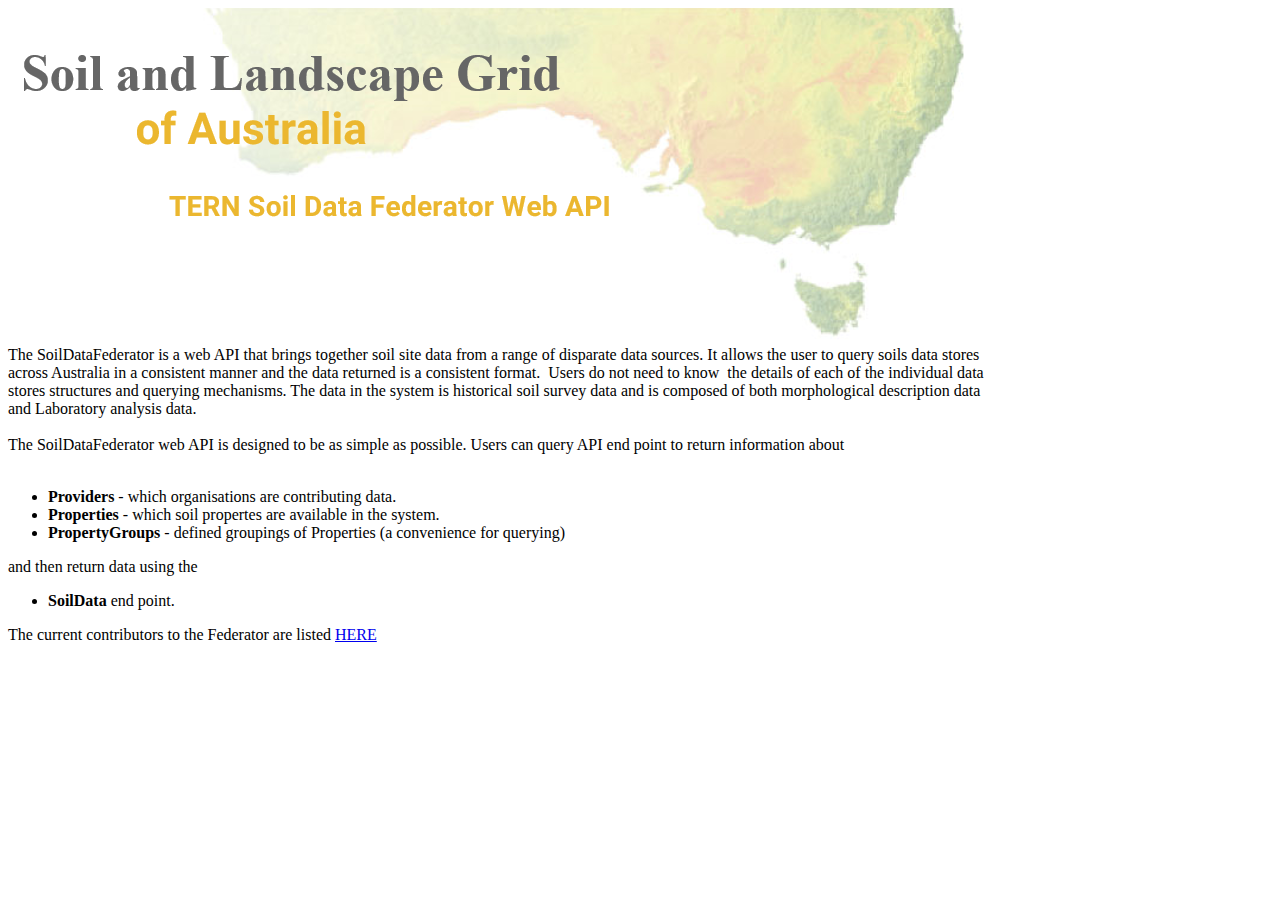
==== R/Docs/index.html @ 095fe371 "first help draft" ====
<!DOCTYPE html PUBLIC "-//W3C//DTD HTML 4.01//EN" "http://www.w3.org/TR/html4/strict.dtd">
<html><head><meta content="text/html; charset=ISO-8859-1" http-equiv="content-type"><title>TERN SoilDataFederator</title></head><body style="width: 985px;">&nbsp;<img src="images/SoilDataFederator_Header.png" alt=""><br>
<span style="font-family: Calibri;">The SoilDataFederator is a web API
that brings together soil site data from a range of disparate data
sources. It allows the user to query soils data stores across Australia
in a consistent manner and the data returned is a consistent
format.&nbsp; Users do not need to know&nbsp; the details of each of
the individual data stores structures and querying mechanisms. The data
in the system is historical soil survey data and is composed of both
morphological description data and Laboratory analysis data</span>.<br>
<br>
The <span style="font-family: Calibri;">SoilDataFederator web API is designed to be as simple as possible. Users can query API end point to return information about<br>
<br>
</span>
<ul>
  <li><span style="font-family: Calibri;"><span style="font-weight: bold;">Providers</span> - which organisations are contributing data.</span></li>
  <li><span style="font-family: Calibri;"><span style="font-weight: bold;">Properties </span>- which soil propertes are available in the system.</span></li>
  <li><span style="font-family: Calibri;"><span style="font-weight: bold;">PropertyGroups</span> - defined groupings of Properties (a convenience for querying)</span></li>
</ul>
<span style="font-family: Calibri;">and then return data using the <span style="font-weight: bold;"><br>
</span></span>
<ul>
  <li><span style="font-family: Calibri;"><span style="font-weight: bold;">SoilData</span> end point.</span></li>
</ul>
The current contributors to the Federator are listed <a href="http://shiny.esoil.io/SoilFederatorWebPages/Providers/" target="_blank">HERE</a><br>
<span style="font-family: Calibri;"><br>
<br>
</span>

</body></html>
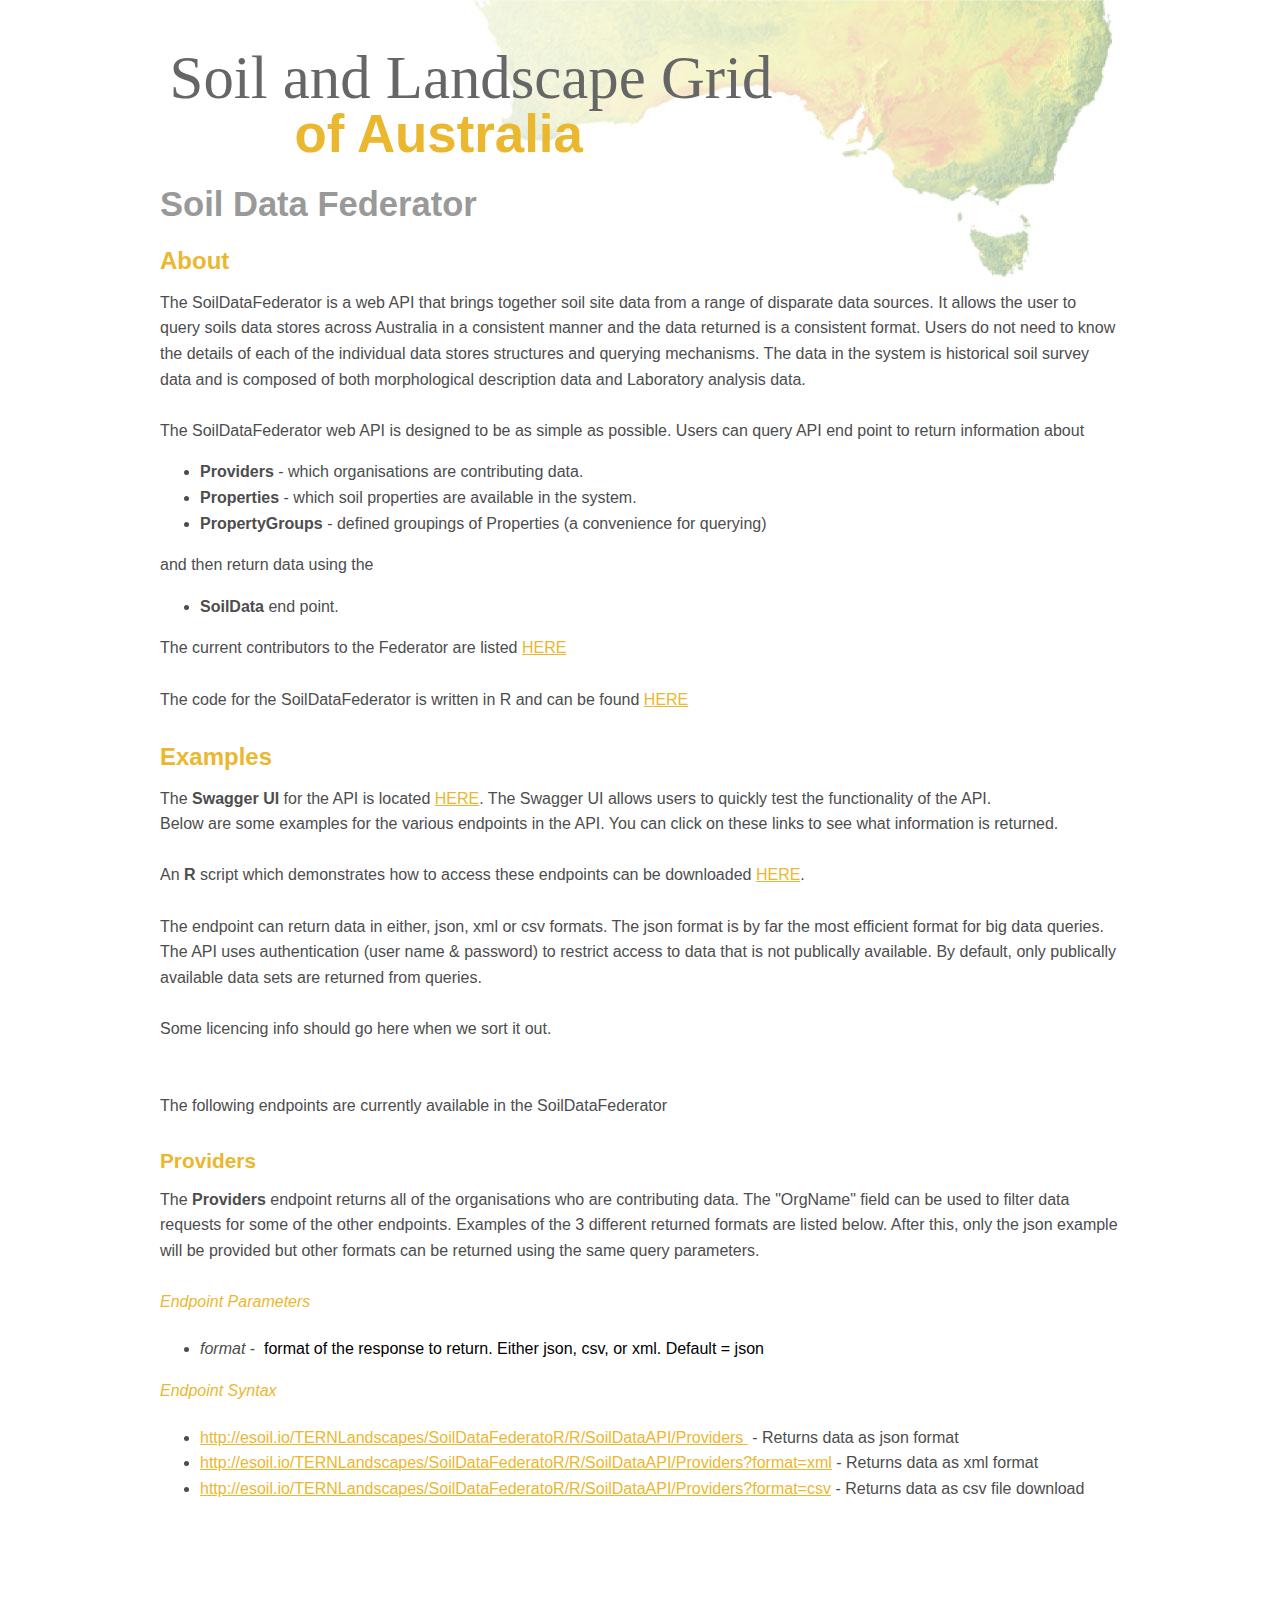
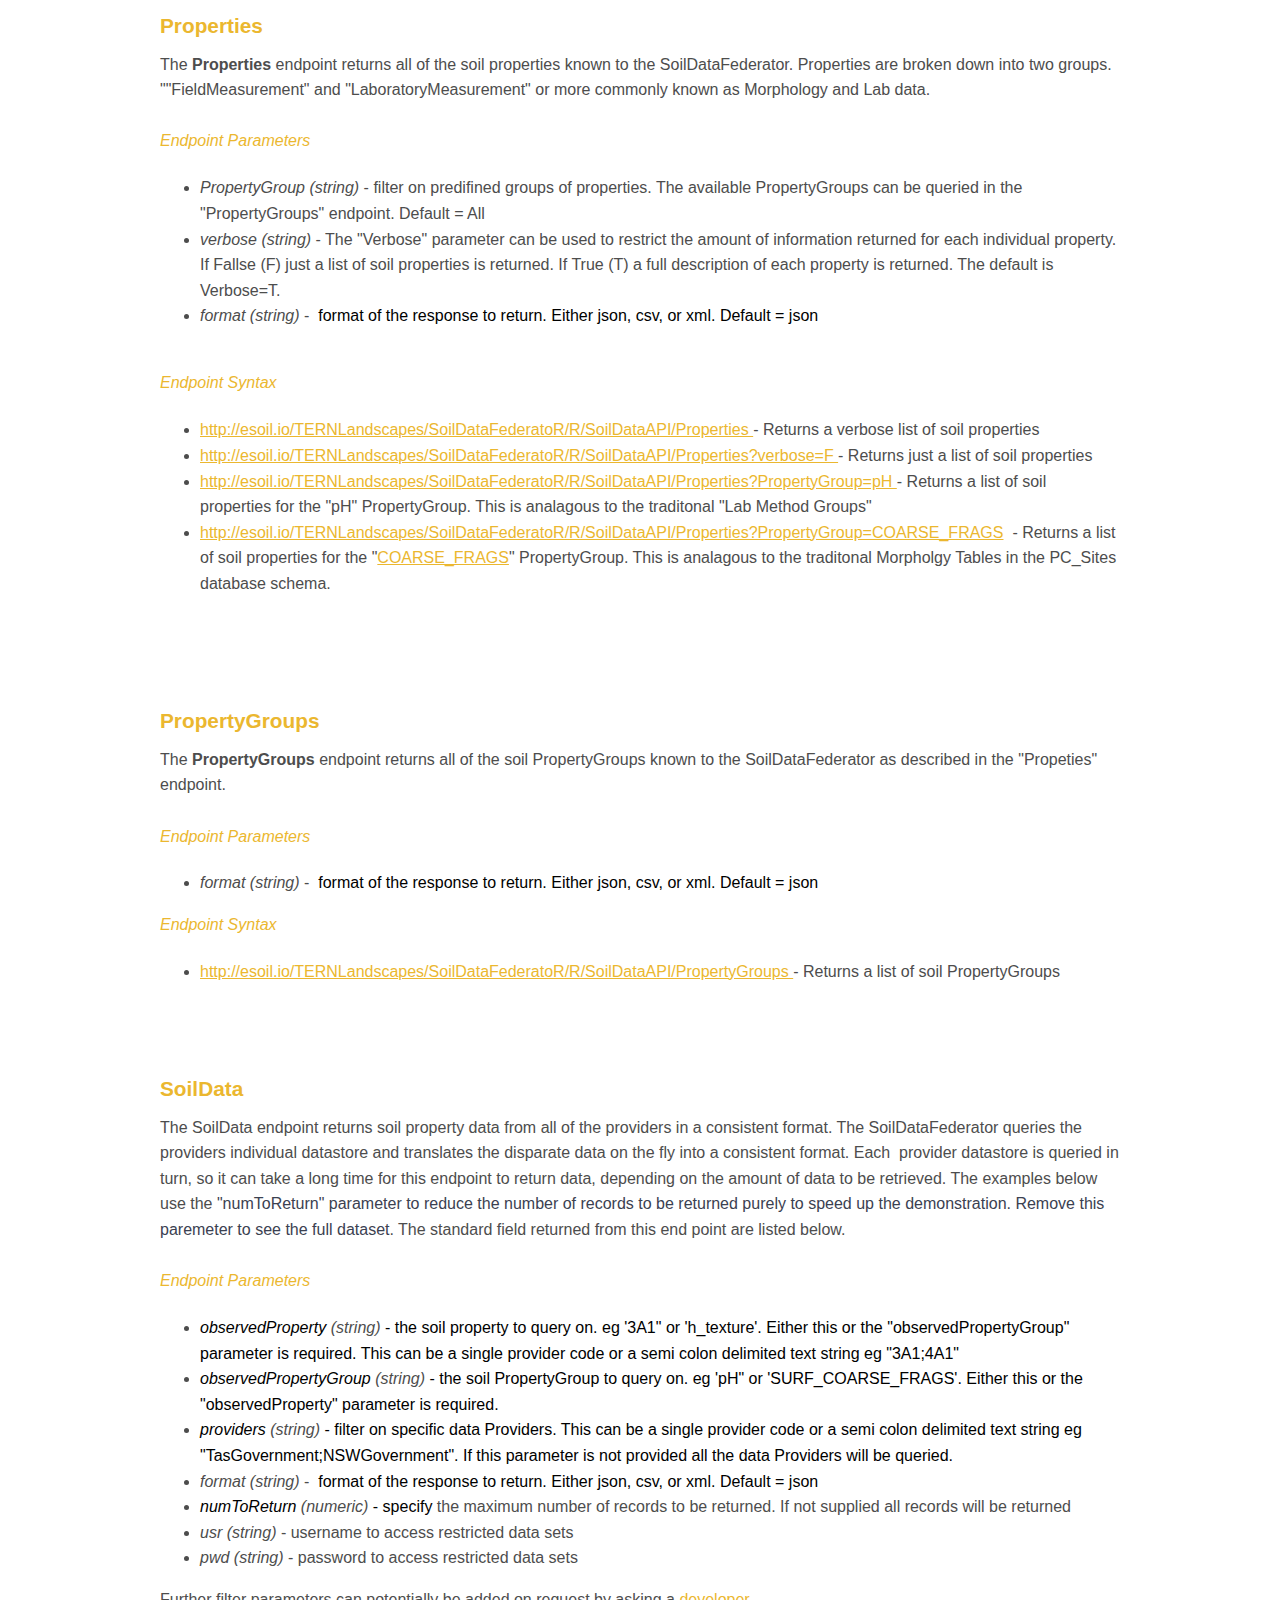
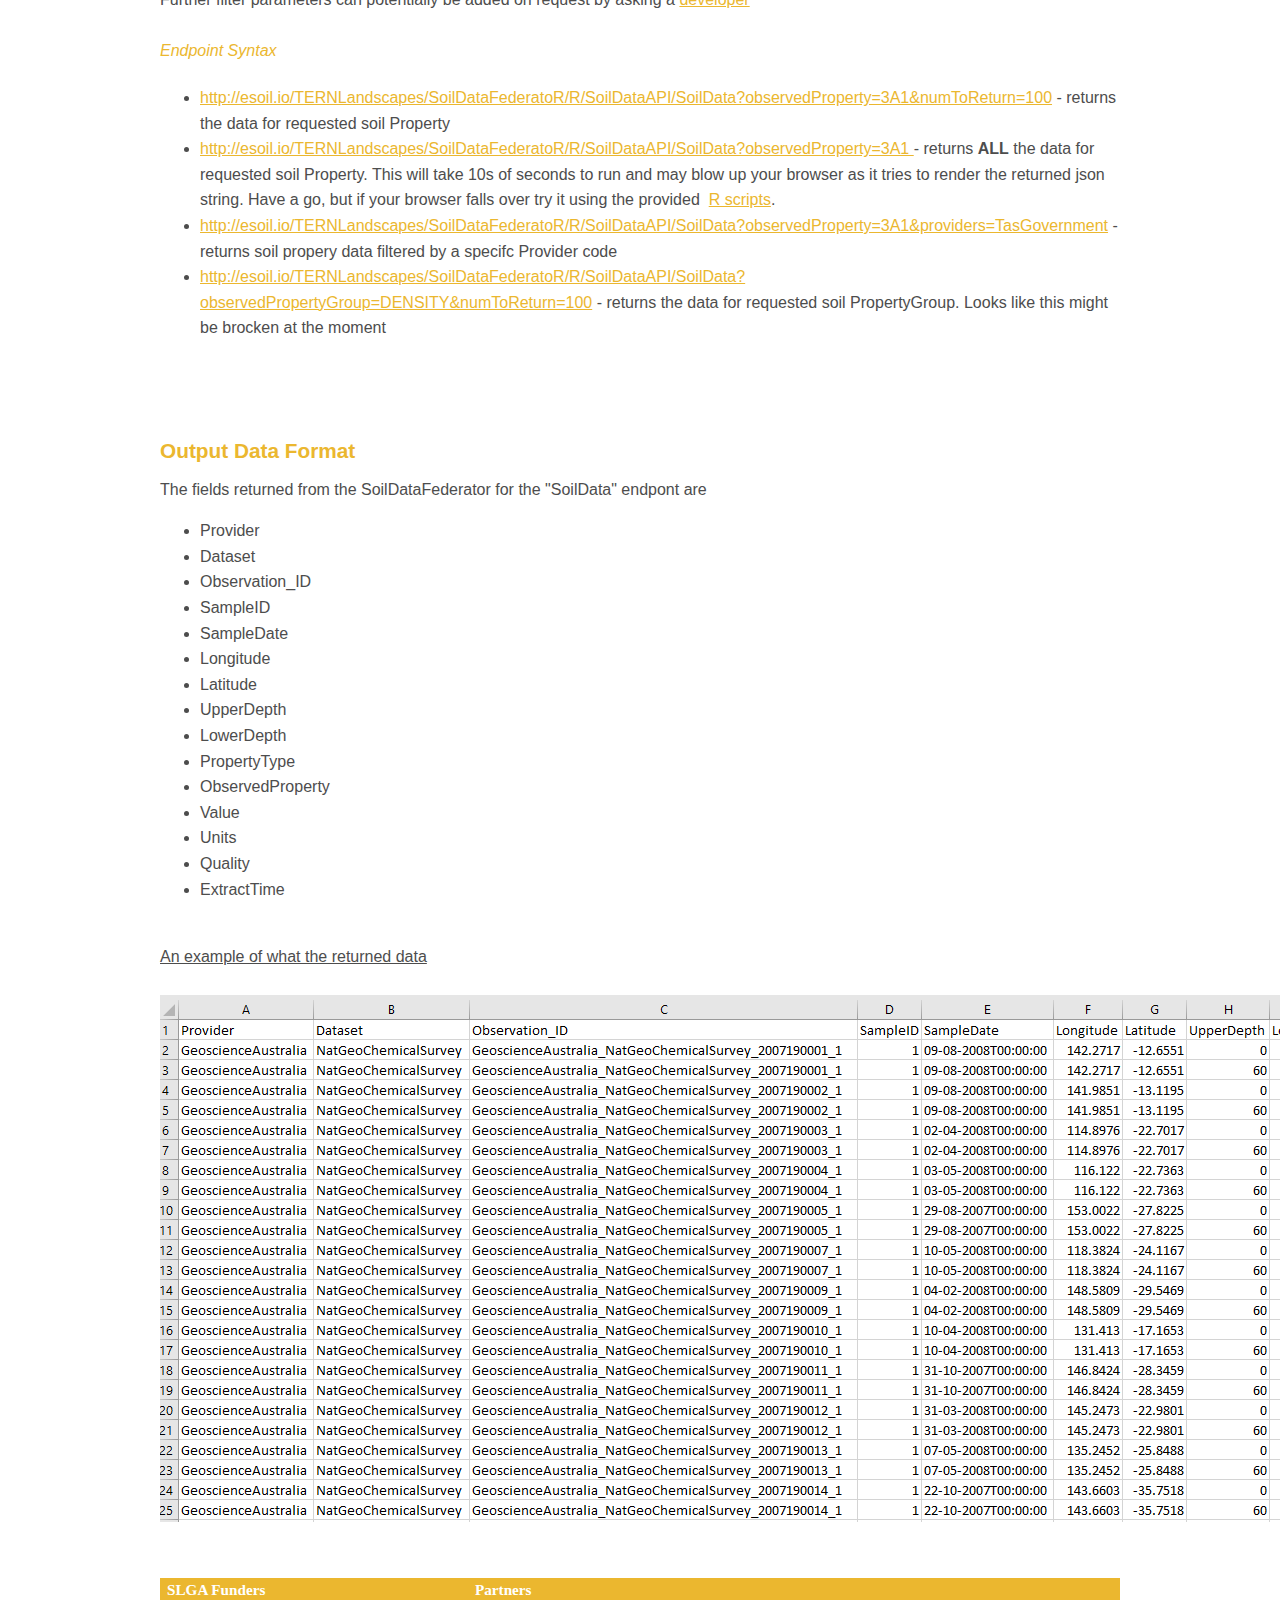
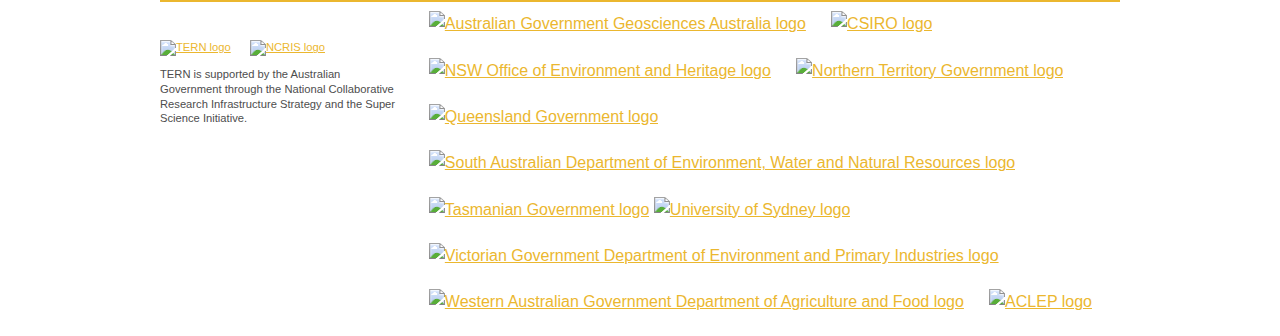
==== commit 212dc2a5: "sync" ====
--- a/R/Docs/index.html
+++ b/R/Docs/index.html
@@ -1,30 +1,387 @@
-<!DOCTYPE html PUBLIC "-//W3C//DTD HTML 4.01//EN" "http://www.w3.org/TR/html4/strict.dtd">
-<html><head><meta content="text/html; charset=ISO-8859-1" http-equiv="content-type"><title>TERN SoilDataFederator</title></head><body style="width: 985px;">&nbsp;<img src="images/SoilDataFederator_Header.png" alt=""><br>
-<span style="font-family: Calibri;">The SoilDataFederator is a web API
-that brings together soil site data from a range of disparate data
-sources. It allows the user to query soils data stores across Australia
-in a consistent manner and the data returned is a consistent
-format.&nbsp; Users do not need to know&nbsp; the details of each of
-the individual data stores structures and querying mechanisms. The data
-in the system is historical soil survey data and is composed of both
-morphological description data and Laboratory analysis data</span>.<br>
-<br>
-The <span style="font-family: Calibri;">SoilDataFederator web API is designed to be as simple as possible. Users can query API end point to return information about<br>
-<br>
-</span>
-<ul>
-  <li><span style="font-family: Calibri;"><span style="font-weight: bold;">Providers</span> - which organisations are contributing data.</span></li>
-  <li><span style="font-family: Calibri;"><span style="font-weight: bold;">Properties </span>- which soil propertes are available in the system.</span></li>
-  <li><span style="font-family: Calibri;"><span style="font-weight: bold;">PropertyGroups</span> - defined groupings of Properties (a convenience for querying)</span></li>
-</ul>
-<span style="font-family: Calibri;">and then return data using the <span style="font-weight: bold;"><br>
-</span></span>
-<ul>
-  <li><span style="font-family: Calibri;"><span style="font-weight: bold;">SoilData</span> end point.</span></li>
-</ul>
-The current contributors to the Federator are listed <a href="http://shiny.esoil.io/SoilFederatorWebPages/Providers/" target="_blank">HERE</a><br>
-<span style="font-family: Calibri;"><br>
-<br>
-</span>
+<!DOCTYPE html PUBLIC "-//W3C//DTD HTML 4.01//EN" "http://www.w3.org/TR/html4/strict.dtd">
+<html>
+<head>
+  <meta content="text/html; charset=ISO-8859-1"
+ http-equiv="content-type">
+  <title>TERN SoilDataFederator Information</title>
+  <meta content="Ross Searle" name="author">
+  <style type="text/css">
 
-</body></html>+
+  </style>
+  <link href="styles/styles.css" rel="stylesheet" type="text/css">
+  <style type="text/css">
+    @import url("styles/styles.css");
+  </style>
+</head>
+<body>
+<div class="container">
+<div class="header">
+<div class="headertext1">Soil and Landscape Grid</div>
+<div class="headertext2">of Australia</div>
+</div>
+<h1><big style="color: rgb(153, 153, 153);"><big>Soil Data Federator</big></big></h1>
+<h1>About</h1>
+The SoilDataFederator is a web API that brings together soil site data
+from a range of disparate data sources. It allows the user to query
+soils data stores across Australia in a consistent manner and the data
+returned is a consistent
+format. Users do not need to know the details of each of the individual
+data stores structures and querying mechanisms. The data in the system
+is historical soil survey data and is composed of both morphological
+description data and Laboratory analysis data.<br>
+<br>
+The SoilDataFederator web API is designed to be as simple as possible.
+Users can query API end point to return information about<br>
+<ul>
+  <li><span style="font-weight: bold;">Providers </span>- which
+organisations are contributing data. </li>
+  <li><span style="font-weight: bold;">Properties</span> - which soil
+properties are available in the system. </li>
+  <li><span style="font-weight: bold;">PropertyGroups </span>- defined
+groupings of Properties (a convenience for querying)</li>
+</ul>
+and then return data using the <br>
+<ul>
+  <li><span style="font-weight: bold;">SoilData</span> end point.</li>
+</ul>
+The current contributors to the Federator are listed <a
+ href="http://shiny.esoil.io/SoilFederatorWebPages/Providers/"
+ target="_blank">HERE</a><br>
+<br>
+The code for the SoilDataFederator is written in R and can be found <a
+ href="https://github.com/RossDSearle/soilsDataFederator"
+ target="_blank">HERE</a><br>
+<br>
+<h1>Examples</h1>
+The <span style="font-weight: bold;">Swagger UI </span>for the API is
+located <a
+ href="http://esoil.io/TERNLandscapes/SoilDataFederatoR/R/__swagger__/#">HERE</a>.
+The Swagger UI allows users to quickly test the functionality of the
+API.<br>
+Below are some examples for the various endpoints in the API. You can
+click on these links to see what information is returned. <br>
+<br>
+An <span style="font-weight: bold;">R</span> script which demonstrates
+how to access these endpoints can be
+downloaded <a href="SoilDataFederatorR_Examples.R">HERE</a>.<br>
+<br>
+The endpoint can return data in either, json, xml or csv formats. The
+json format is by far the most efficient format for big data queries.<br>
+The API uses authentication (user name &amp; password) to restrict
+access to data that is not publically available. By default, only
+publically available data sets are returned from queries. <br>
+<br>
+Some licencing info should go here when we sort it out.<br>
+<br>
+<br>
+The following endpoints are currently available in the SoilDataFederator<br>
+<br>
+<h2 style="font-weight: bold;">Providers</h2>
+The <span style="font-weight: bold;">Providers</span> endpoint returns
+all of the organisations who are
+contributing data. The "OrgName" field can be used to filter data
+requests for some of the other endpoints. Examples of the 3 different
+returned formats are listed below. After this, only the json example
+will be provided but other formats can be returned using the same query
+parameters.<br>
+<br>
+<h4>Endpoint Parameters</h4>
+<ul>
+  <li><span style="font-style: italic;">format</span> -&nbsp; <span
+ style="color: rgb(0, 0, 0); font-family: sans-serif; font-size: medium; font-style: normal; font-weight: 400; letter-spacing: normal; orphans: 2; text-align: start; text-indent: 0px; text-transform: none; white-space: normal; widows: 2; word-spacing: 0px; display: inline ! important; float: none;"><span></span>format
+of the response to return. Either json, csv, or xml. Default = json</span></li>
+</ul>
+<h4>Endpoint Syntax</h4>
+<span
+ style="color: rgb(0, 0, 0); font-family: sans-serif; font-size: medium; font-style: normal; font-weight: 400; letter-spacing: normal; orphans: 2; text-align: start; text-indent: 0px; text-transform: none; white-space: normal; widows: 2; word-spacing: 0px; display: inline ! important; float: none;"></span>
+<ul>
+  <li><a
+ href="http://esoil.io/TERNLandscapes/SoilDataFederatoR/R/SoilDataAPI/Providers"
+ target="_blank">http://esoil.io/TERNLandscapes/SoilDataFederatoR/R/SoilDataAPI/Providers&nbsp;</a>
+- Returns data as json format</li>
+  <li><a target="_blank"
+ href="http://esoil.io/TERNLandscapes/SoilDataFederatoR/R/SoilDataAPI/Providers?format=xml">http://esoil.io/TERNLandscapes/SoilDataFederatoR/R/SoilDataAPI/Providers?format=xml</a>
+- Returns data as xml format</li>
+  <li><a
+ href="http://esoil.io/TERNLandscapes/SoilDataFederatoR/R/SoilDataAPI/Providers?format=csv">http://esoil.io/TERNLandscapes/SoilDataFederatoR/R/SoilDataAPI/Providers?format=csv</a>
+-
+Returns data as csv file download</li>
+</ul>
+<h3><br>
+</h3>
+<h3><br>
+</h3>
+<h2 style="font-weight: bold;">Properties</h2>
+The <span style="font-weight: bold;">Properties</span> endpoint
+returns all of the soil properties known to the SoilDataFederator.
+Properties are broken down into two groups. ""FieldMeasurement" and
+"LaboratoryMeasurement" or more commonly known as Morphology and Lab
+data. <br>
+<br>
+<h4>Endpoint Parameters</h4>
+<ul>
+  <li><span style="font-style: italic;">PropertyGroup (string) </span>-
+filter
+on predifined
+groups of properties. The available PropertyGroups can be queried in
+the "PropertyGroups" endpoint. Default = All</li>
+  <li><span style="font-style: italic;">verbose</span> <span
+ style="font-style: italic;">(string) </span>- The "Verbose"
+parameter can be used to
+restrict the amount of information returned for each individual
+property. If Fallse (F) just a list of soil properties is returned. If
+True (T) a full description of each property is returned. The default
+is Verbose=T.</li>
+  <li><span style="font-style: italic;">format</span> <span
+ style="font-style: italic;">(string) </span>-&nbsp; <span
+ style="color: rgb(0, 0, 0); font-family: sans-serif; font-size: medium; font-style: normal; font-weight: 400; letter-spacing: normal; orphans: 2; text-align: start; text-indent: 0px; text-transform: none; white-space: normal; widows: 2; word-spacing: 0px; display: inline ! important; float: none;"><span></span>format
+of the response to return. Either json, csv, or xml. Default = json</span></li>
+</ul>
+&nbsp;
+<br>
+<h4>Endpoint Syntax</h4>
+<ul>
+  <li><a
+ href="http://esoil.io/TERNLandscapes/SoilDataFederatoR/R/SoilDataAPI/Properties"
+ target="_blank">http://esoil.io/TERNLandscapes/SoilDataFederatoR/R/SoilDataAPI/Properties
+    </a> - Returns a verbose list of soil properties<br>
+  </li>
+  <li><a
+ href="http://esoil.io/TERNLandscapes/SoilDataFederatoR/R/SoilDataAPI/Properties?verbose=F"
+ target="_blank">http://esoil.io/TERNLandscapes/SoilDataFederatoR/R/SoilDataAPI/Properties?verbose=F
+    </a> - Returns just a list of soil properties</li>
+  <li><a
+ href="http://esoil.io/TERNLandscapes/SoilDataFederatoR/R/SoilDataAPI/Properties?PropertyGroup=pH"
+ target="_blank">http://esoil.io/TERNLandscapes/SoilDataFederatoR/R/SoilDataAPI/Properties?PropertyGroup=pH
+    </a> - Returns a list of soil properties for the "pH"
+PropertyGroup. This is analagous to the traditonal "Lab Method Groups"<br>
+  </li>
+  <li><a
+ href="http://esoil.io/TERNLandscapes/SoilDataFederatoR/R/SoilDataAPI/Properties?PropertyGroup=COARSE_FRAGS"
+ target="_blank">http://esoil.io/TERNLandscapes/SoilDataFederatoR/R/SoilDataAPI/Properties?PropertyGroup=COARSE_FRAGS</a>&nbsp;
+- Returns a list of soil properties for the "<a
+ href="http://esoil.io/TERNLandscapes/SoilDataFederatoR/R/SoilDataAPI/Properties?PropertyGroup=COARSE_FRAGS"
+ target="_blank">COARSE_FRAGS</a>" PropertyGroup. This is analagous to
+the traditonal Morpholgy Tables in the PC_Sites database schema.</li>
+</ul>
+<h3><br>
+</h3>
+<h3><br>
+</h3>
+<h2 style="font-weight: bold;">PropertyGroups</h2>
+The <span style="font-weight: bold;">PropertyGroups</span> endpoint
+returns all of the soil PropertyGroups known to the SoilDataFederator
+as described in the "Propeties" endpoint. <br>
+<br>
+<h4>Endpoint Parameters</h4>
+<ul>
+  <li><span style="font-style: italic;">format</span> <span
+ style="font-style: italic;">(string) </span>-&nbsp; <span
+ style="color: rgb(0, 0, 0); font-family: sans-serif; font-size: medium; font-style: normal; font-weight: 400; letter-spacing: normal; orphans: 2; text-align: start; text-indent: 0px; text-transform: none; white-space: normal; widows: 2; word-spacing: 0px; display: inline ! important; float: none;"><span></span>format
+of the response to return. Either json, csv, or xml. Default = json</span></li>
+</ul>
+<h4>Endpoint Syntax</h4>
+<ul>
+  <li><a
+ href="http://esoil.io/TERNLandscapes/SoilDataFederatoR/R/SoilDataAPI/PropertyGroups"
+ target="_blank">http://esoil.io/TERNLandscapes/SoilDataFederatoR/R/SoilDataAPI/PropertyGroups
+    </a> - Returns a list of soil PropertyGroups</li>
+</ul>
+<br>
+<h3><br>
+</h3>
+<h2 style="font-weight: bold;">SoilData</h2>
+The SoilData endpoint returns soil property data from all of the
+providers in a consistent format. The SoilDataFederator queries the
+providers individual datastore and translates the disparate data on the
+fly into a consistent format. Each&nbsp; provider datastore is queried
+in turn, so it can take a long time for this endpoint to return data,
+depending on the amount of data to be retrieved. The examples below use
+the <span
+ style="color: rgb(59, 65, 81); font-family: sans-serif; font-size: 16px; font-style: normal; font-weight: 400; letter-spacing: normal; orphans: 2; text-align: start; text-indent: 0px; text-transform: none; white-space: normal; widows: 2; word-spacing: 0px; display: inline ! important; float: none;">"numToReturn"
+parameter to reduce the number of records to be returned purely to
+speed up the demonstration. Remove this paremeter to see the full
+dataset</span>. The standard field returned from this end point are
+listed below.<br>
+<br>
+<h4>Endpoint Parameters</h4>
+<ul>
+  <li><span
+ style="color: rgb(0, 0, 0); font-family: sans-serif; font-size: medium; font-style: normal; font-weight: 400; letter-spacing: normal; orphans: 2; text-align: start; text-indent: 0px; text-transform: none; white-space: normal; widows: 2; word-spacing: 0px; display: inline ! important; float: none;"><span
+ style="font-style: italic;">observedProperty</span> </span><span
+ style="font-style: italic;">(string) </span><span
+ style="color: rgb(0, 0, 0); font-family: sans-serif; font-size: medium; font-style: normal; font-weight: 400; letter-spacing: normal; orphans: 2; text-align: start; text-indent: 0px; text-transform: none; white-space: normal; widows: 2; word-spacing: 0px; display: inline ! important; float: none;">-
+the soil property to query on. eg '3A1" or 'h_texture'. Either this
+or the "observedPropertyGroup" parameter is required. </span><span
+ style="color: rgb(0, 0, 0); font-family: sans-serif; font-size: medium; font-style: normal; font-weight: 400; letter-spacing: normal; orphans: 2; text-align: start; text-indent: 0px; text-transform: none; white-space: normal; widows: 2; word-spacing: 0px; display: inline ! important; float: none;">This
+can be a single provider code or a semi colon delimited
+text string eg "3A1;4A1"<br>
+    </span></li>
+  <li><span
+ style="color: rgb(0, 0, 0); font-family: sans-serif; font-size: medium; font-style: normal; font-weight: 400; letter-spacing: normal; orphans: 2; text-align: start; text-indent: 0px; text-transform: none; white-space: normal; widows: 2; word-spacing: 0px; display: inline ! important; float: none;"><span
+ style="font-style: italic;">observedPropertyGroup</span> </span><span
+ style="font-style: italic;">(string) </span><span
+ style="color: rgb(0, 0, 0); font-family: sans-serif; font-size: medium; font-style: normal; font-weight: 400; letter-spacing: normal; orphans: 2; text-align: start; text-indent: 0px; text-transform: none; white-space: normal; widows: 2; word-spacing: 0px; display: inline ! important; float: none;">-
+    </span><span
+ style="color: rgb(0, 0, 0); font-family: sans-serif; font-size: medium; font-style: normal; font-weight: 400; letter-spacing: normal; orphans: 2; text-align: start; text-indent: 0px; text-transform: none; white-space: normal; widows: 2; word-spacing: 0px; display: inline ! important; float: none;">the
+soil </span><span
+ style="color: rgb(0, 0, 0); font-family: sans-serif; font-size: medium; font-style: normal; font-weight: 400; letter-spacing: normal; orphans: 2; text-align: start; text-indent: 0px; text-transform: none; white-space: normal; widows: 2; word-spacing: 0px; display: inline ! important; float: none;">PropertyGroup</span><span
+ style="color: rgb(0, 0, 0); font-family: sans-serif; font-size: medium; font-style: normal; font-weight: 400; letter-spacing: normal; orphans: 2; text-align: start; text-indent: 0px; text-transform: none; white-space: normal; widows: 2; word-spacing: 0px; display: inline ! important; float: none;">
+to query on. eg 'pH" or 'SURF_COARSE_FRAGS'. Either this
+or the "observedProperty" parameter is required.</span></li>
+  <li><span
+ style="color: rgb(0, 0, 0); font-family: sans-serif; font-size: medium; font-style: normal; font-weight: 400; letter-spacing: normal; orphans: 2; text-align: start; text-indent: 0px; text-transform: none; white-space: normal; widows: 2; word-spacing: 0px; display: inline ! important; float: none;"><span
+ style="font-style: italic;">providers</span> </span><span
+ style="font-style: italic;">(string) </span><span
+ style="color: rgb(0, 0, 0); font-family: sans-serif; font-size: medium; font-style: normal; font-weight: 400; letter-spacing: normal; orphans: 2; text-align: start; text-indent: 0px; text-transform: none; white-space: normal; widows: 2; word-spacing: 0px; display: inline ! important; float: none;">
+- filter on specific data
+Providers. This can be a single provider code or a semi colon delimited
+text string eg "TasGovernment;NSWGovernment". If this parameter is not
+provided all the data Providers will be queried.</span></li>
+  <li><span style="font-style: italic;">format</span> <span
+ style="font-style: italic;">(string) </span> -&nbsp; <span
+ style="color: rgb(0, 0, 0); font-family: sans-serif; font-size: medium; font-style: normal; font-weight: 400; letter-spacing: normal; orphans: 2; text-align: start; text-indent: 0px; text-transform: none; white-space: normal; widows: 2; word-spacing: 0px; display: inline ! important; float: none;"><span></span>format
+of the response to return. Either json, csv, or xml. Default = json</span></li>
+  <li><span
+ style="color: rgb(0, 0, 0); font-family: sans-serif; font-size: medium; font-style: normal; font-weight: 400; letter-spacing: normal; orphans: 2; text-align: start; text-indent: 0px; text-transform: none; white-space: normal; widows: 2; word-spacing: 0px; display: inline ! important; float: none;"><span
+ style="font-style: italic;">numToReturn </span></span><span
+ style="font-style: italic;">(numeric) </span><span
+ style="color: rgb(0, 0, 0); font-family: sans-serif; font-size: medium; font-style: normal; font-weight: 400; letter-spacing: normal; orphans: 2; text-align: start; text-indent: 0px; text-transform: none; white-space: normal; widows: 2; word-spacing: 0px; display: inline ! important; float: none;"><span
+ style="font-style: italic;"> </span>- specify</span><span
+ style="font-family: sans-serif; font-size: 16px; font-style: normal; font-weight: 400; letter-spacing: normal; orphans: 2; text-align: start; text-indent: 0px; text-transform: none; white-space: normal; widows: 2; word-spacing: 0px; display: inline ! important; float: none;">
+the maximum number of records to be returned. If not supplied all
+records will be returned</span></li>
+  <li><span
+ style="font-family: sans-serif; font-size: 16px; font-style: normal; font-weight: 400; letter-spacing: normal; orphans: 2; text-align: start; text-indent: 0px; text-transform: none; white-space: normal; widows: 2; word-spacing: 0px; display: inline ! important; float: none;"><span
+ style="font-style: italic;">usr</span> </span><span
+ style="font-style: italic;">(string) </span><span
+ style="font-family: sans-serif; font-size: 16px; font-style: normal; font-weight: 400; letter-spacing: normal; orphans: 2; text-align: start; text-indent: 0px; text-transform: none; white-space: normal; widows: 2; word-spacing: 0px; display: inline ! important; float: none;">-
+username to access restricted
+data sets</span></li>
+  <li><span
+ style="font-family: sans-serif; font-size: 16px; font-style: normal; font-weight: 400; letter-spacing: normal; orphans: 2; text-align: start; text-indent: 0px; text-transform: none; white-space: normal; widows: 2; word-spacing: 0px; display: inline ! important; float: none;"><span
+ style="font-style: italic;">pwd</span> </span><span
+ style="font-style: italic;">(string) </span><span
+ style="font-family: sans-serif; font-size: 16px; font-style: normal; font-weight: 400; letter-spacing: normal; orphans: 2; text-align: start; text-indent: 0px; text-transform: none; white-space: normal; widows: 2; word-spacing: 0px; display: inline ! important; float: none;">-
+password </span><span
+ style="font-family: sans-serif; font-size: 16px; font-style: normal; font-weight: 400; letter-spacing: normal; orphans: 2; text-align: start; text-indent: 0px; text-transform: none; white-space: normal; widows: 2; word-spacing: 0px; display: inline ! important; float: none;">to
+access restricted data sets</span></li>
+</ul>
+<span
+ style="font-family: sans-serif; font-size: 16px; font-style: normal; font-weight: 400; letter-spacing: normal; orphans: 2; text-align: start; text-indent: 0px; text-transform: none; white-space: normal; widows: 2; word-spacing: 0px; display: inline ! important; float: none;">Further
+filter parameters can potentially be added on request by asking a <a
+ href="mailto:ross.searle@csiro.au?subject=SoilDataFederator">developer<br>
+</a></span><br>
+<h4>Endpoint Syntax</h4>
+<ul>
+  <li><a
+ href="http://esoil.io/TERNLandscapes/SoilDataFederatoR/R/SoilDataAPI/SoilData?observedProperty=3A1&amp;numToReturn=100"
+ target="_blank">http://esoil.io/TERNLandscapes/SoilDataFederatoR/R/SoilDataAPI/SoilData?observedProperty=3A1&amp;numToReturn=100</a>
+- returns the data for requested soil Property</li>
+  <li><a
+ href="http://esoil.io/TERNLandscapes/SoilDataFederatoR/R/SoilDataAPI/SoilData?observedProperty=3A1"
+ target="_blank">http://esoil.io/TERNLandscapes/SoilDataFederatoR/R/SoilDataAPI/SoilData?observedProperty=3A1
+    </a>- returns <span style="font-weight: bold;">ALL</span> the data
+for requested soil Property. This will take 10s of seconds to run and
+may blow up your browser as it tries to render the returned json
+string. Have a go, but if your browser falls over try it using the
+provided&nbsp; <a href="SoilDataFederatorR_Examples.R">R scripts</a>.<br>
+  </li>
+  <li><a
+ href="http://esoil.io/TERNLandscapes/SoilDataFederatoR/R/SoilDataAPI/SoilData?observedProperty=3A1&amp;providers=TasGovernment"
+ target="_blank">http://esoil.io/TERNLandscapes/SoilDataFederatoR/R/SoilDataAPI/SoilData?observedProperty=3A1&amp;providers=TasGovernment</a>
+- returns soil propery data filtered by a specifc Provider code<br>
+  </li>
+  <li><a
+ href="http://esoil.io/TERNLandscapes/SoilDataFederatoR/R/SoilDataAPI/SoilData?observedPropertyGroup=DENSITY&amp;numToReturn=100"
+ target="_blank">http://esoil.io/TERNLandscapes/SoilDataFederatoR/R/SoilDataAPI/SoilData?observedPropertyGroup=DENSITY&amp;numToReturn=100</a>
+- returns the data for requested soil PropertyGroup. Looks like this
+might be brocken at the moment<br>
+  </li>
+</ul>
+<br>
+<br>
+<br>
+<h2 style="font-weight: bold;">Output Data Format</h2>
+The fields returned from the SoilDataFederator for the "SoilData"
+endpont are<br>
+<ul>
+  <li>Provider&nbsp;&nbsp;&nbsp; </li>
+  <li>Dataset&nbsp;&nbsp;&nbsp; </li>
+  <li>Observation_ID&nbsp;&nbsp;&nbsp; </li>
+  <li>SampleID&nbsp;&nbsp;&nbsp; </li>
+  <li>SampleDate&nbsp;&nbsp;&nbsp; </li>
+  <li>Longitude&nbsp;&nbsp;&nbsp; </li>
+  <li>Latitude&nbsp;&nbsp;&nbsp; </li>
+  <li>UpperDepth&nbsp;&nbsp;&nbsp; </li>
+  <li>LowerDepth&nbsp;&nbsp;&nbsp; </li>
+  <li>PropertyType&nbsp;&nbsp;&nbsp; </li>
+  <li>ObservedProperty&nbsp;&nbsp;&nbsp; </li>
+  <li>Value&nbsp;&nbsp;&nbsp; </li>
+  <li>Units&nbsp;&nbsp;&nbsp; </li>
+  <li>Quality&nbsp;&nbsp;&nbsp; </li>
+  <li>ExtractTime&nbsp;&nbsp;&nbsp; </li>
+</ul>
+<div id="message-bar" class="swagger-ui-wrap" data-sw-translate="">&nbsp;<br>
+<span style="text-decoration: underline;">An example of what the
+returned data</span><br>
+</div>
+<br>
+<img style="width: 1804px; height: 527px;" alt="Data Format"
+ src="images/OutputFomat.PNG"><br>
+<div id="footer">
+<h1 class="textinbar">SLGA Funders<span style="margin-left: 22%;">Partners</span></h1>
+<div id="partners"> <a href="http://www.ga.gov.au/" target="_blank"><img
+ src="http://www.clw.csiro.au/aclep/soilandlandscapegrid/logos/AustGovtGSA_stack.gif"
+ alt="Australian Government Geosciences Australia logo" height="59"
+ width="90"></a> <a href="http://www.csiro.au/" target="_blank"><img
+ src="http://www.clw.csiro.au/aclep/soilandlandscapegrid/logos/CSIRO.gif"
+ alt="CSIRO logo" height="54" width="55"></a> <a
+ href="http://www.environment.nsw.gov.au/" target="_blank"><img
+ src="http://www.clw.csiro.au/aclep/soilandlandscapegrid/logos/NSWOEH.gif"
+ alt="NSW Office of Environment and Heritage logo" height="44"
+ width="120"></a> <a href="http://www.lrm.nt.gov.au/" target="_blank"><img
+ src="http://www.clw.csiro.au/aclep/soilandlandscapegrid/logos/NTGovt.gif"
+ alt="Northern Territory Government logo" height="55" width="59"></a> <a
+ href="http://www.qld.gov.au/dsitia/" target="_blank"><img
+ src="http://www.clw.csiro.au/aclep/soilandlandscapegrid/logos/QLDGovt.gif"
+ alt="Queensland Government logo" height="69" width="55"></a> <a
+ href="http://www.environment.sa.gov.au/Home" target="_blank"><img
+ src="http://www.clw.csiro.au/aclep/soilandlandscapegrid/logos/SAGovt_DEWNR.gif"
+ alt="South Australian Department of Environment, Water and Natural Resources logo"
+ height="67" width="85"></a> <a href="http://dpipwe.tas.gov.au/"
+ target="_blank"><img
+ src="http://www.clw.csiro.au/aclep/soilandlandscapegrid/logos/TasGov.png"
+ style="margin-right: 0%;" alt="Tasmanian Government logo" height="56"
+ width="68"></a> <a href="http://sydney.edu.au/agriculture/"
+ target="_blank"><img
+ src="http://www.clw.csiro.au/aclep/soilandlandscapegrid/logos/Uni-of-Sydney.gif"
+ alt="University of Sydney logo" height="44" width="112"></a> <a
+ href="http://www.depi.vic.gov.au/" target="_blank"><img
+ src="http://www.clw.csiro.au/aclep/soilandlandscapegrid/logos/VICGovt_DEPI.gif"
+ alt="Victorian Government Department of Environment and Primary Industries logo"
+ height="32" width="137"></a> <a href="https://www.agric.wa.gov.au/"
+ target="_blank"><img
+ src="http://www.clw.csiro.au/aclep/soilandlandscapegrid/logos/WAGovt_DAF.gif"
+ alt="Western Australian Government Department of Agriculture and Food logo"
+ height="38" width="168"></a> <a href="http://www.clw.csiro.au/aclep/"
+ target="_blank"><img
+ src="http://www.clw.csiro.au/aclep/soilandlandscapegrid/logos/ACLEP.gif"
+ alt="ACLEP logo" height="44" width="165"></a> </div>
+</div>
+<div id="funder">
+<p> <a href="http://www.tern.org.au/" target="_blank"><img
+ src="http://www.clw.csiro.au/aclep/soilandlandscapegrid/logos/TERNLogo.gif"
+ alt="TERN logo" height="83" width="90"></a><a
+ href="https://education.gov.au/national-collaborative-research-infrastructure-strategy-ncris"
+ target="_blank"><img
+ src="http://www.clw.csiro.au/aclep/soilandlandscapegrid/logos/NCRIS.gif"
+ style="margin-left: 8%;" alt="NCRIS logo" height="62" width="130"></a></p>
+<p>TERN is supported by the Australian Government through the National
+Collaborative Research Infrastructure Strategy and the Super Science
+Initiative.</p>
+</div>
+</div>
+</body>
+</html>
--- a/R/Docs/styles/styles.css
+++ b/R/Docs/styles/styles.css
@@ -0,0 +1,303 @@
+﻿@charset "utf-8";
+
+
+body {
+	font: 100%/1.6 'Arial', sans-serif;
+	background-color: #FFF;
+	margin: 0;
+	padding: 0;
+	color: #4d4d4d;
+}
+table {
+    border-collapse: collapse;
+}
+td {
+    padding: 0;
+    padding-left: 5px;
+}
+
+
+
+h1, h2, h3, h4, h5, h6, p {
+	margin-top: 0;	 
+}
+
+h1{
+	font-size:150%;
+	font-family:'Roboto', sans-serif;
+	color:#ebb72f;
+	font-weight:700;
+	margin-bottom:1%;
+}
+
+h2{
+	font-size:130%;
+	font-family:'Roboto', sans-serif;
+	color:#ebb72f;
+	font-weight:normal;
+	margin-bottom:1%;
+}
+
+h3{
+	font-size:110%;
+	font-family:Arial, sans-serif;
+	color:#ebb72f;
+	font-weight:normal;
+}
+
+h4{
+	font-size:100%;
+	font-family:Arial, sans-serif;
+	color:#ebb72f;
+	font-weight:normal;
+	font-style:italic;
+}
+
+a img { 
+	border: none;
+}
+
+a:link {
+	color:#ebb72f;
+	text-decoration: underline; 
+}
+
+a:visited {
+	color: #ebb72f;
+	text-decoration: underline;
+}
+
+a:hover, a:active, a:focus { 
+	text-decoration: none;
+}
+
+
+.td_size1 {    
+  width:200px; 
+  max-width:200px;
+  min-width:200px; 
+}
+.td_size2 {    
+ 
+}
+.td_size3 {    
+  width:80px; 
+  max-width:80px;
+  min-width:80px; 
+  /*overflow:hidden;*/ 
+}
+/*--header--*/
+.headertext1{
+	font-size:380%;
+	font-family:'Roboto Slab', serif;
+	color:#666666;
+	font-weight:400;
+	padding-left:1%;
+	padding-top:3%;
+}
+
+.headertext2{
+	font-size:330%;
+	font-family:'Roboto', sans-serif;
+	font-weight:700;
+	color:#ebb72f;
+	margin-left:14%;
+	margin-top:-3.5%;
+	margin-bottom:0%;	
+}
+
+.headertextExtrationTool{
+	font-size:150%;
+	font-family:'Roboto', sans-serif;
+	font-weight:700;
+	color:#ebb72f;
+	margin-left:14%;
+	margin-top:-3.5%;
+	margin-bottom:0%;	
+}
+
+.header {
+		background-image:url(../images/BlocksImage.jpg);
+		background-repeat:no-repeat;
+}
+
+.menuPadder {
+    color:#4D4D4D
+}
+
+
+.ImageASRISSoilSitePortalImage{
+    float: right;
+    position:relative;
+    margin-left:4%;
+    /*margin-top: 40%;*/
+    padding-top:7px;
+    z-index:1;
+
+            }
+
+.ImageGoogleEarth{
+    float: right;
+    position:relative;
+    margin-right:4%;
+    margin-top: 20px;
+    /*height: 370px;*/
+   
+    z-index:1;
+            }
+.ImageGoogleEarth2{
+    
+   float: left;
+    position:relative;
+    margin-left:30%;
+     margin-right:30%;
+    margin-top: 20px;
+    z-index:1;
+            }
+
+.ImageASRISViewer{
+    float: left;
+    position:relative;
+    margin-left:4%;
+    margin-top: 20px;
+   
+    z-index:1;
+            }
+
+
+/*--main content stuff--*/
+.container {
+	width: 100%;
+	max-width: 960px;
+	min-width: 480px;
+	background-color:#FFF;
+	margin: 0 auto; 
+	background-image:url(../images/AustraliaImage.jpg);
+	background-repeat:no-repeat;
+    z-index: 200;
+}
+
+#content {
+	padding: 1% 0% 3% 0%;
+	line-height:1.8;
+	font-size:90%;
+	clear:left;
+	margin-top:2px;
+}
+
+#maincontent{
+	width:72%;
+     z-index:10;	
+}
+
+#boxright{
+float:right;
+width:20%;
+    z-index:20;
+margin-left:4%;
+	margin-top:2%;
+}
+
+.textinbar{ /*--orange bar with white text--*/
+color:#fff;
+background-color:#ebb72f;
+font-size:95%;
+padding-left:7px;
+font-family:'Roboto', sans serif;
+}
+
+/*--navigation bar--*/
+.activetab{
+	background-color:#ebb72f;
+	height:39px;
+}
+
+#nav, #nav ul{ /*--first level grey bar--*/
+	padding: 0;
+	margin: 0;
+	list-style: none;
+	background-color:#4D4D4D;
+	height:40px;
+}
+
+#nav a {
+	display: block;
+	text-decoration:none;
+	color:#fff;
+	/*padding:9px 15px 8px 15px;*/
+     /************  change value below to change menu header Width ************/
+    padding:9px 50px 8px 15px;
+}
+
+#nav li {
+	float: left;
+	position:relative;
+	padding:0px 0px 1px 0px;
+	text-align:left;
+	color:#fff;
+	font-family:'Roboto', sans-serif;
+	font-weight:700;
+	font-size:90%;
+	border-right:solid 2px #FFF;
+    z-index: 100;
+   
+}
+
+#nav li:hover, #nav li:active, #nav li:focus { 
+	background-color:#ebb72f;
+}
+
+#nav li ul { /*--second level dropdown--*/
+	position: absolute;
+	left: -999em;
+	background-color:#a6a6a6;
+	height:auto;
+	border-top:solid 2px #fff;
+	margin-top:1px;
+}
+
+#nav li ul li{
+	border-bottom:solid 2px #fff;
+	border-right:none;
+	position:relative;
+}
+
+#nav li ul li a{
+	padding:9px 15px 8px 15px;
+	text-align:left;
+    /************  change value below to change menu item Widths ************/
+	width:15em;	
+    z-index: 100
+}
+
+#nav li:hover ul {
+	left: auto;
+}
+
+#nav li:hover ul, #nav li.sfhover ul {
+	left: auto;
+}
+
+
+/*--footer--*/
+#footer {
+	padding: 5% 0% 3% 0%;
+	clear:both;
+}
+
+#funder{
+	width:25%;
+	font-size:70%;
+	line-height:1.3em;
+}
+
+#partners{
+	float:right;
+width:72%;
+position:relative;
+}
+
+#partners img{
+	margin-right:3%;	
+	margin-bottom:3%;
+}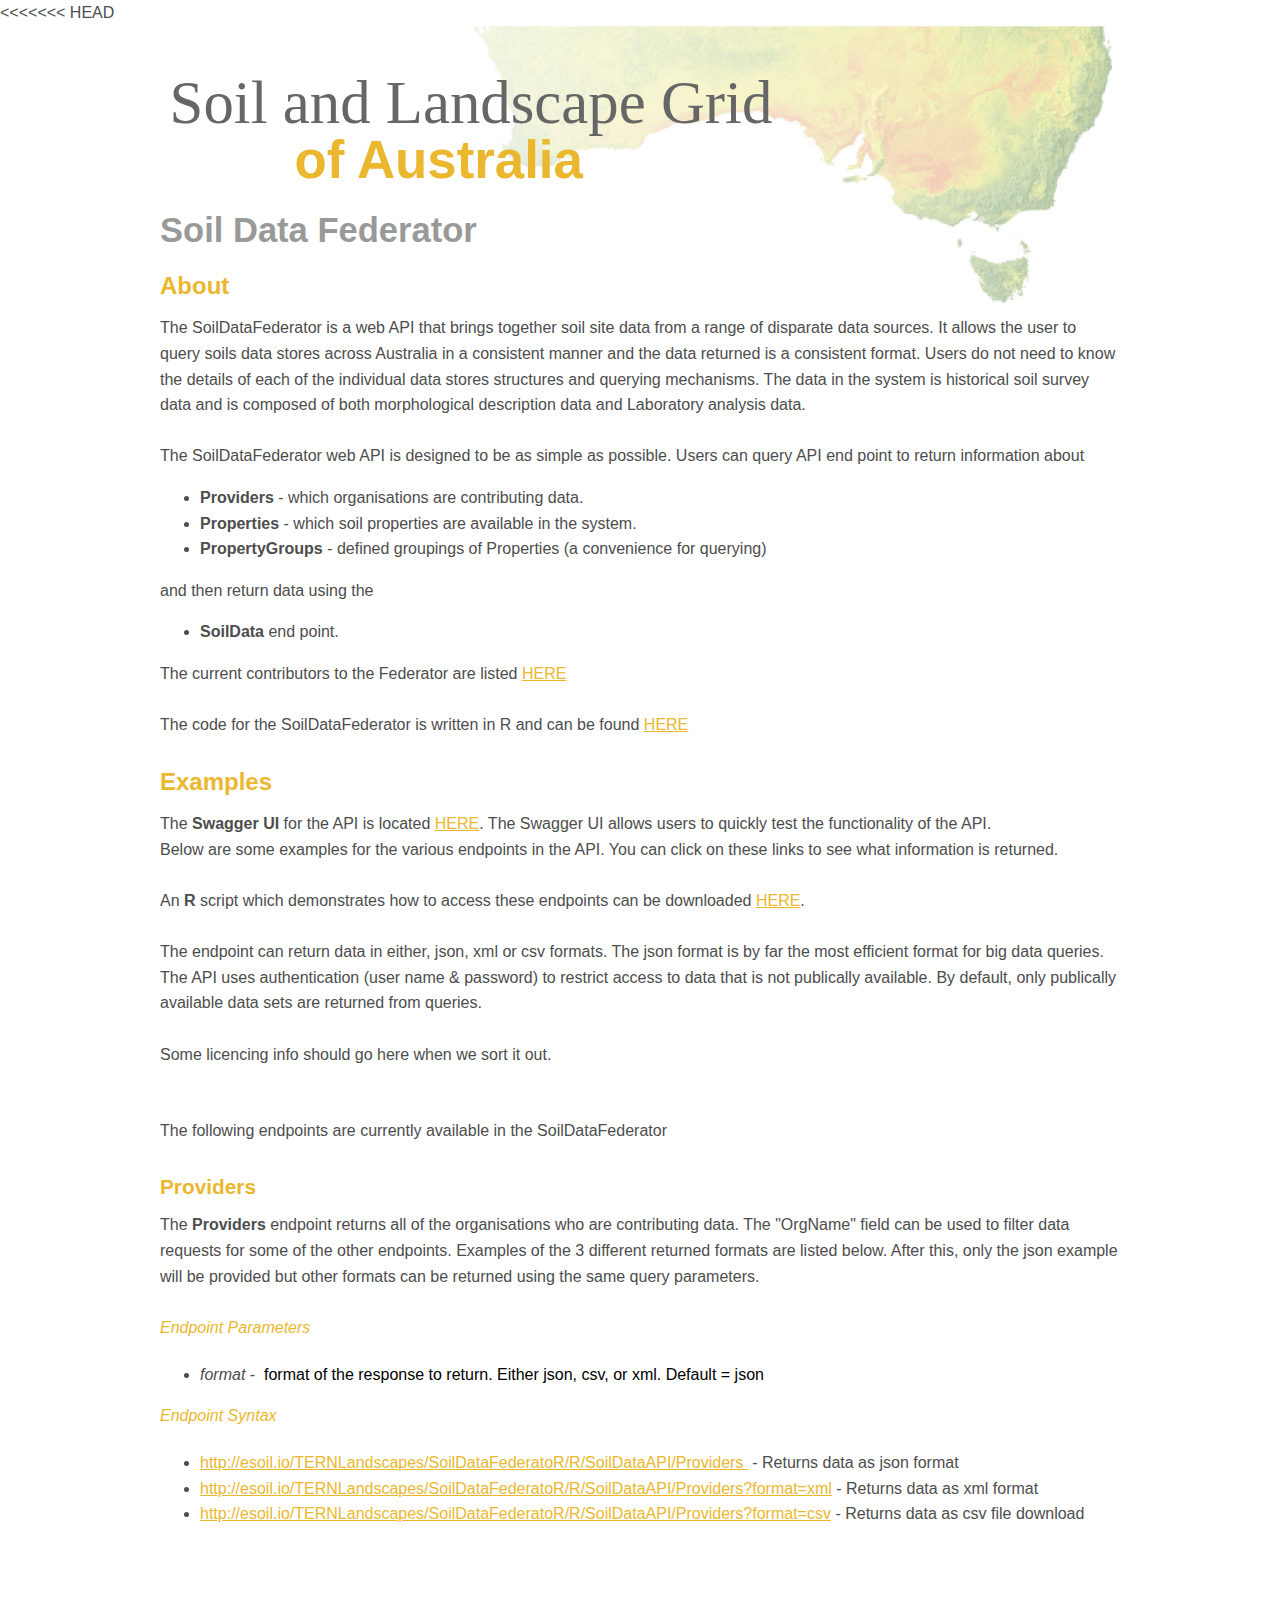
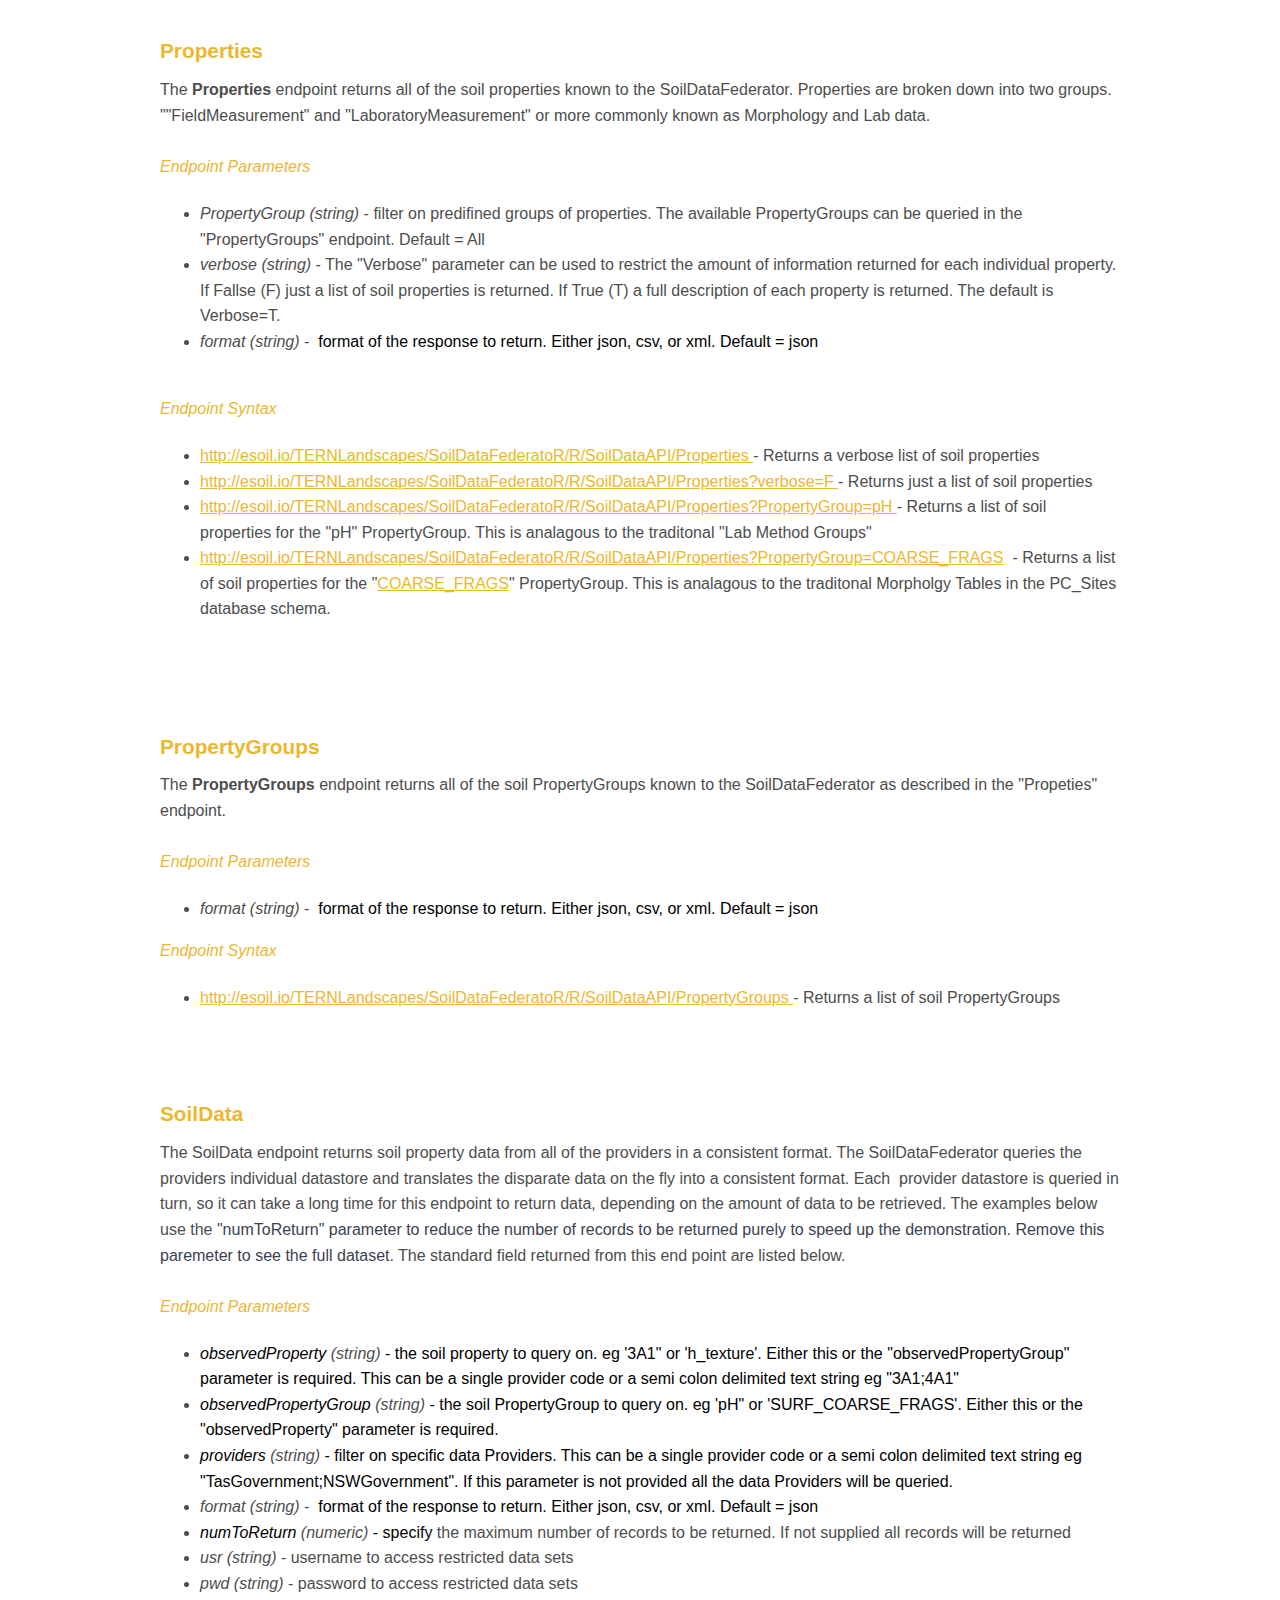
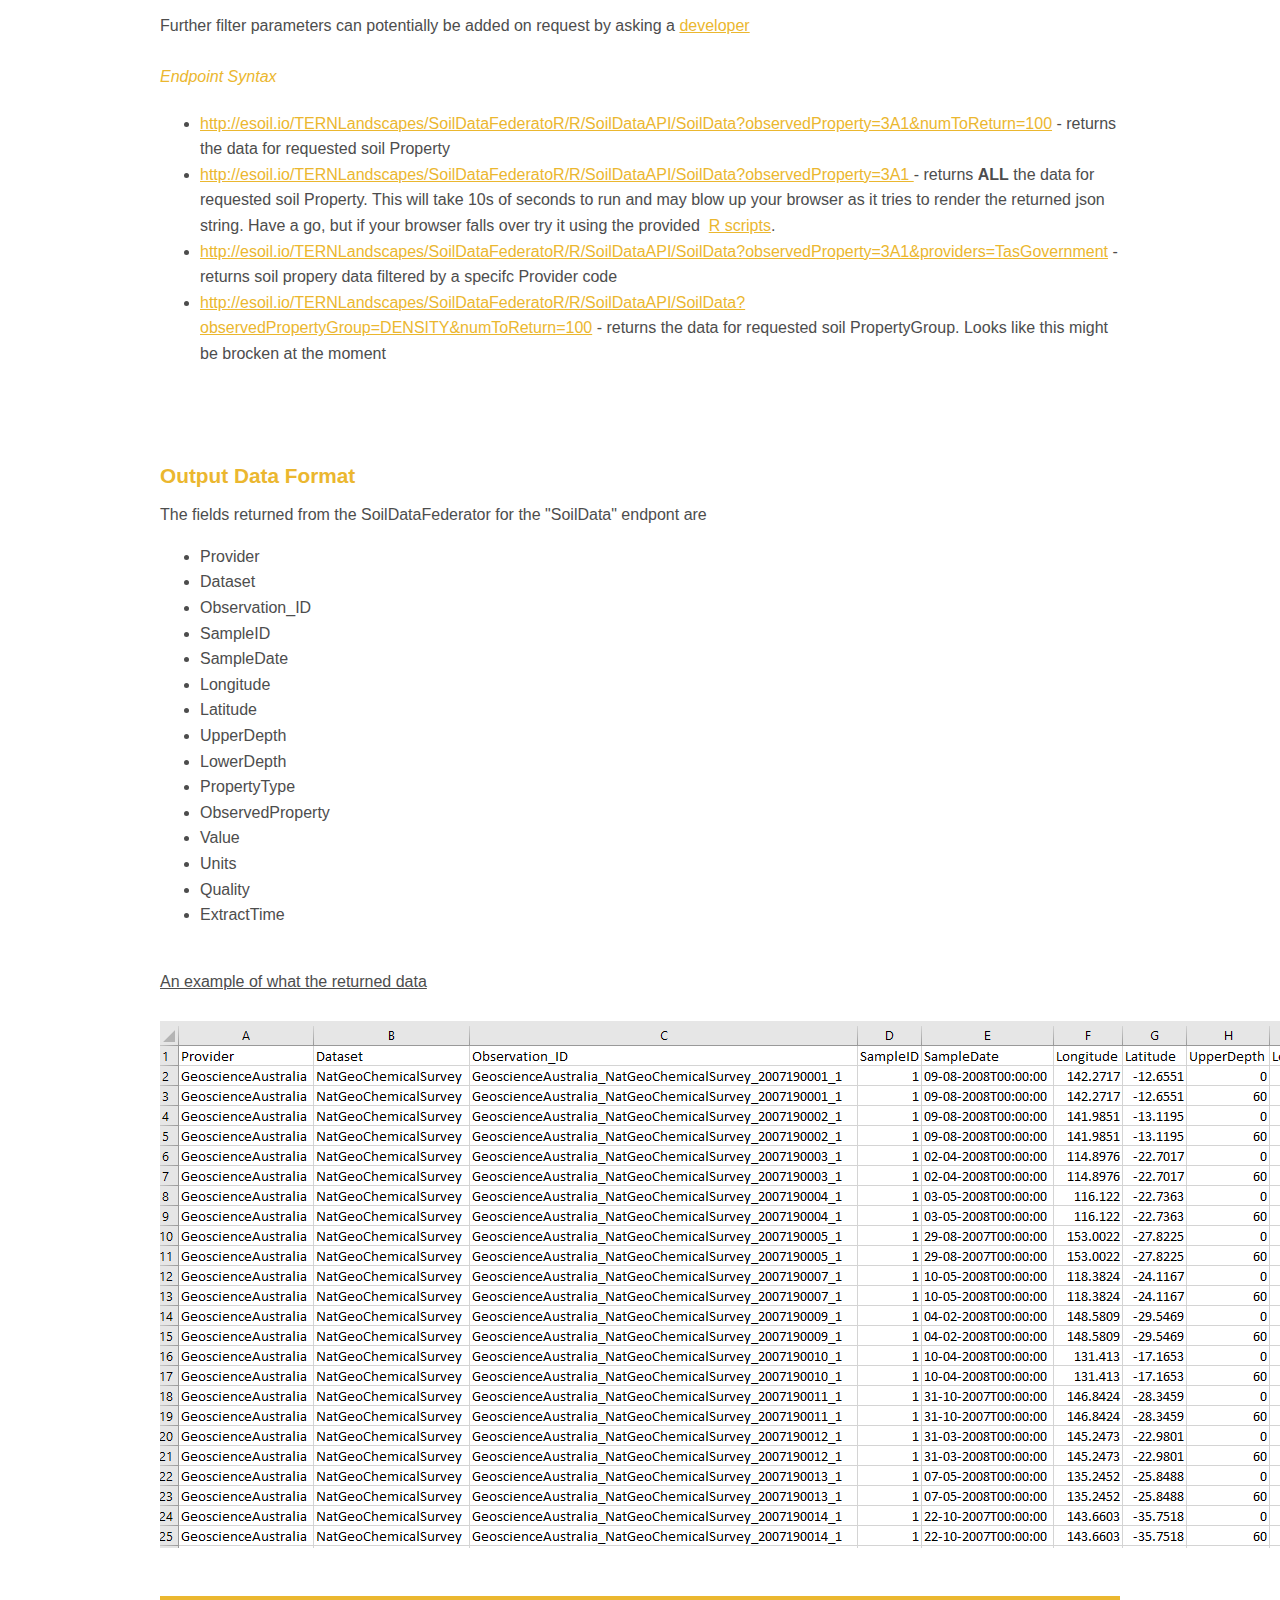
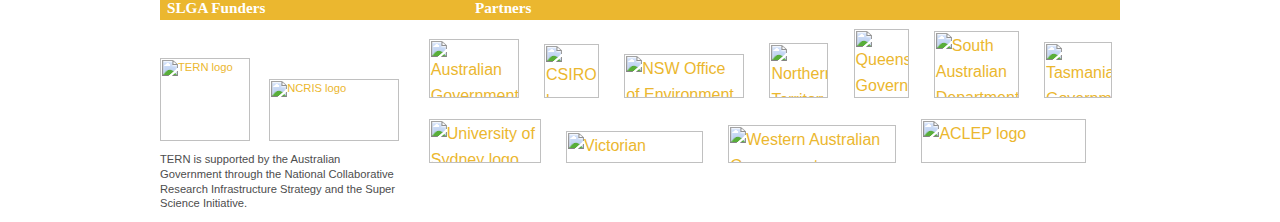
==== commit 3669633d: "sync" ====
--- a/R/Docs/index.html
+++ b/R/Docs/index.html
@@ -1,3 +1,4 @@
+<<<<<<< HEAD
 <!DOCTYPE html PUBLIC "-//W3C//DTD HTML 4.01//EN" "http://www.w3.org/TR/html4/strict.dtd">
 <html>
 <head>
@@ -6,6 +7,36 @@
   <title>TERN SoilDataFederator Information</title>
   <meta content="Ross Searle" name="author">
   <style type="text/css">
+=======
+<!DOCTYPE html PUBLIC "-//W3C//DTD HTML 4.01//EN" "http://www.w3.org/TR/html4/strict.dtd">
+<html><head><meta content="text/html; charset=ISO-8859-1" http-equiv="content-type"><title>TERN SoilDataFederator</title></head><body style="width: 985px;">&nbsp;<img src="images/SoilDataFederator_Header.png" alt=""><br>
+<span style="font-family: Calibri;">The SoilDataFederator is a web API
+that brings together soil site data from a range of disparate data
+sources. It allows the user to query soils data stores across Australia
+in a consistent manner and the data returned is a consistent
+format.&nbsp; Users do not need to know&nbsp; the details of each of
+the individual data stores structures and querying mechanisms. The data
+in the system is historical soil survey data and is composed of both
+morphological description data and Laboratory analysis data</span>.<br>
+<br>
+The <span style="font-family: Calibri;">SoilDataFederator web API is designed to be as simple as possible. Users can query API end point to return information about<br>
+<br>
+</span>
+<ul>
+  <li><span style="font-family: Calibri;"><span style="font-weight: bold;">Providers</span> - which organisations are contributing data.</span></li>
+  <li><span style="font-family: Calibri;"><span style="font-weight: bold;">Properties </span>- which soil propertes are available in the system.</span></li>
+  <li><span style="font-family: Calibri;"><span style="font-weight: bold;">PropertyGroups</span> - defined groupings of Properties (a convenience for querying)</span></li>
+</ul>
+<span style="font-family: Calibri;">and then return data using the <span style="font-weight: bold;"><br>
+</span></span>
+<ul>
+  <li><span style="font-family: Calibri;"><span style="font-weight: bold;">SoilData</span> end point.</span></li>
+</ul>
+The current contributors to the Federator are listed <a href="http://shiny.esoil.io/SoilFederatorWebPages/Providers/" target="_blank">HERE</a><br>
+<span style="font-family: Calibri;"><br>
+<br>
+</span>
+>>>>>>> 095fe3716221a315cb4028f87d53c679accf528d
 
 
   </style>
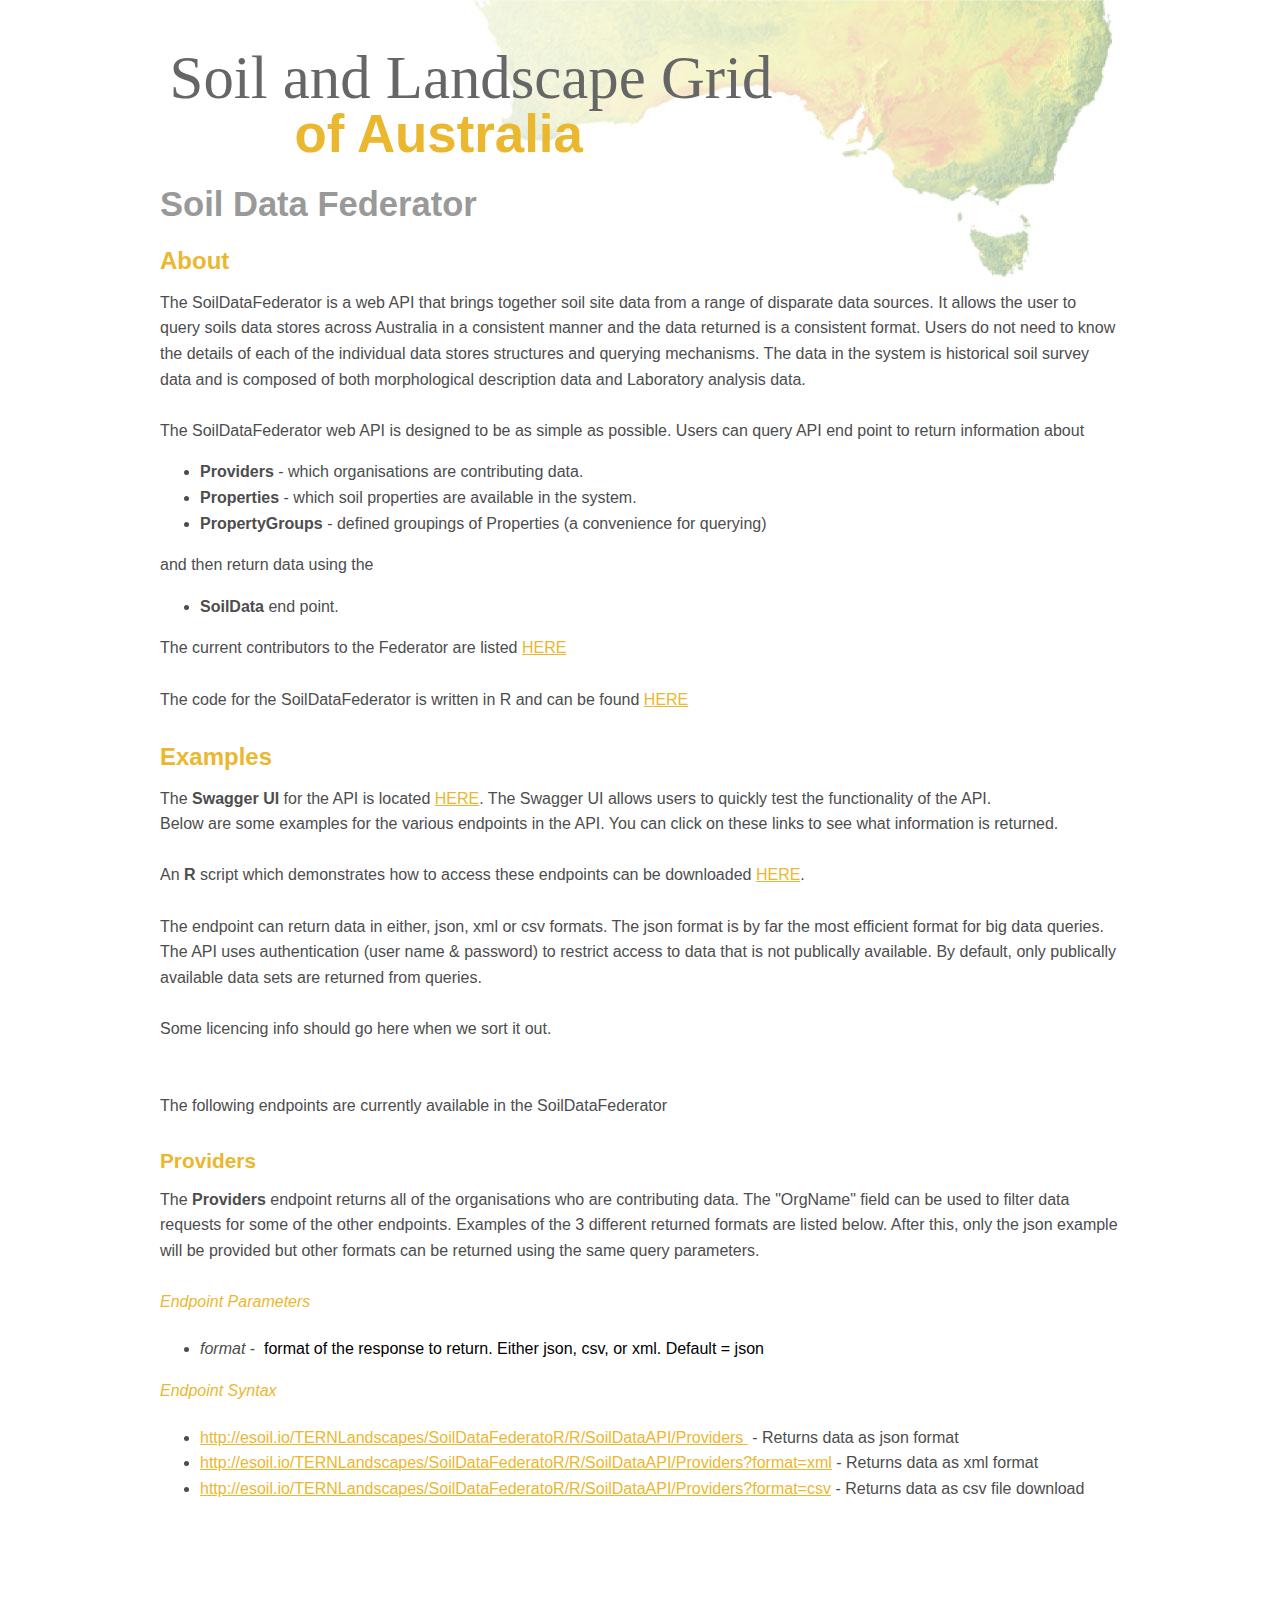
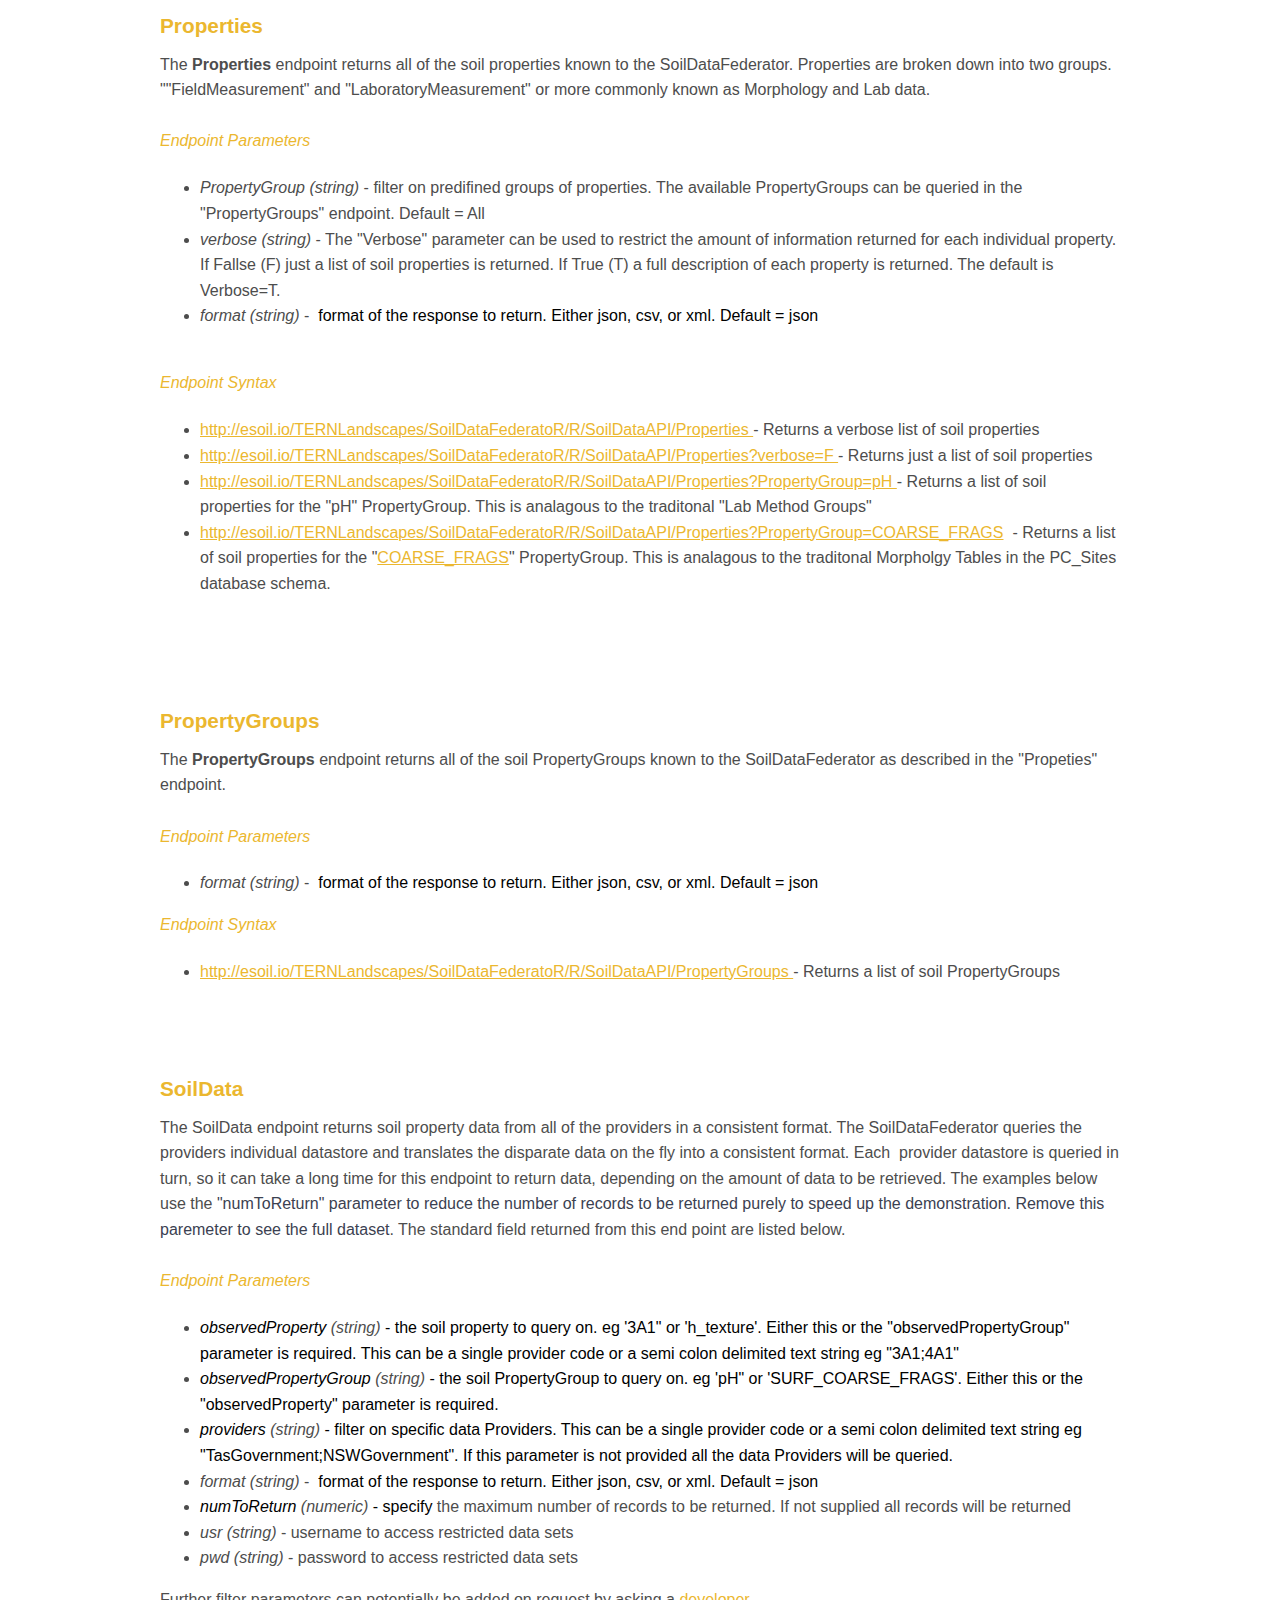
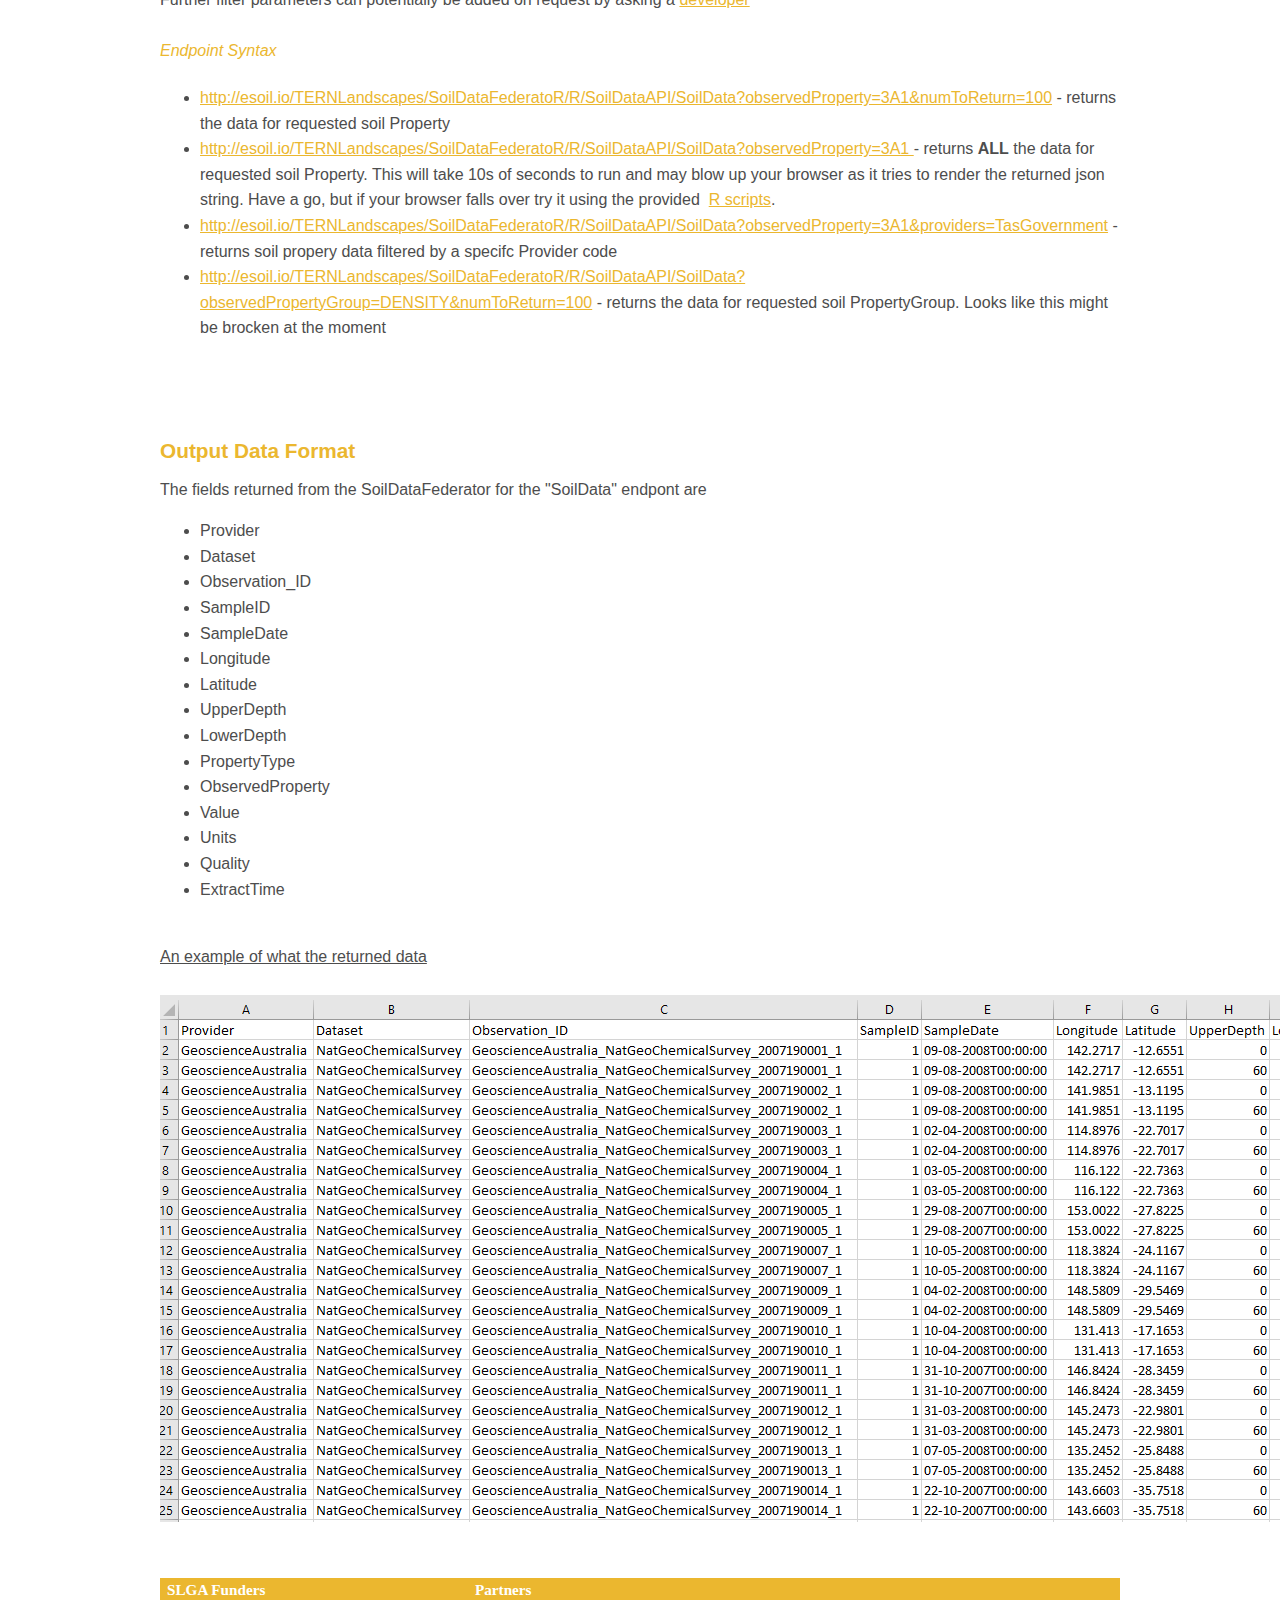
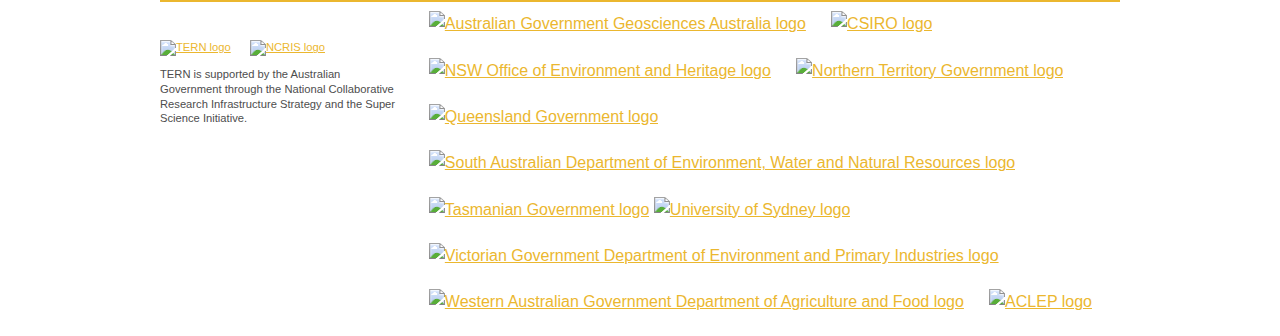
==== commit d742560c: "Sync" ====
--- a/R/Docs/index.html
+++ b/R/Docs/index.html
@@ -1,418 +1,418 @@
-<<<<<<< HEAD
-<!DOCTYPE html PUBLIC "-//W3C//DTD HTML 4.01//EN" "http://www.w3.org/TR/html4/strict.dtd">
-<html>
-<head>
-  <meta content="text/html; charset=ISO-8859-1"
- http-equiv="content-type">
-  <title>TERN SoilDataFederator Information</title>
-  <meta content="Ross Searle" name="author">
-  <style type="text/css">
+
+<!DOCTYPE html PUBLIC "-//W3C//DTD HTML 4.01//EN" "http://www.w3.org/TR/html4/strict.dtd">
+<html>
+<head>
+  <meta content="text/html; charset=ISO-8859-1"
+ http-equiv="content-type">
+  <title>TERN SoilDataFederator Information</title>
+  <meta content="Ross Searle" name="author">
+  <style type="text/css">
 =======
 <!DOCTYPE html PUBLIC "-//W3C//DTD HTML 4.01//EN" "http://www.w3.org/TR/html4/strict.dtd">
-<html><head><meta content="text/html; charset=ISO-8859-1" http-equiv="content-type"><title>TERN SoilDataFederator</title></head><body style="width: 985px;">&nbsp;<img src="images/SoilDataFederator_Header.png" alt=""><br>
-<span style="font-family: Calibri;">The SoilDataFederator is a web API
-that brings together soil site data from a range of disparate data
-sources. It allows the user to query soils data stores across Australia
-in a consistent manner and the data returned is a consistent
-format.&nbsp; Users do not need to know&nbsp; the details of each of
-the individual data stores structures and querying mechanisms. The data
-in the system is historical soil survey data and is composed of both
-morphological description data and Laboratory analysis data</span>.<br>
-<br>
-The <span style="font-family: Calibri;">SoilDataFederator web API is designed to be as simple as possible. Users can query API end point to return information about<br>
-<br>
-</span>
-<ul>
-  <li><span style="font-family: Calibri;"><span style="font-weight: bold;">Providers</span> - which organisations are contributing data.</span></li>
-  <li><span style="font-family: Calibri;"><span style="font-weight: bold;">Properties </span>- which soil propertes are available in the system.</span></li>
-  <li><span style="font-family: Calibri;"><span style="font-weight: bold;">PropertyGroups</span> - defined groupings of Properties (a convenience for querying)</span></li>
-</ul>
-<span style="font-family: Calibri;">and then return data using the <span style="font-weight: bold;"><br>
-</span></span>
-<ul>
-  <li><span style="font-family: Calibri;"><span style="font-weight: bold;">SoilData</span> end point.</span></li>
-</ul>
-The current contributors to the Federator are listed <a href="http://shiny.esoil.io/SoilFederatorWebPages/Providers/" target="_blank">HERE</a><br>
-<span style="font-family: Calibri;"><br>
-<br>
-</span>
+<html><head><meta content="text/html; charset=ISO-8859-1" http-equiv="content-type"><title>TERN SoilDataFederator</title></head><body style="width: 985px;">&nbsp;<img src="images/SoilDataFederator_Header.png" alt=""><br>
+<span style="font-family: Calibri;">The SoilDataFederator is a web API
+that brings together soil site data from a range of disparate data
+sources. It allows the user to query soils data stores across Australia
+in a consistent manner and the data returned is a consistent
+format.&nbsp; Users do not need to know&nbsp; the details of each of
+the individual data stores structures and querying mechanisms. The data
+in the system is historical soil survey data and is composed of both
+morphological description data and Laboratory analysis data</span>.<br>
+<br>
+The <span style="font-family: Calibri;">SoilDataFederator web API is designed to be as simple as possible. Users can query API end point to return information about<br>
+<br>
+</span>
+<ul>
+  <li><span style="font-family: Calibri;"><span style="font-weight: bold;">Providers</span> - which organisations are contributing data.</span></li>
+  <li><span style="font-family: Calibri;"><span style="font-weight: bold;">Properties </span>- which soil propertes are available in the system.</span></li>
+  <li><span style="font-family: Calibri;"><span style="font-weight: bold;">PropertyGroups</span> - defined groupings of Properties (a convenience for querying)</span></li>
+</ul>
+<span style="font-family: Calibri;">and then return data using the <span style="font-weight: bold;"><br>
+</span></span>
+<ul>
+  <li><span style="font-family: Calibri;"><span style="font-weight: bold;">SoilData</span> end point.</span></li>
+</ul>
+The current contributors to the Federator are listed <a href="http://shiny.esoil.io/SoilFederatorWebPages/Providers/" target="_blank">HERE</a><br>
+<span style="font-family: Calibri;"><br>
+<br>
+</span>
 >>>>>>> 095fe3716221a315cb4028f87d53c679accf528d
-
-
-  </style>
-  <link href="styles/styles.css" rel="stylesheet" type="text/css">
-  <style type="text/css">
-    @import url("styles/styles.css");
-  </style>
-</head>
-<body>
-<div class="container">
-<div class="header">
-<div class="headertext1">Soil and Landscape Grid</div>
-<div class="headertext2">of Australia</div>
-</div>
-<h1><big style="color: rgb(153, 153, 153);"><big>Soil Data Federator</big></big></h1>
-<h1>About</h1>
-The SoilDataFederator is a web API that brings together soil site data
-from a range of disparate data sources. It allows the user to query
-soils data stores across Australia in a consistent manner and the data
-returned is a consistent
-format. Users do not need to know the details of each of the individual
-data stores structures and querying mechanisms. The data in the system
-is historical soil survey data and is composed of both morphological
-description data and Laboratory analysis data.<br>
-<br>
-The SoilDataFederator web API is designed to be as simple as possible.
-Users can query API end point to return information about<br>
-<ul>
-  <li><span style="font-weight: bold;">Providers </span>- which
-organisations are contributing data. </li>
-  <li><span style="font-weight: bold;">Properties</span> - which soil
-properties are available in the system. </li>
-  <li><span style="font-weight: bold;">PropertyGroups </span>- defined
-groupings of Properties (a convenience for querying)</li>
-</ul>
-and then return data using the <br>
-<ul>
-  <li><span style="font-weight: bold;">SoilData</span> end point.</li>
-</ul>
-The current contributors to the Federator are listed <a
- href="http://shiny.esoil.io/SoilFederatorWebPages/Providers/"
- target="_blank">HERE</a><br>
-<br>
-The code for the SoilDataFederator is written in R and can be found <a
- href="https://github.com/RossDSearle/soilsDataFederator"
- target="_blank">HERE</a><br>
-<br>
-<h1>Examples</h1>
-The <span style="font-weight: bold;">Swagger UI </span>for the API is
-located <a
- href="http://esoil.io/TERNLandscapes/SoilDataFederatoR/R/__swagger__/#">HERE</a>.
-The Swagger UI allows users to quickly test the functionality of the
-API.<br>
-Below are some examples for the various endpoints in the API. You can
-click on these links to see what information is returned. <br>
-<br>
-An <span style="font-weight: bold;">R</span> script which demonstrates
-how to access these endpoints can be
-downloaded <a href="SoilDataFederatorR_Examples.R">HERE</a>.<br>
-<br>
-The endpoint can return data in either, json, xml or csv formats. The
-json format is by far the most efficient format for big data queries.<br>
-The API uses authentication (user name &amp; password) to restrict
-access to data that is not publically available. By default, only
-publically available data sets are returned from queries. <br>
-<br>
-Some licencing info should go here when we sort it out.<br>
-<br>
-<br>
-The following endpoints are currently available in the SoilDataFederator<br>
-<br>
-<h2 style="font-weight: bold;">Providers</h2>
-The <span style="font-weight: bold;">Providers</span> endpoint returns
-all of the organisations who are
-contributing data. The "OrgName" field can be used to filter data
-requests for some of the other endpoints. Examples of the 3 different
-returned formats are listed below. After this, only the json example
-will be provided but other formats can be returned using the same query
-parameters.<br>
-<br>
-<h4>Endpoint Parameters</h4>
-<ul>
-  <li><span style="font-style: italic;">format</span> -&nbsp; <span
- style="color: rgb(0, 0, 0); font-family: sans-serif; font-size: medium; font-style: normal; font-weight: 400; letter-spacing: normal; orphans: 2; text-align: start; text-indent: 0px; text-transform: none; white-space: normal; widows: 2; word-spacing: 0px; display: inline ! important; float: none;"><span></span>format
-of the response to return. Either json, csv, or xml. Default = json</span></li>
-</ul>
-<h4>Endpoint Syntax</h4>
-<span
- style="color: rgb(0, 0, 0); font-family: sans-serif; font-size: medium; font-style: normal; font-weight: 400; letter-spacing: normal; orphans: 2; text-align: start; text-indent: 0px; text-transform: none; white-space: normal; widows: 2; word-spacing: 0px; display: inline ! important; float: none;"></span>
-<ul>
-  <li><a
- href="http://esoil.io/TERNLandscapes/SoilDataFederatoR/R/SoilDataAPI/Providers"
- target="_blank">http://esoil.io/TERNLandscapes/SoilDataFederatoR/R/SoilDataAPI/Providers&nbsp;</a>
-- Returns data as json format</li>
-  <li><a target="_blank"
- href="http://esoil.io/TERNLandscapes/SoilDataFederatoR/R/SoilDataAPI/Providers?format=xml">http://esoil.io/TERNLandscapes/SoilDataFederatoR/R/SoilDataAPI/Providers?format=xml</a>
-- Returns data as xml format</li>
-  <li><a
- href="http://esoil.io/TERNLandscapes/SoilDataFederatoR/R/SoilDataAPI/Providers?format=csv">http://esoil.io/TERNLandscapes/SoilDataFederatoR/R/SoilDataAPI/Providers?format=csv</a>
--
-Returns data as csv file download</li>
-</ul>
-<h3><br>
-</h3>
-<h3><br>
-</h3>
-<h2 style="font-weight: bold;">Properties</h2>
-The <span style="font-weight: bold;">Properties</span> endpoint
-returns all of the soil properties known to the SoilDataFederator.
-Properties are broken down into two groups. ""FieldMeasurement" and
-"LaboratoryMeasurement" or more commonly known as Morphology and Lab
-data. <br>
-<br>
-<h4>Endpoint Parameters</h4>
-<ul>
-  <li><span style="font-style: italic;">PropertyGroup (string) </span>-
-filter
-on predifined
-groups of properties. The available PropertyGroups can be queried in
-the "PropertyGroups" endpoint. Default = All</li>
-  <li><span style="font-style: italic;">verbose</span> <span
- style="font-style: italic;">(string) </span>- The "Verbose"
-parameter can be used to
-restrict the amount of information returned for each individual
-property. If Fallse (F) just a list of soil properties is returned. If
-True (T) a full description of each property is returned. The default
-is Verbose=T.</li>
-  <li><span style="font-style: italic;">format</span> <span
- style="font-style: italic;">(string) </span>-&nbsp; <span
- style="color: rgb(0, 0, 0); font-family: sans-serif; font-size: medium; font-style: normal; font-weight: 400; letter-spacing: normal; orphans: 2; text-align: start; text-indent: 0px; text-transform: none; white-space: normal; widows: 2; word-spacing: 0px; display: inline ! important; float: none;"><span></span>format
-of the response to return. Either json, csv, or xml. Default = json</span></li>
-</ul>
-&nbsp;
-<br>
-<h4>Endpoint Syntax</h4>
-<ul>
-  <li><a
- href="http://esoil.io/TERNLandscapes/SoilDataFederatoR/R/SoilDataAPI/Properties"
- target="_blank">http://esoil.io/TERNLandscapes/SoilDataFederatoR/R/SoilDataAPI/Properties
-    </a> - Returns a verbose list of soil properties<br>
-  </li>
-  <li><a
- href="http://esoil.io/TERNLandscapes/SoilDataFederatoR/R/SoilDataAPI/Properties?verbose=F"
- target="_blank">http://esoil.io/TERNLandscapes/SoilDataFederatoR/R/SoilDataAPI/Properties?verbose=F
-    </a> - Returns just a list of soil properties</li>
-  <li><a
- href="http://esoil.io/TERNLandscapes/SoilDataFederatoR/R/SoilDataAPI/Properties?PropertyGroup=pH"
- target="_blank">http://esoil.io/TERNLandscapes/SoilDataFederatoR/R/SoilDataAPI/Properties?PropertyGroup=pH
-    </a> - Returns a list of soil properties for the "pH"
-PropertyGroup. This is analagous to the traditonal "Lab Method Groups"<br>
-  </li>
-  <li><a
- href="http://esoil.io/TERNLandscapes/SoilDataFederatoR/R/SoilDataAPI/Properties?PropertyGroup=COARSE_FRAGS"
- target="_blank">http://esoil.io/TERNLandscapes/SoilDataFederatoR/R/SoilDataAPI/Properties?PropertyGroup=COARSE_FRAGS</a>&nbsp;
-- Returns a list of soil properties for the "<a
- href="http://esoil.io/TERNLandscapes/SoilDataFederatoR/R/SoilDataAPI/Properties?PropertyGroup=COARSE_FRAGS"
- target="_blank">COARSE_FRAGS</a>" PropertyGroup. This is analagous to
-the traditonal Morpholgy Tables in the PC_Sites database schema.</li>
-</ul>
-<h3><br>
-</h3>
-<h3><br>
-</h3>
-<h2 style="font-weight: bold;">PropertyGroups</h2>
-The <span style="font-weight: bold;">PropertyGroups</span> endpoint
-returns all of the soil PropertyGroups known to the SoilDataFederator
-as described in the "Propeties" endpoint. <br>
-<br>
-<h4>Endpoint Parameters</h4>
-<ul>
-  <li><span style="font-style: italic;">format</span> <span
- style="font-style: italic;">(string) </span>-&nbsp; <span
- style="color: rgb(0, 0, 0); font-family: sans-serif; font-size: medium; font-style: normal; font-weight: 400; letter-spacing: normal; orphans: 2; text-align: start; text-indent: 0px; text-transform: none; white-space: normal; widows: 2; word-spacing: 0px; display: inline ! important; float: none;"><span></span>format
-of the response to return. Either json, csv, or xml. Default = json</span></li>
-</ul>
-<h4>Endpoint Syntax</h4>
-<ul>
-  <li><a
- href="http://esoil.io/TERNLandscapes/SoilDataFederatoR/R/SoilDataAPI/PropertyGroups"
- target="_blank">http://esoil.io/TERNLandscapes/SoilDataFederatoR/R/SoilDataAPI/PropertyGroups
-    </a> - Returns a list of soil PropertyGroups</li>
-</ul>
-<br>
-<h3><br>
-</h3>
-<h2 style="font-weight: bold;">SoilData</h2>
-The SoilData endpoint returns soil property data from all of the
-providers in a consistent format. The SoilDataFederator queries the
-providers individual datastore and translates the disparate data on the
-fly into a consistent format. Each&nbsp; provider datastore is queried
-in turn, so it can take a long time for this endpoint to return data,
-depending on the amount of data to be retrieved. The examples below use
-the <span
- style="color: rgb(59, 65, 81); font-family: sans-serif; font-size: 16px; font-style: normal; font-weight: 400; letter-spacing: normal; orphans: 2; text-align: start; text-indent: 0px; text-transform: none; white-space: normal; widows: 2; word-spacing: 0px; display: inline ! important; float: none;">"numToReturn"
-parameter to reduce the number of records to be returned purely to
-speed up the demonstration. Remove this paremeter to see the full
-dataset</span>. The standard field returned from this end point are
-listed below.<br>
-<br>
-<h4>Endpoint Parameters</h4>
-<ul>
-  <li><span
- style="color: rgb(0, 0, 0); font-family: sans-serif; font-size: medium; font-style: normal; font-weight: 400; letter-spacing: normal; orphans: 2; text-align: start; text-indent: 0px; text-transform: none; white-space: normal; widows: 2; word-spacing: 0px; display: inline ! important; float: none;"><span
- style="font-style: italic;">observedProperty</span> </span><span
- style="font-style: italic;">(string) </span><span
- style="color: rgb(0, 0, 0); font-family: sans-serif; font-size: medium; font-style: normal; font-weight: 400; letter-spacing: normal; orphans: 2; text-align: start; text-indent: 0px; text-transform: none; white-space: normal; widows: 2; word-spacing: 0px; display: inline ! important; float: none;">-
-the soil property to query on. eg '3A1" or 'h_texture'. Either this
-or the "observedPropertyGroup" parameter is required. </span><span
- style="color: rgb(0, 0, 0); font-family: sans-serif; font-size: medium; font-style: normal; font-weight: 400; letter-spacing: normal; orphans: 2; text-align: start; text-indent: 0px; text-transform: none; white-space: normal; widows: 2; word-spacing: 0px; display: inline ! important; float: none;">This
-can be a single provider code or a semi colon delimited
-text string eg "3A1;4A1"<br>
-    </span></li>
-  <li><span
- style="color: rgb(0, 0, 0); font-family: sans-serif; font-size: medium; font-style: normal; font-weight: 400; letter-spacing: normal; orphans: 2; text-align: start; text-indent: 0px; text-transform: none; white-space: normal; widows: 2; word-spacing: 0px; display: inline ! important; float: none;"><span
- style="font-style: italic;">observedPropertyGroup</span> </span><span
- style="font-style: italic;">(string) </span><span
- style="color: rgb(0, 0, 0); font-family: sans-serif; font-size: medium; font-style: normal; font-weight: 400; letter-spacing: normal; orphans: 2; text-align: start; text-indent: 0px; text-transform: none; white-space: normal; widows: 2; word-spacing: 0px; display: inline ! important; float: none;">-
-    </span><span
- style="color: rgb(0, 0, 0); font-family: sans-serif; font-size: medium; font-style: normal; font-weight: 400; letter-spacing: normal; orphans: 2; text-align: start; text-indent: 0px; text-transform: none; white-space: normal; widows: 2; word-spacing: 0px; display: inline ! important; float: none;">the
-soil </span><span
- style="color: rgb(0, 0, 0); font-family: sans-serif; font-size: medium; font-style: normal; font-weight: 400; letter-spacing: normal; orphans: 2; text-align: start; text-indent: 0px; text-transform: none; white-space: normal; widows: 2; word-spacing: 0px; display: inline ! important; float: none;">PropertyGroup</span><span
- style="color: rgb(0, 0, 0); font-family: sans-serif; font-size: medium; font-style: normal; font-weight: 400; letter-spacing: normal; orphans: 2; text-align: start; text-indent: 0px; text-transform: none; white-space: normal; widows: 2; word-spacing: 0px; display: inline ! important; float: none;">
-to query on. eg 'pH" or 'SURF_COARSE_FRAGS'. Either this
-or the "observedProperty" parameter is required.</span></li>
-  <li><span
- style="color: rgb(0, 0, 0); font-family: sans-serif; font-size: medium; font-style: normal; font-weight: 400; letter-spacing: normal; orphans: 2; text-align: start; text-indent: 0px; text-transform: none; white-space: normal; widows: 2; word-spacing: 0px; display: inline ! important; float: none;"><span
- style="font-style: italic;">providers</span> </span><span
- style="font-style: italic;">(string) </span><span
- style="color: rgb(0, 0, 0); font-family: sans-serif; font-size: medium; font-style: normal; font-weight: 400; letter-spacing: normal; orphans: 2; text-align: start; text-indent: 0px; text-transform: none; white-space: normal; widows: 2; word-spacing: 0px; display: inline ! important; float: none;">
-- filter on specific data
-Providers. This can be a single provider code or a semi colon delimited
-text string eg "TasGovernment;NSWGovernment". If this parameter is not
-provided all the data Providers will be queried.</span></li>
-  <li><span style="font-style: italic;">format</span> <span
- style="font-style: italic;">(string) </span> -&nbsp; <span
- style="color: rgb(0, 0, 0); font-family: sans-serif; font-size: medium; font-style: normal; font-weight: 400; letter-spacing: normal; orphans: 2; text-align: start; text-indent: 0px; text-transform: none; white-space: normal; widows: 2; word-spacing: 0px; display: inline ! important; float: none;"><span></span>format
-of the response to return. Either json, csv, or xml. Default = json</span></li>
-  <li><span
- style="color: rgb(0, 0, 0); font-family: sans-serif; font-size: medium; font-style: normal; font-weight: 400; letter-spacing: normal; orphans: 2; text-align: start; text-indent: 0px; text-transform: none; white-space: normal; widows: 2; word-spacing: 0px; display: inline ! important; float: none;"><span
- style="font-style: italic;">numToReturn </span></span><span
- style="font-style: italic;">(numeric) </span><span
- style="color: rgb(0, 0, 0); font-family: sans-serif; font-size: medium; font-style: normal; font-weight: 400; letter-spacing: normal; orphans: 2; text-align: start; text-indent: 0px; text-transform: none; white-space: normal; widows: 2; word-spacing: 0px; display: inline ! important; float: none;"><span
- style="font-style: italic;"> </span>- specify</span><span
- style="font-family: sans-serif; font-size: 16px; font-style: normal; font-weight: 400; letter-spacing: normal; orphans: 2; text-align: start; text-indent: 0px; text-transform: none; white-space: normal; widows: 2; word-spacing: 0px; display: inline ! important; float: none;">
-the maximum number of records to be returned. If not supplied all
-records will be returned</span></li>
-  <li><span
- style="font-family: sans-serif; font-size: 16px; font-style: normal; font-weight: 400; letter-spacing: normal; orphans: 2; text-align: start; text-indent: 0px; text-transform: none; white-space: normal; widows: 2; word-spacing: 0px; display: inline ! important; float: none;"><span
- style="font-style: italic;">usr</span> </span><span
- style="font-style: italic;">(string) </span><span
- style="font-family: sans-serif; font-size: 16px; font-style: normal; font-weight: 400; letter-spacing: normal; orphans: 2; text-align: start; text-indent: 0px; text-transform: none; white-space: normal; widows: 2; word-spacing: 0px; display: inline ! important; float: none;">-
-username to access restricted
-data sets</span></li>
-  <li><span
- style="font-family: sans-serif; font-size: 16px; font-style: normal; font-weight: 400; letter-spacing: normal; orphans: 2; text-align: start; text-indent: 0px; text-transform: none; white-space: normal; widows: 2; word-spacing: 0px; display: inline ! important; float: none;"><span
- style="font-style: italic;">pwd</span> </span><span
- style="font-style: italic;">(string) </span><span
- style="font-family: sans-serif; font-size: 16px; font-style: normal; font-weight: 400; letter-spacing: normal; orphans: 2; text-align: start; text-indent: 0px; text-transform: none; white-space: normal; widows: 2; word-spacing: 0px; display: inline ! important; float: none;">-
-password </span><span
- style="font-family: sans-serif; font-size: 16px; font-style: normal; font-weight: 400; letter-spacing: normal; orphans: 2; text-align: start; text-indent: 0px; text-transform: none; white-space: normal; widows: 2; word-spacing: 0px; display: inline ! important; float: none;">to
-access restricted data sets</span></li>
-</ul>
-<span
- style="font-family: sans-serif; font-size: 16px; font-style: normal; font-weight: 400; letter-spacing: normal; orphans: 2; text-align: start; text-indent: 0px; text-transform: none; white-space: normal; widows: 2; word-spacing: 0px; display: inline ! important; float: none;">Further
-filter parameters can potentially be added on request by asking a <a
- href="mailto:ross.searle@csiro.au?subject=SoilDataFederator">developer<br>
-</a></span><br>
-<h4>Endpoint Syntax</h4>
-<ul>
-  <li><a
- href="http://esoil.io/TERNLandscapes/SoilDataFederatoR/R/SoilDataAPI/SoilData?observedProperty=3A1&amp;numToReturn=100"
- target="_blank">http://esoil.io/TERNLandscapes/SoilDataFederatoR/R/SoilDataAPI/SoilData?observedProperty=3A1&amp;numToReturn=100</a>
-- returns the data for requested soil Property</li>
-  <li><a
- href="http://esoil.io/TERNLandscapes/SoilDataFederatoR/R/SoilDataAPI/SoilData?observedProperty=3A1"
- target="_blank">http://esoil.io/TERNLandscapes/SoilDataFederatoR/R/SoilDataAPI/SoilData?observedProperty=3A1
-    </a>- returns <span style="font-weight: bold;">ALL</span> the data
-for requested soil Property. This will take 10s of seconds to run and
-may blow up your browser as it tries to render the returned json
-string. Have a go, but if your browser falls over try it using the
-provided&nbsp; <a href="SoilDataFederatorR_Examples.R">R scripts</a>.<br>
-  </li>
-  <li><a
- href="http://esoil.io/TERNLandscapes/SoilDataFederatoR/R/SoilDataAPI/SoilData?observedProperty=3A1&amp;providers=TasGovernment"
- target="_blank">http://esoil.io/TERNLandscapes/SoilDataFederatoR/R/SoilDataAPI/SoilData?observedProperty=3A1&amp;providers=TasGovernment</a>
-- returns soil propery data filtered by a specifc Provider code<br>
-  </li>
-  <li><a
- href="http://esoil.io/TERNLandscapes/SoilDataFederatoR/R/SoilDataAPI/SoilData?observedPropertyGroup=DENSITY&amp;numToReturn=100"
- target="_blank">http://esoil.io/TERNLandscapes/SoilDataFederatoR/R/SoilDataAPI/SoilData?observedPropertyGroup=DENSITY&amp;numToReturn=100</a>
-- returns the data for requested soil PropertyGroup. Looks like this
-might be brocken at the moment<br>
-  </li>
-</ul>
-<br>
-<br>
-<br>
-<h2 style="font-weight: bold;">Output Data Format</h2>
-The fields returned from the SoilDataFederator for the "SoilData"
-endpont are<br>
-<ul>
-  <li>Provider&nbsp;&nbsp;&nbsp; </li>
-  <li>Dataset&nbsp;&nbsp;&nbsp; </li>
-  <li>Observation_ID&nbsp;&nbsp;&nbsp; </li>
-  <li>SampleID&nbsp;&nbsp;&nbsp; </li>
-  <li>SampleDate&nbsp;&nbsp;&nbsp; </li>
-  <li>Longitude&nbsp;&nbsp;&nbsp; </li>
-  <li>Latitude&nbsp;&nbsp;&nbsp; </li>
-  <li>UpperDepth&nbsp;&nbsp;&nbsp; </li>
-  <li>LowerDepth&nbsp;&nbsp;&nbsp; </li>
-  <li>PropertyType&nbsp;&nbsp;&nbsp; </li>
-  <li>ObservedProperty&nbsp;&nbsp;&nbsp; </li>
-  <li>Value&nbsp;&nbsp;&nbsp; </li>
-  <li>Units&nbsp;&nbsp;&nbsp; </li>
-  <li>Quality&nbsp;&nbsp;&nbsp; </li>
-  <li>ExtractTime&nbsp;&nbsp;&nbsp; </li>
-</ul>
-<div id="message-bar" class="swagger-ui-wrap" data-sw-translate="">&nbsp;<br>
-<span style="text-decoration: underline;">An example of what the
-returned data</span><br>
-</div>
-<br>
-<img style="width: 1804px; height: 527px;" alt="Data Format"
- src="images/OutputFomat.PNG"><br>
-<div id="footer">
-<h1 class="textinbar">SLGA Funders<span style="margin-left: 22%;">Partners</span></h1>
-<div id="partners"> <a href="http://www.ga.gov.au/" target="_blank"><img
- src="http://www.clw.csiro.au/aclep/soilandlandscapegrid/logos/AustGovtGSA_stack.gif"
- alt="Australian Government Geosciences Australia logo" height="59"
- width="90"></a> <a href="http://www.csiro.au/" target="_blank"><img
- src="http://www.clw.csiro.au/aclep/soilandlandscapegrid/logos/CSIRO.gif"
- alt="CSIRO logo" height="54" width="55"></a> <a
- href="http://www.environment.nsw.gov.au/" target="_blank"><img
- src="http://www.clw.csiro.au/aclep/soilandlandscapegrid/logos/NSWOEH.gif"
- alt="NSW Office of Environment and Heritage logo" height="44"
- width="120"></a> <a href="http://www.lrm.nt.gov.au/" target="_blank"><img
- src="http://www.clw.csiro.au/aclep/soilandlandscapegrid/logos/NTGovt.gif"
- alt="Northern Territory Government logo" height="55" width="59"></a> <a
- href="http://www.qld.gov.au/dsitia/" target="_blank"><img
- src="http://www.clw.csiro.au/aclep/soilandlandscapegrid/logos/QLDGovt.gif"
- alt="Queensland Government logo" height="69" width="55"></a> <a
- href="http://www.environment.sa.gov.au/Home" target="_blank"><img
- src="http://www.clw.csiro.au/aclep/soilandlandscapegrid/logos/SAGovt_DEWNR.gif"
- alt="South Australian Department of Environment, Water and Natural Resources logo"
- height="67" width="85"></a> <a href="http://dpipwe.tas.gov.au/"
- target="_blank"><img
- src="http://www.clw.csiro.au/aclep/soilandlandscapegrid/logos/TasGov.png"
- style="margin-right: 0%;" alt="Tasmanian Government logo" height="56"
- width="68"></a> <a href="http://sydney.edu.au/agriculture/"
- target="_blank"><img
- src="http://www.clw.csiro.au/aclep/soilandlandscapegrid/logos/Uni-of-Sydney.gif"
- alt="University of Sydney logo" height="44" width="112"></a> <a
- href="http://www.depi.vic.gov.au/" target="_blank"><img
- src="http://www.clw.csiro.au/aclep/soilandlandscapegrid/logos/VICGovt_DEPI.gif"
- alt="Victorian Government Department of Environment and Primary Industries logo"
- height="32" width="137"></a> <a href="https://www.agric.wa.gov.au/"
- target="_blank"><img
- src="http://www.clw.csiro.au/aclep/soilandlandscapegrid/logos/WAGovt_DAF.gif"
- alt="Western Australian Government Department of Agriculture and Food logo"
- height="38" width="168"></a> <a href="http://www.clw.csiro.au/aclep/"
- target="_blank"><img
- src="http://www.clw.csiro.au/aclep/soilandlandscapegrid/logos/ACLEP.gif"
- alt="ACLEP logo" height="44" width="165"></a> </div>
-</div>
-<div id="funder">
-<p> <a href="http://www.tern.org.au/" target="_blank"><img
- src="http://www.clw.csiro.au/aclep/soilandlandscapegrid/logos/TERNLogo.gif"
- alt="TERN logo" height="83" width="90"></a><a
- href="https://education.gov.au/national-collaborative-research-infrastructure-strategy-ncris"
- target="_blank"><img
- src="http://www.clw.csiro.au/aclep/soilandlandscapegrid/logos/NCRIS.gif"
- style="margin-left: 8%;" alt="NCRIS logo" height="62" width="130"></a></p>
-<p>TERN is supported by the Australian Government through the National
-Collaborative Research Infrastructure Strategy and the Super Science
-Initiative.</p>
-</div>
-</div>
-</body>
-</html>
+
+
+  </style>
+  <link href="styles/styles.css" rel="stylesheet" type="text/css">
+  <style type="text/css">
+    @import url("styles/styles.css");
+  </style>
+</head>
+<body>
+<div class="container">
+<div class="header">
+<div class="headertext1">Soil and Landscape Grid</div>
+<div class="headertext2">of Australia</div>
+</div>
+<h1><big style="color: rgb(153, 153, 153);"><big>Soil Data Federator</big></big></h1>
+<h1>About</h1>
+The SoilDataFederator is a web API that brings together soil site data
+from a range of disparate data sources. It allows the user to query
+soils data stores across Australia in a consistent manner and the data
+returned is a consistent
+format. Users do not need to know the details of each of the individual
+data stores structures and querying mechanisms. The data in the system
+is historical soil survey data and is composed of both morphological
+description data and Laboratory analysis data.<br>
+<br>
+The SoilDataFederator web API is designed to be as simple as possible.
+Users can query API end point to return information about<br>
+<ul>
+  <li><span style="font-weight: bold;">Providers </span>- which
+organisations are contributing data. </li>
+  <li><span style="font-weight: bold;">Properties</span> - which soil
+properties are available in the system. </li>
+  <li><span style="font-weight: bold;">PropertyGroups </span>- defined
+groupings of Properties (a convenience for querying)</li>
+</ul>
+and then return data using the <br>
+<ul>
+  <li><span style="font-weight: bold;">SoilData</span> end point.</li>
+</ul>
+The current contributors to the Federator are listed <a
+ href="http://shiny.esoil.io/SoilFederatorWebPages/Providers/"
+ target="_blank">HERE</a><br>
+<br>
+The code for the SoilDataFederator is written in R and can be found <a
+ href="https://github.com/RossDSearle/SoilDataFederatoR"
+ target="_blank">HERE</a><br>
+<br>
+<h1>Examples</h1>
+The <span style="font-weight: bold;">Swagger UI </span>for the API is
+located <a
+ href="http://esoil.io/TERNLandscapes/SoilDataFederatoR/R/__swagger__/#">HERE</a>.
+The Swagger UI allows users to quickly test the functionality of the
+API.<br>
+Below are some examples for the various endpoints in the API. You can
+click on these links to see what information is returned. <br>
+<br>
+An <span style="font-weight: bold;">R</span> script which demonstrates
+how to access these endpoints can be
+downloaded <a href="SoilDataFederatorR_Examples.R">HERE</a>.<br>
+<br>
+The endpoint can return data in either, json, xml or csv formats. The
+json format is by far the most efficient format for big data queries.<br>
+The API uses authentication (user name &amp; password) to restrict
+access to data that is not publically available. By default, only
+publically available data sets are returned from queries. <br>
+<br>
+Some licencing info should go here when we sort it out.<br>
+<br>
+<br>
+The following endpoints are currently available in the SoilDataFederator<br>
+<br>
+<h2 style="font-weight: bold;">Providers</h2>
+The <span style="font-weight: bold;">Providers</span> endpoint returns
+all of the organisations who are
+contributing data. The "OrgName" field can be used to filter data
+requests for some of the other endpoints. Examples of the 3 different
+returned formats are listed below. After this, only the json example
+will be provided but other formats can be returned using the same query
+parameters.<br>
+<br>
+<h4>Endpoint Parameters</h4>
+<ul>
+  <li><span style="font-style: italic;">format</span> -&nbsp; <span
+ style="color: rgb(0, 0, 0); font-family: sans-serif; font-size: medium; font-style: normal; font-weight: 400; letter-spacing: normal; orphans: 2; text-align: start; text-indent: 0px; text-transform: none; white-space: normal; widows: 2; word-spacing: 0px; display: inline ! important; float: none;"><span></span>format
+of the response to return. Either json, csv, or xml. Default = json</span></li>
+</ul>
+<h4>Endpoint Syntax</h4>
+<span
+ style="color: rgb(0, 0, 0); font-family: sans-serif; font-size: medium; font-style: normal; font-weight: 400; letter-spacing: normal; orphans: 2; text-align: start; text-indent: 0px; text-transform: none; white-space: normal; widows: 2; word-spacing: 0px; display: inline ! important; float: none;"></span>
+<ul>
+  <li><a
+ href="http://esoil.io/TERNLandscapes/SoilDataFederatoR/R/SoilDataAPI/Providers"
+ target="_blank">http://esoil.io/TERNLandscapes/SoilDataFederatoR/R/SoilDataAPI/Providers&nbsp;</a>
+- Returns data as json format</li>
+  <li><a target="_blank"
+ href="http://esoil.io/TERNLandscapes/SoilDataFederatoR/R/SoilDataAPI/Providers?format=xml">http://esoil.io/TERNLandscapes/SoilDataFederatoR/R/SoilDataAPI/Providers?format=xml</a>
+- Returns data as xml format</li>
+  <li><a
+ href="http://esoil.io/TERNLandscapes/SoilDataFederatoR/R/SoilDataAPI/Providers?format=csv">http://esoil.io/TERNLandscapes/SoilDataFederatoR/R/SoilDataAPI/Providers?format=csv</a>
+-
+Returns data as csv file download</li>
+</ul>
+<h3><br>
+</h3>
+<h3><br>
+</h3>
+<h2 style="font-weight: bold;">Properties</h2>
+The <span style="font-weight: bold;">Properties</span> endpoint
+returns all of the soil properties known to the SoilDataFederator.
+Properties are broken down into two groups. ""FieldMeasurement" and
+"LaboratoryMeasurement" or more commonly known as Morphology and Lab
+data. <br>
+<br>
+<h4>Endpoint Parameters</h4>
+<ul>
+  <li><span style="font-style: italic;">PropertyGroup (string) </span>-
+filter
+on predifined
+groups of properties. The available PropertyGroups can be queried in
+the "PropertyGroups" endpoint. Default = All</li>
+  <li><span style="font-style: italic;">verbose</span> <span
+ style="font-style: italic;">(string) </span>- The "Verbose"
+parameter can be used to
+restrict the amount of information returned for each individual
+property. If Fallse (F) just a list of soil properties is returned. If
+True (T) a full description of each property is returned. The default
+is Verbose=T.</li>
+  <li><span style="font-style: italic;">format</span> <span
+ style="font-style: italic;">(string) </span>-&nbsp; <span
+ style="color: rgb(0, 0, 0); font-family: sans-serif; font-size: medium; font-style: normal; font-weight: 400; letter-spacing: normal; orphans: 2; text-align: start; text-indent: 0px; text-transform: none; white-space: normal; widows: 2; word-spacing: 0px; display: inline ! important; float: none;"><span></span>format
+of the response to return. Either json, csv, or xml. Default = json</span></li>
+</ul>
+&nbsp;
+<br>
+<h4>Endpoint Syntax</h4>
+<ul>
+  <li><a
+ href="http://esoil.io/TERNLandscapes/SoilDataFederatoR/R/SoilDataAPI/Properties"
+ target="_blank">http://esoil.io/TERNLandscapes/SoilDataFederatoR/R/SoilDataAPI/Properties
+    </a> - Returns a verbose list of soil properties<br>
+  </li>
+  <li><a
+ href="http://esoil.io/TERNLandscapes/SoilDataFederatoR/R/SoilDataAPI/Properties?verbose=F"
+ target="_blank">http://esoil.io/TERNLandscapes/SoilDataFederatoR/R/SoilDataAPI/Properties?verbose=F
+    </a> - Returns just a list of soil properties</li>
+  <li><a
+ href="http://esoil.io/TERNLandscapes/SoilDataFederatoR/R/SoilDataAPI/Properties?PropertyGroup=pH"
+ target="_blank">http://esoil.io/TERNLandscapes/SoilDataFederatoR/R/SoilDataAPI/Properties?PropertyGroup=pH
+    </a> - Returns a list of soil properties for the "pH"
+PropertyGroup. This is analagous to the traditonal "Lab Method Groups"<br>
+  </li>
+  <li><a
+ href="http://esoil.io/TERNLandscapes/SoilDataFederatoR/R/SoilDataAPI/Properties?PropertyGroup=COARSE_FRAGS"
+ target="_blank">http://esoil.io/TERNLandscapes/SoilDataFederatoR/R/SoilDataAPI/Properties?PropertyGroup=COARSE_FRAGS</a>&nbsp;
+- Returns a list of soil properties for the "<a
+ href="http://esoil.io/TERNLandscapes/SoilDataFederatoR/R/SoilDataAPI/Properties?PropertyGroup=COARSE_FRAGS"
+ target="_blank">COARSE_FRAGS</a>" PropertyGroup. This is analagous to
+the traditonal Morpholgy Tables in the PC_Sites database schema.</li>
+</ul>
+<h3><br>
+</h3>
+<h3><br>
+</h3>
+<h2 style="font-weight: bold;">PropertyGroups</h2>
+The <span style="font-weight: bold;">PropertyGroups</span> endpoint
+returns all of the soil PropertyGroups known to the SoilDataFederator
+as described in the "Propeties" endpoint. <br>
+<br>
+<h4>Endpoint Parameters</h4>
+<ul>
+  <li><span style="font-style: italic;">format</span> <span
+ style="font-style: italic;">(string) </span>-&nbsp; <span
+ style="color: rgb(0, 0, 0); font-family: sans-serif; font-size: medium; font-style: normal; font-weight: 400; letter-spacing: normal; orphans: 2; text-align: start; text-indent: 0px; text-transform: none; white-space: normal; widows: 2; word-spacing: 0px; display: inline ! important; float: none;"><span></span>format
+of the response to return. Either json, csv, or xml. Default = json</span></li>
+</ul>
+<h4>Endpoint Syntax</h4>
+<ul>
+  <li><a
+ href="http://esoil.io/TERNLandscapes/SoilDataFederatoR/R/SoilDataAPI/PropertyGroups"
+ target="_blank">http://esoil.io/TERNLandscapes/SoilDataFederatoR/R/SoilDataAPI/PropertyGroups
+    </a> - Returns a list of soil PropertyGroups</li>
+</ul>
+<br>
+<h3><br>
+</h3>
+<h2 style="font-weight: bold;">SoilData</h2>
+The SoilData endpoint returns soil property data from all of the
+providers in a consistent format. The SoilDataFederator queries the
+providers individual datastore and translates the disparate data on the
+fly into a consistent format. Each&nbsp; provider datastore is queried
+in turn, so it can take a long time for this endpoint to return data,
+depending on the amount of data to be retrieved. The examples below use
+the <span
+ style="color: rgb(59, 65, 81); font-family: sans-serif; font-size: 16px; font-style: normal; font-weight: 400; letter-spacing: normal; orphans: 2; text-align: start; text-indent: 0px; text-transform: none; white-space: normal; widows: 2; word-spacing: 0px; display: inline ! important; float: none;">"numToReturn"
+parameter to reduce the number of records to be returned purely to
+speed up the demonstration. Remove this paremeter to see the full
+dataset</span>. The standard field returned from this end point are
+listed below.<br>
+<br>
+<h4>Endpoint Parameters</h4>
+<ul>
+  <li><span
+ style="color: rgb(0, 0, 0); font-family: sans-serif; font-size: medium; font-style: normal; font-weight: 400; letter-spacing: normal; orphans: 2; text-align: start; text-indent: 0px; text-transform: none; white-space: normal; widows: 2; word-spacing: 0px; display: inline ! important; float: none;"><span
+ style="font-style: italic;">observedProperty</span> </span><span
+ style="font-style: italic;">(string) </span><span
+ style="color: rgb(0, 0, 0); font-family: sans-serif; font-size: medium; font-style: normal; font-weight: 400; letter-spacing: normal; orphans: 2; text-align: start; text-indent: 0px; text-transform: none; white-space: normal; widows: 2; word-spacing: 0px; display: inline ! important; float: none;">-
+the soil property to query on. eg '3A1" or 'h_texture'. Either this
+or the "observedPropertyGroup" parameter is required. </span><span
+ style="color: rgb(0, 0, 0); font-family: sans-serif; font-size: medium; font-style: normal; font-weight: 400; letter-spacing: normal; orphans: 2; text-align: start; text-indent: 0px; text-transform: none; white-space: normal; widows: 2; word-spacing: 0px; display: inline ! important; float: none;">This
+can be a single provider code or a semi colon delimited
+text string eg "3A1;4A1"<br>
+    </span></li>
+  <li><span
+ style="color: rgb(0, 0, 0); font-family: sans-serif; font-size: medium; font-style: normal; font-weight: 400; letter-spacing: normal; orphans: 2; text-align: start; text-indent: 0px; text-transform: none; white-space: normal; widows: 2; word-spacing: 0px; display: inline ! important; float: none;"><span
+ style="font-style: italic;">observedPropertyGroup</span> </span><span
+ style="font-style: italic;">(string) </span><span
+ style="color: rgb(0, 0, 0); font-family: sans-serif; font-size: medium; font-style: normal; font-weight: 400; letter-spacing: normal; orphans: 2; text-align: start; text-indent: 0px; text-transform: none; white-space: normal; widows: 2; word-spacing: 0px; display: inline ! important; float: none;">-
+    </span><span
+ style="color: rgb(0, 0, 0); font-family: sans-serif; font-size: medium; font-style: normal; font-weight: 400; letter-spacing: normal; orphans: 2; text-align: start; text-indent: 0px; text-transform: none; white-space: normal; widows: 2; word-spacing: 0px; display: inline ! important; float: none;">the
+soil </span><span
+ style="color: rgb(0, 0, 0); font-family: sans-serif; font-size: medium; font-style: normal; font-weight: 400; letter-spacing: normal; orphans: 2; text-align: start; text-indent: 0px; text-transform: none; white-space: normal; widows: 2; word-spacing: 0px; display: inline ! important; float: none;">PropertyGroup</span><span
+ style="color: rgb(0, 0, 0); font-family: sans-serif; font-size: medium; font-style: normal; font-weight: 400; letter-spacing: normal; orphans: 2; text-align: start; text-indent: 0px; text-transform: none; white-space: normal; widows: 2; word-spacing: 0px; display: inline ! important; float: none;">
+to query on. eg 'pH" or 'SURF_COARSE_FRAGS'. Either this
+or the "observedProperty" parameter is required.</span></li>
+  <li><span
+ style="color: rgb(0, 0, 0); font-family: sans-serif; font-size: medium; font-style: normal; font-weight: 400; letter-spacing: normal; orphans: 2; text-align: start; text-indent: 0px; text-transform: none; white-space: normal; widows: 2; word-spacing: 0px; display: inline ! important; float: none;"><span
+ style="font-style: italic;">providers</span> </span><span
+ style="font-style: italic;">(string) </span><span
+ style="color: rgb(0, 0, 0); font-family: sans-serif; font-size: medium; font-style: normal; font-weight: 400; letter-spacing: normal; orphans: 2; text-align: start; text-indent: 0px; text-transform: none; white-space: normal; widows: 2; word-spacing: 0px; display: inline ! important; float: none;">
+- filter on specific data
+Providers. This can be a single provider code or a semi colon delimited
+text string eg "TasGovernment;NSWGovernment". If this parameter is not
+provided all the data Providers will be queried.</span></li>
+  <li><span style="font-style: italic;">format</span> <span
+ style="font-style: italic;">(string) </span> -&nbsp; <span
+ style="color: rgb(0, 0, 0); font-family: sans-serif; font-size: medium; font-style: normal; font-weight: 400; letter-spacing: normal; orphans: 2; text-align: start; text-indent: 0px; text-transform: none; white-space: normal; widows: 2; word-spacing: 0px; display: inline ! important; float: none;"><span></span>format
+of the response to return. Either json, csv, or xml. Default = json</span></li>
+  <li><span
+ style="color: rgb(0, 0, 0); font-family: sans-serif; font-size: medium; font-style: normal; font-weight: 400; letter-spacing: normal; orphans: 2; text-align: start; text-indent: 0px; text-transform: none; white-space: normal; widows: 2; word-spacing: 0px; display: inline ! important; float: none;"><span
+ style="font-style: italic;">numToReturn </span></span><span
+ style="font-style: italic;">(numeric) </span><span
+ style="color: rgb(0, 0, 0); font-family: sans-serif; font-size: medium; font-style: normal; font-weight: 400; letter-spacing: normal; orphans: 2; text-align: start; text-indent: 0px; text-transform: none; white-space: normal; widows: 2; word-spacing: 0px; display: inline ! important; float: none;"><span
+ style="font-style: italic;"> </span>- specify</span><span
+ style="font-family: sans-serif; font-size: 16px; font-style: normal; font-weight: 400; letter-spacing: normal; orphans: 2; text-align: start; text-indent: 0px; text-transform: none; white-space: normal; widows: 2; word-spacing: 0px; display: inline ! important; float: none;">
+the maximum number of records to be returned. If not supplied all
+records will be returned</span></li>
+  <li><span
+ style="font-family: sans-serif; font-size: 16px; font-style: normal; font-weight: 400; letter-spacing: normal; orphans: 2; text-align: start; text-indent: 0px; text-transform: none; white-space: normal; widows: 2; word-spacing: 0px; display: inline ! important; float: none;"><span
+ style="font-style: italic;">usr</span> </span><span
+ style="font-style: italic;">(string) </span><span
+ style="font-family: sans-serif; font-size: 16px; font-style: normal; font-weight: 400; letter-spacing: normal; orphans: 2; text-align: start; text-indent: 0px; text-transform: none; white-space: normal; widows: 2; word-spacing: 0px; display: inline ! important; float: none;">-
+username to access restricted
+data sets</span></li>
+  <li><span
+ style="font-family: sans-serif; font-size: 16px; font-style: normal; font-weight: 400; letter-spacing: normal; orphans: 2; text-align: start; text-indent: 0px; text-transform: none; white-space: normal; widows: 2; word-spacing: 0px; display: inline ! important; float: none;"><span
+ style="font-style: italic;">pwd</span> </span><span
+ style="font-style: italic;">(string) </span><span
+ style="font-family: sans-serif; font-size: 16px; font-style: normal; font-weight: 400; letter-spacing: normal; orphans: 2; text-align: start; text-indent: 0px; text-transform: none; white-space: normal; widows: 2; word-spacing: 0px; display: inline ! important; float: none;">-
+password </span><span
+ style="font-family: sans-serif; font-size: 16px; font-style: normal; font-weight: 400; letter-spacing: normal; orphans: 2; text-align: start; text-indent: 0px; text-transform: none; white-space: normal; widows: 2; word-spacing: 0px; display: inline ! important; float: none;">to
+access restricted data sets</span></li>
+</ul>
+<span
+ style="font-family: sans-serif; font-size: 16px; font-style: normal; font-weight: 400; letter-spacing: normal; orphans: 2; text-align: start; text-indent: 0px; text-transform: none; white-space: normal; widows: 2; word-spacing: 0px; display: inline ! important; float: none;">Further
+filter parameters can potentially be added on request by asking a <a
+ href="mailto:ross.searle@csiro.au?subject=SoilDataFederator">developer<br>
+</a></span><br>
+<h4>Endpoint Syntax</h4>
+<ul>
+  <li><a
+ href="http://esoil.io/TERNLandscapes/SoilDataFederatoR/R/SoilDataAPI/SoilData?observedProperty=3A1&amp;numToReturn=100"
+ target="_blank">http://esoil.io/TERNLandscapes/SoilDataFederatoR/R/SoilDataAPI/SoilData?observedProperty=3A1&amp;numToReturn=100</a>
+- returns the data for requested soil Property</li>
+  <li><a
+ href="http://esoil.io/TERNLandscapes/SoilDataFederatoR/R/SoilDataAPI/SoilData?observedProperty=3A1"
+ target="_blank">http://esoil.io/TERNLandscapes/SoilDataFederatoR/R/SoilDataAPI/SoilData?observedProperty=3A1
+    </a>- returns <span style="font-weight: bold;">ALL</span> the data
+for requested soil Property. This will take 10s of seconds to run and
+may blow up your browser as it tries to render the returned json
+string. Have a go, but if your browser falls over try it using the
+provided&nbsp; <a href="SoilDataFederatorR_Examples.R">R scripts</a>.<br>
+  </li>
+  <li><a
+ href="http://esoil.io/TERNLandscapes/SoilDataFederatoR/R/SoilDataAPI/SoilData?observedProperty=3A1&amp;providers=TasGovernment"
+ target="_blank">http://esoil.io/TERNLandscapes/SoilDataFederatoR/R/SoilDataAPI/SoilData?observedProperty=3A1&amp;providers=TasGovernment</a>
+- returns soil propery data filtered by a specifc Provider code<br>
+  </li>
+  <li><a
+ href="http://esoil.io/TERNLandscapes/SoilDataFederatoR/R/SoilDataAPI/SoilData?observedPropertyGroup=DENSITY&amp;numToReturn=100"
+ target="_blank">http://esoil.io/TERNLandscapes/SoilDataFederatoR/R/SoilDataAPI/SoilData?observedPropertyGroup=DENSITY&amp;numToReturn=100</a>
+- returns the data for requested soil PropertyGroup. Looks like this
+might be brocken at the moment<br>
+  </li>
+</ul>
+<br>
+<br>
+<br>
+<h2 style="font-weight: bold;">Output Data Format</h2>
+The fields returned from the SoilDataFederator for the "SoilData"
+endpont are<br>
+<ul>
+  <li>Provider&nbsp;&nbsp;&nbsp; </li>
+  <li>Dataset&nbsp;&nbsp;&nbsp; </li>
+  <li>Observation_ID&nbsp;&nbsp;&nbsp; </li>
+  <li>SampleID&nbsp;&nbsp;&nbsp; </li>
+  <li>SampleDate&nbsp;&nbsp;&nbsp; </li>
+  <li>Longitude&nbsp;&nbsp;&nbsp; </li>
+  <li>Latitude&nbsp;&nbsp;&nbsp; </li>
+  <li>UpperDepth&nbsp;&nbsp;&nbsp; </li>
+  <li>LowerDepth&nbsp;&nbsp;&nbsp; </li>
+  <li>PropertyType&nbsp;&nbsp;&nbsp; </li>
+  <li>ObservedProperty&nbsp;&nbsp;&nbsp; </li>
+  <li>Value&nbsp;&nbsp;&nbsp; </li>
+  <li>Units&nbsp;&nbsp;&nbsp; </li>
+  <li>Quality&nbsp;&nbsp;&nbsp; </li>
+  <li>ExtractTime&nbsp;&nbsp;&nbsp; </li>
+</ul>
+<div id="message-bar" class="swagger-ui-wrap" data-sw-translate="">&nbsp;<br>
+<span style="text-decoration: underline;">An example of what the
+returned data</span><br>
+</div>
+<br>
+<img style="width: 1804px; height: 527px;" alt="Data Format"
+ src="images/OutputFomat.PNG"><br>
+<div id="footer">
+<h1 class="textinbar">SLGA Funders<span style="margin-left: 22%;">Partners</span></h1>
+<div id="partners"> <a href="http://www.ga.gov.au/" target="_blank"><img
+ src="http://www.clw.csiro.au/aclep/soilandlandscapegrid/logos/AustGovtGSA_stack.gif"
+ alt="Australian Government Geosciences Australia logo" height="59"
+ width="90"></a> <a href="http://www.csiro.au/" target="_blank"><img
+ src="http://www.clw.csiro.au/aclep/soilandlandscapegrid/logos/CSIRO.gif"
+ alt="CSIRO logo" height="54" width="55"></a> <a
+ href="http://www.environment.nsw.gov.au/" target="_blank"><img
+ src="http://www.clw.csiro.au/aclep/soilandlandscapegrid/logos/NSWOEH.gif"
+ alt="NSW Office of Environment and Heritage logo" height="44"
+ width="120"></a> <a href="http://www.lrm.nt.gov.au/" target="_blank"><img
+ src="http://www.clw.csiro.au/aclep/soilandlandscapegrid/logos/NTGovt.gif"
+ alt="Northern Territory Government logo" height="55" width="59"></a> <a
+ href="http://www.qld.gov.au/dsitia/" target="_blank"><img
+ src="http://www.clw.csiro.au/aclep/soilandlandscapegrid/logos/QLDGovt.gif"
+ alt="Queensland Government logo" height="69" width="55"></a> <a
+ href="http://www.environment.sa.gov.au/Home" target="_blank"><img
+ src="http://www.clw.csiro.au/aclep/soilandlandscapegrid/logos/SAGovt_DEWNR.gif"
+ alt="South Australian Department of Environment, Water and Natural Resources logo"
+ height="67" width="85"></a> <a href="http://dpipwe.tas.gov.au/"
+ target="_blank"><img
+ src="http://www.clw.csiro.au/aclep/soilandlandscapegrid/logos/TasGov.png"
+ style="margin-right: 0%;" alt="Tasmanian Government logo" height="56"
+ width="68"></a> <a href="http://sydney.edu.au/agriculture/"
+ target="_blank"><img
+ src="http://www.clw.csiro.au/aclep/soilandlandscapegrid/logos/Uni-of-Sydney.gif"
+ alt="University of Sydney logo" height="44" width="112"></a> <a
+ href="http://www.depi.vic.gov.au/" target="_blank"><img
+ src="http://www.clw.csiro.au/aclep/soilandlandscapegrid/logos/VICGovt_DEPI.gif"
+ alt="Victorian Government Department of Environment and Primary Industries logo"
+ height="32" width="137"></a> <a href="https://www.agric.wa.gov.au/"
+ target="_blank"><img
+ src="http://www.clw.csiro.au/aclep/soilandlandscapegrid/logos/WAGovt_DAF.gif"
+ alt="Western Australian Government Department of Agriculture and Food logo"
+ height="38" width="168"></a> <a href="http://www.clw.csiro.au/aclep/"
+ target="_blank"><img
+ src="http://www.clw.csiro.au/aclep/soilandlandscapegrid/logos/ACLEP.gif"
+ alt="ACLEP logo" height="44" width="165"></a> </div>
+</div>
+<div id="funder">
+<p> <a href="http://www.tern.org.au/" target="_blank"><img
+ src="http://www.clw.csiro.au/aclep/soilandlandscapegrid/logos/TERNLogo.gif"
+ alt="TERN logo" height="83" width="90"></a><a
+ href="https://education.gov.au/national-collaborative-research-infrastructure-strategy-ncris"
+ target="_blank"><img
+ src="http://www.clw.csiro.au/aclep/soilandlandscapegrid/logos/NCRIS.gif"
+ style="margin-left: 8%;" alt="NCRIS logo" height="62" width="130"></a></p>
+<p>TERN is supported by the Australian Government through the National
+Collaborative Research Infrastructure Strategy and the Super Science
+Initiative.</p>
+</div>
+</div>
+</body>
+</html>
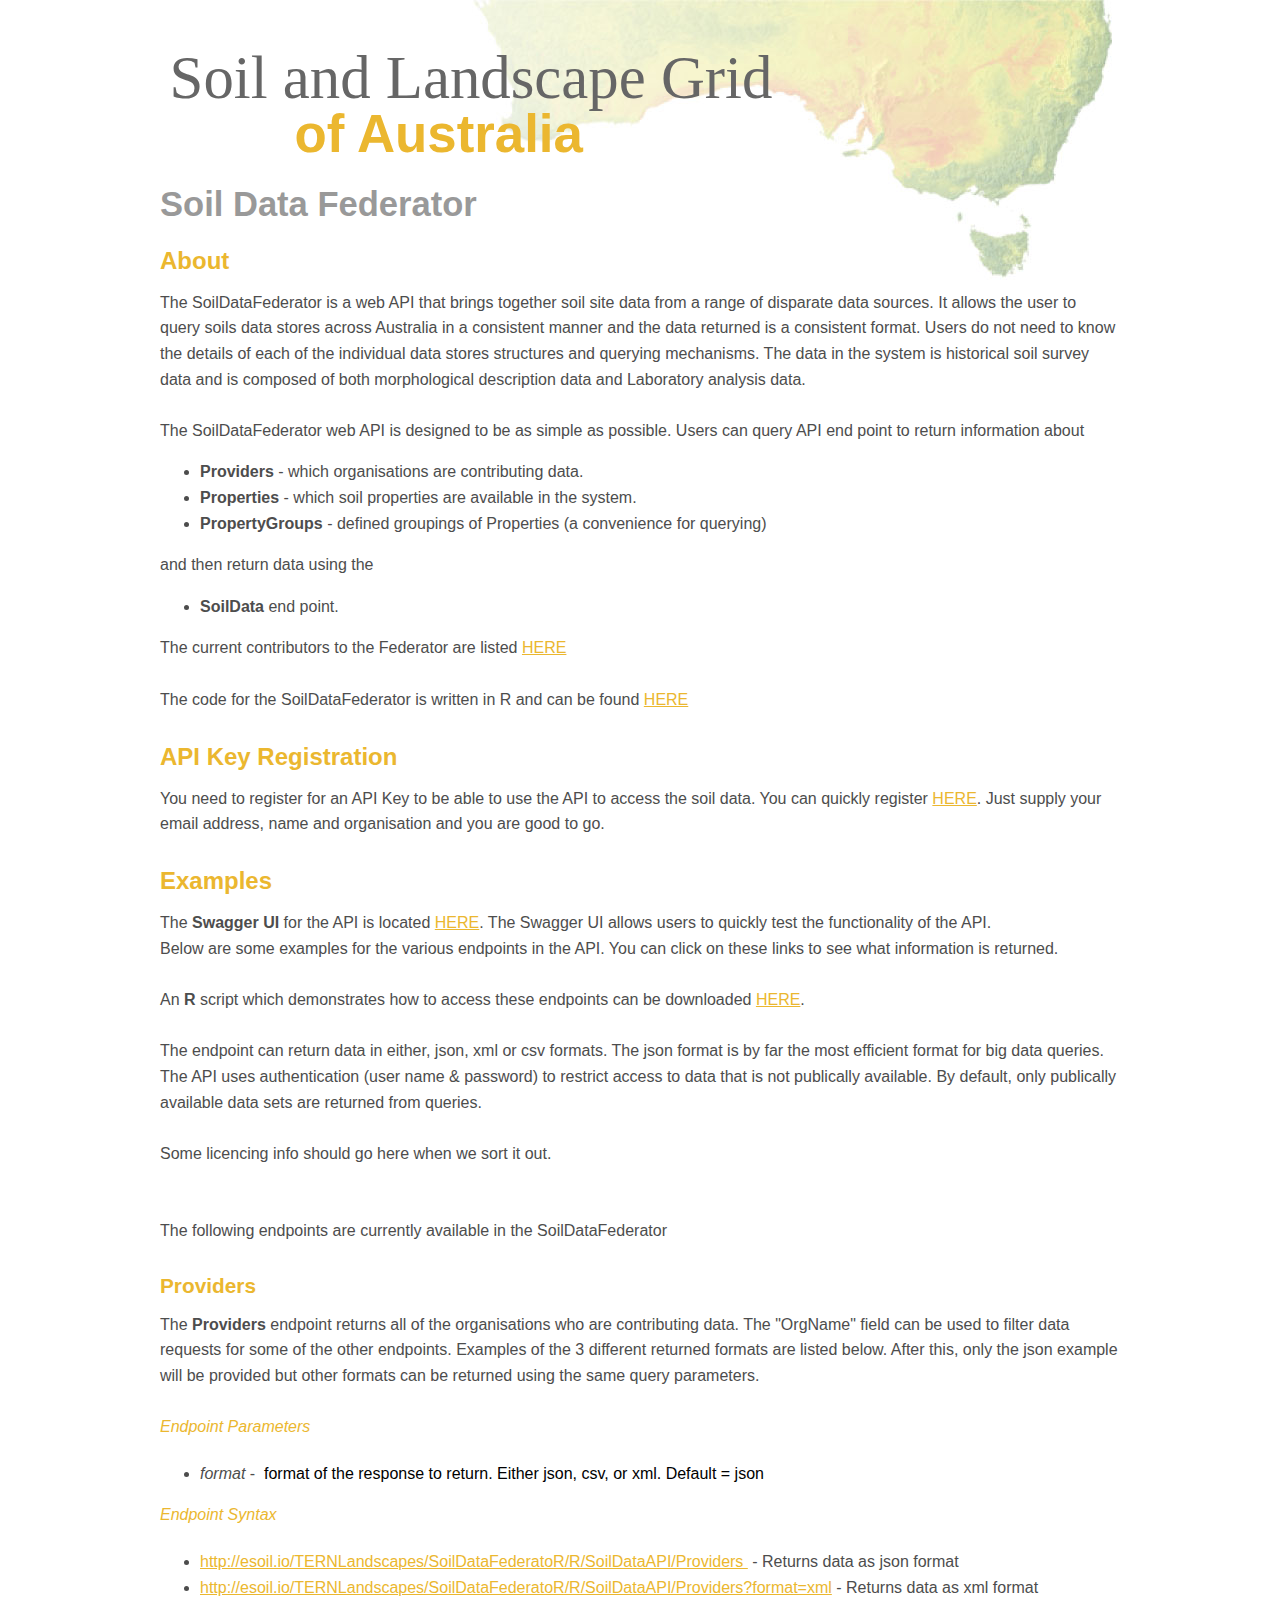
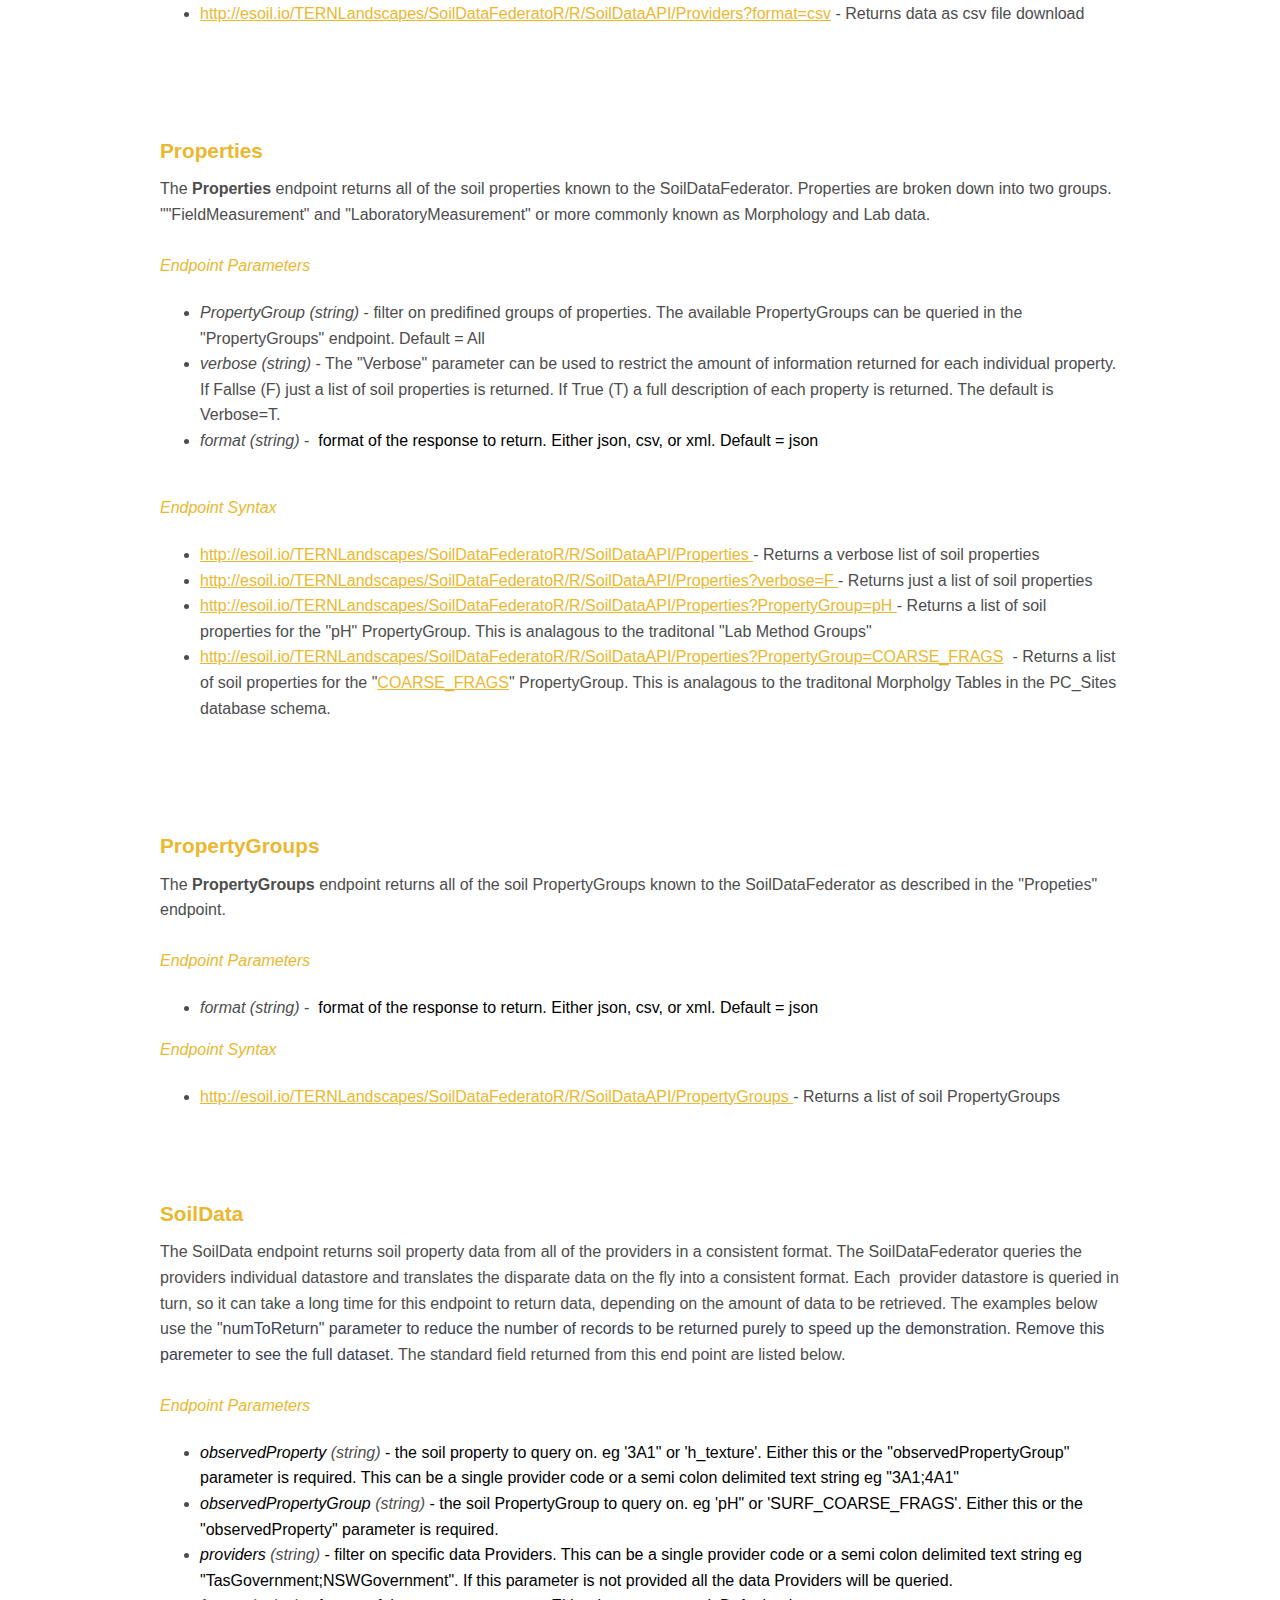
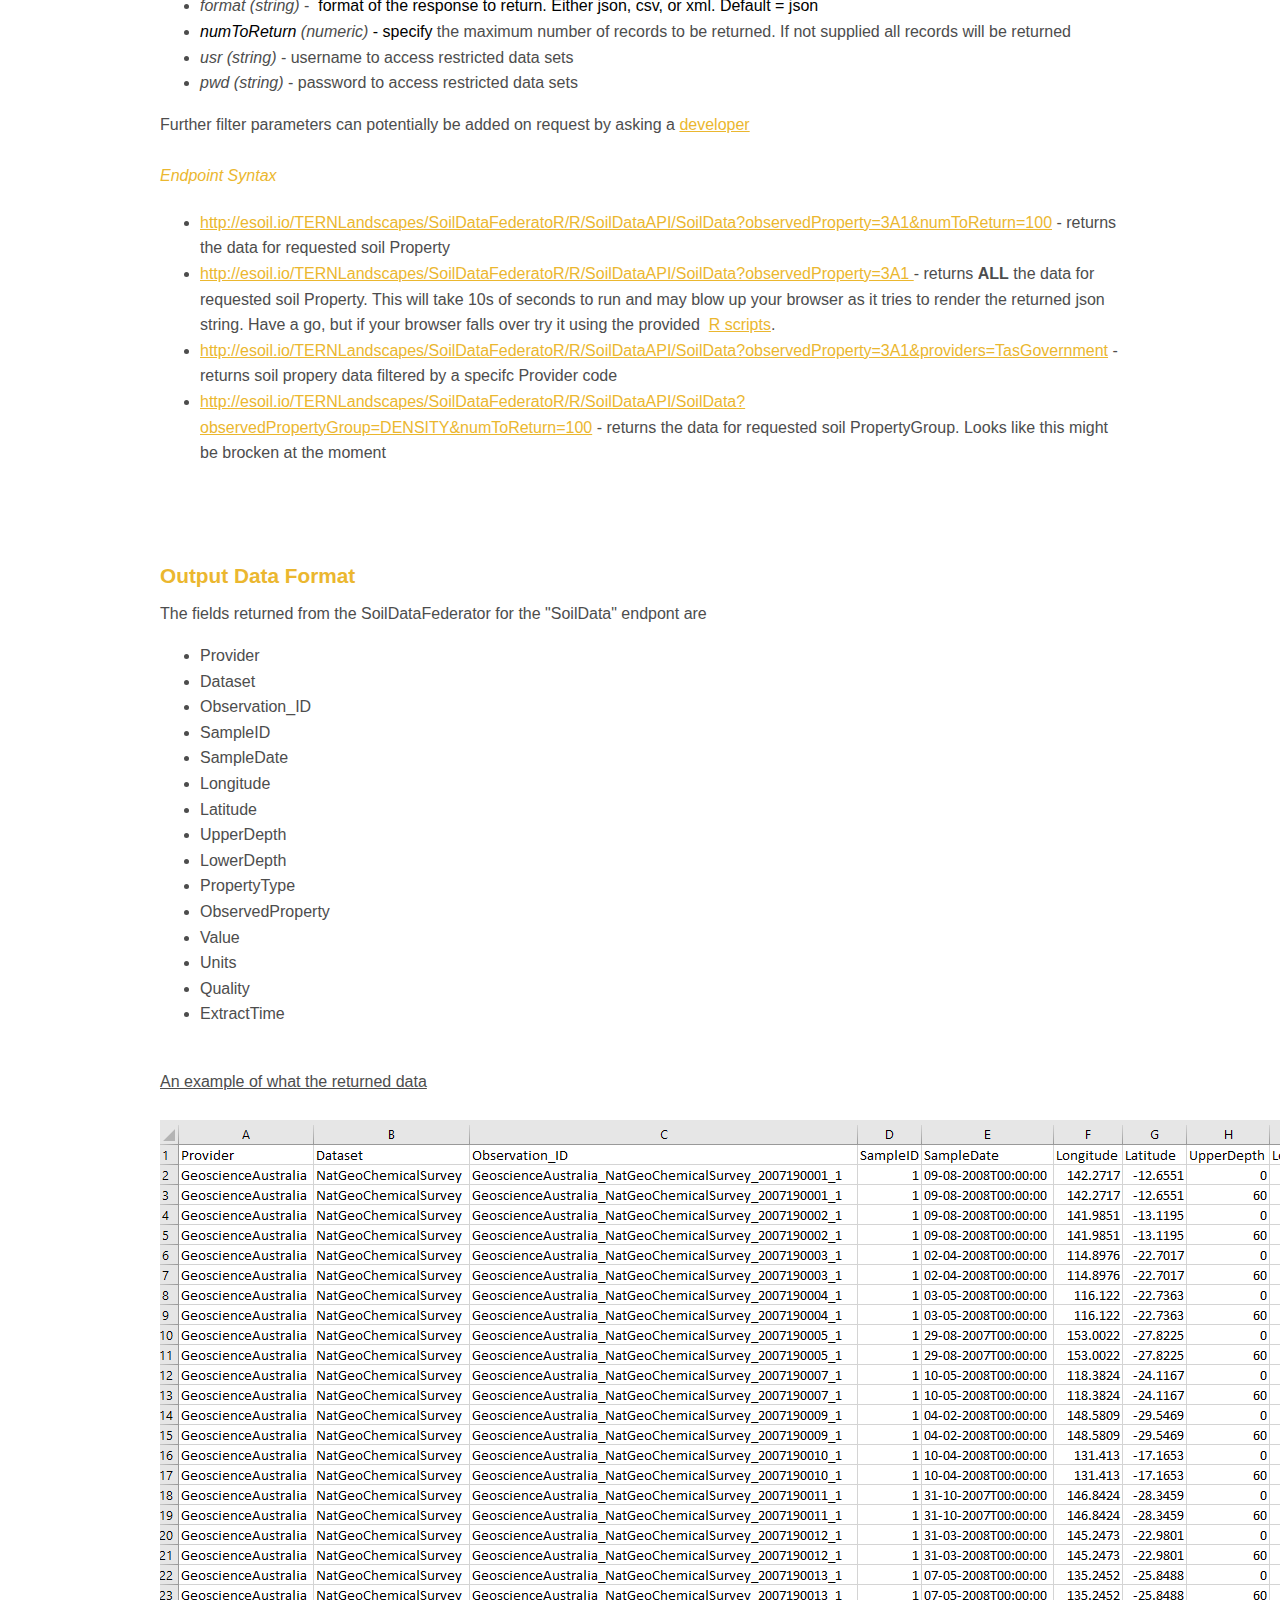
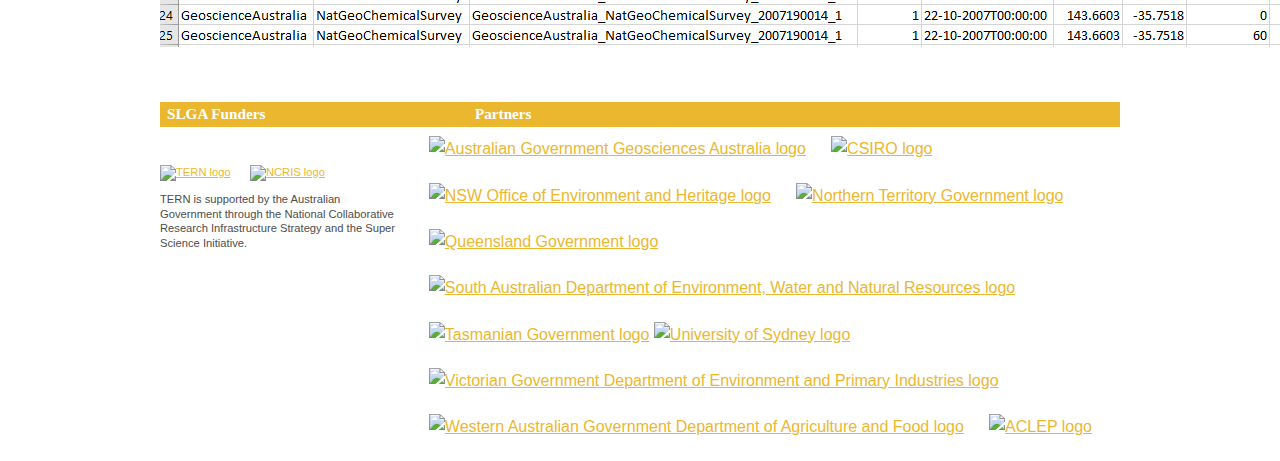
==== commit 2eb6e969: "Registration deployment" ====
--- a/R/Docs/index.html
+++ b/R/Docs/index.html
@@ -84,6 +84,15 @@
  href="https://github.com/RossDSearle/SoilDataFederatoR"
  target="_blank">HERE</a><br>
 <br>
+
+<h1>API Key Registration</h1>
+You need to register for an API Key to be able to use the API to access the soil data. You can quickly register <a
+ href="https://shiny.esoil.io/SoilDataFederator/Register/"
+ target="_blank">HERE</a>. Just supply your email address, name and organisation and you are good to go.  
+<br>
+<br>
+
+
 <h1>Examples</h1>
 The <span style="font-weight: bold;">Swagger UI </span>for the API is
 located <a
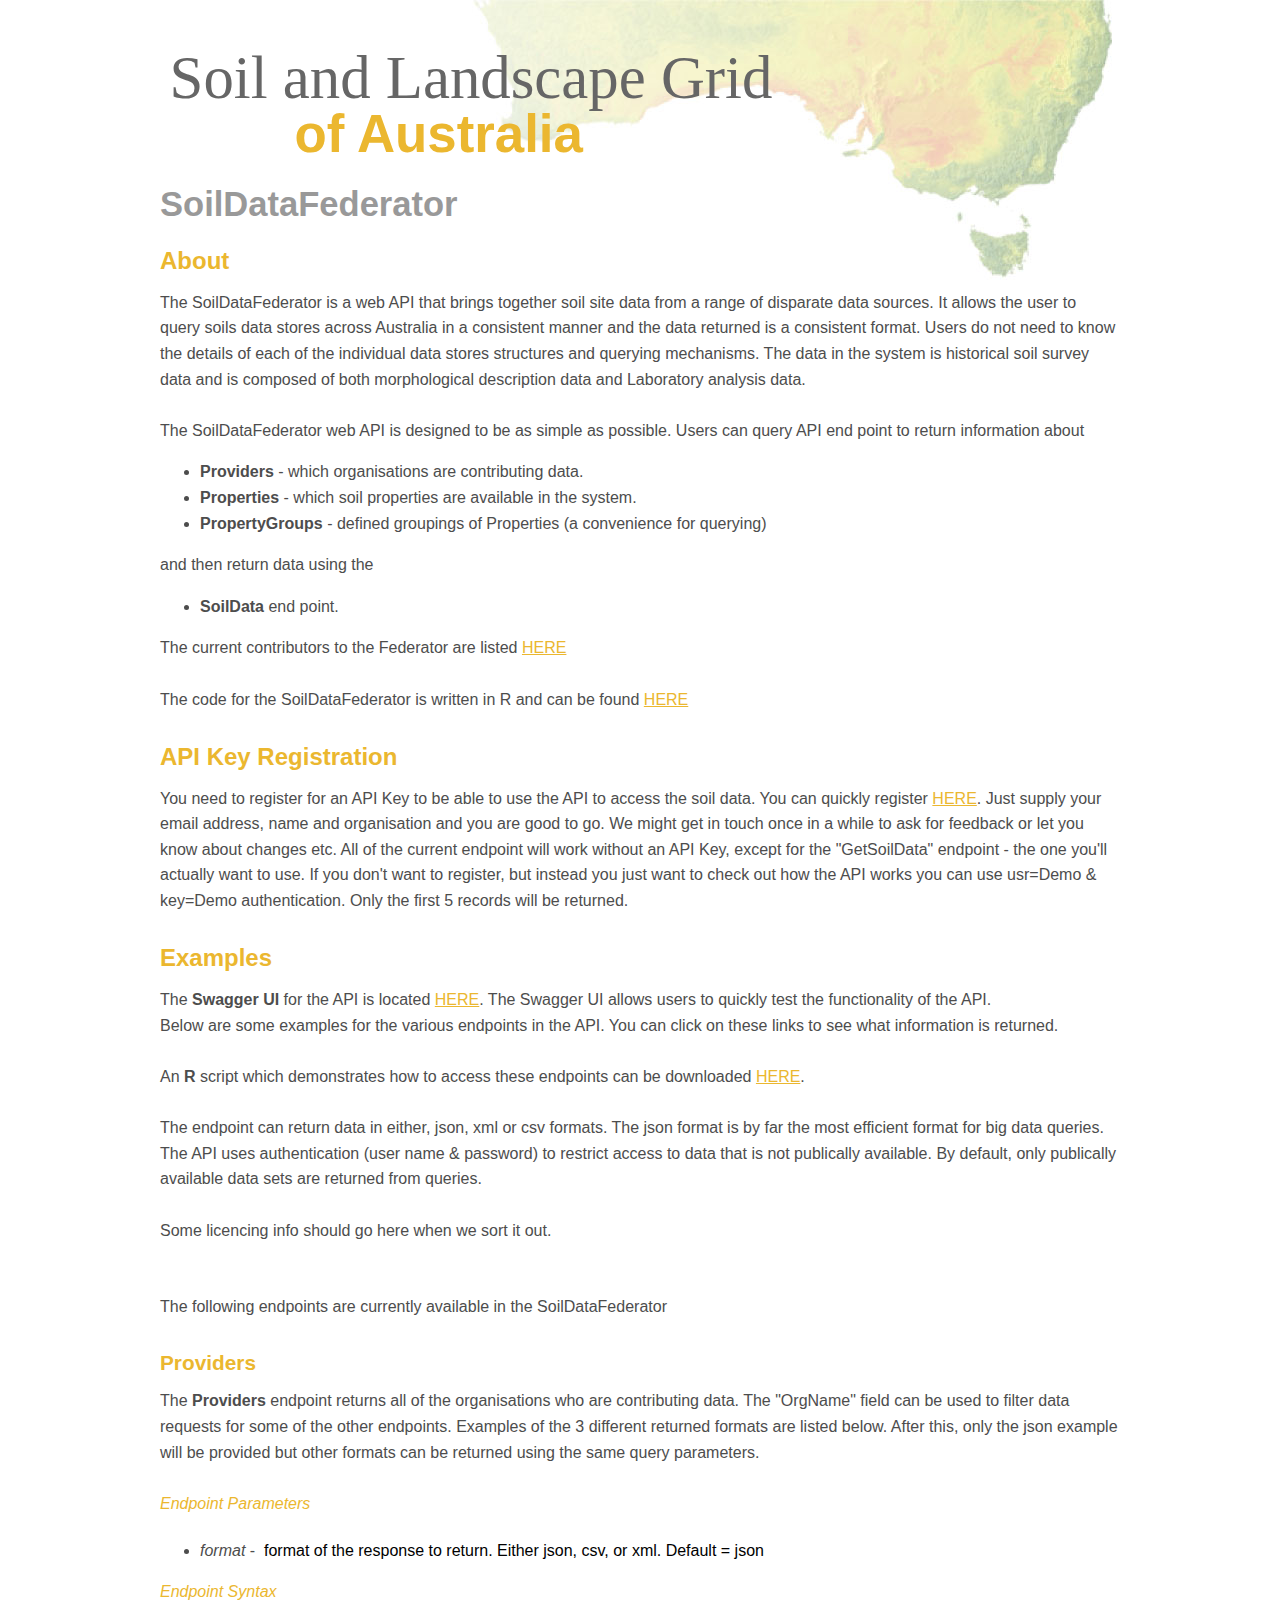
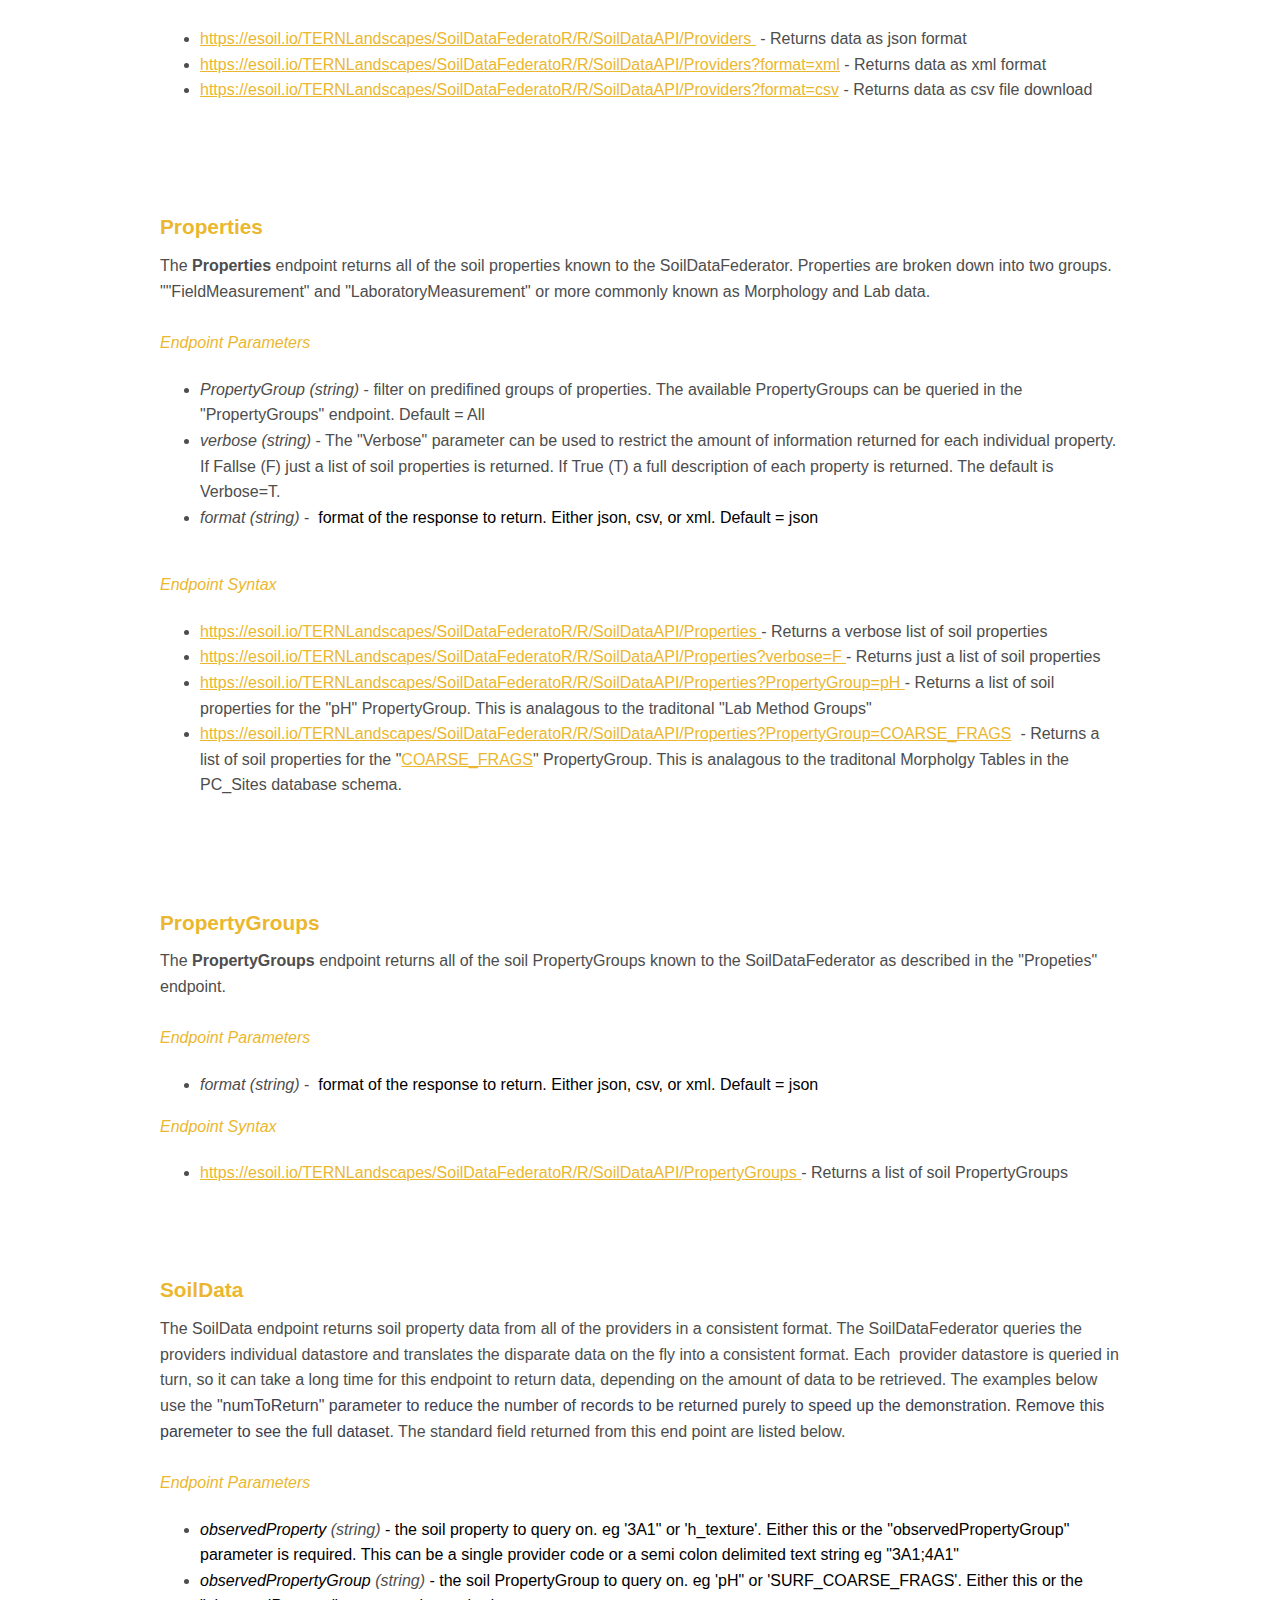
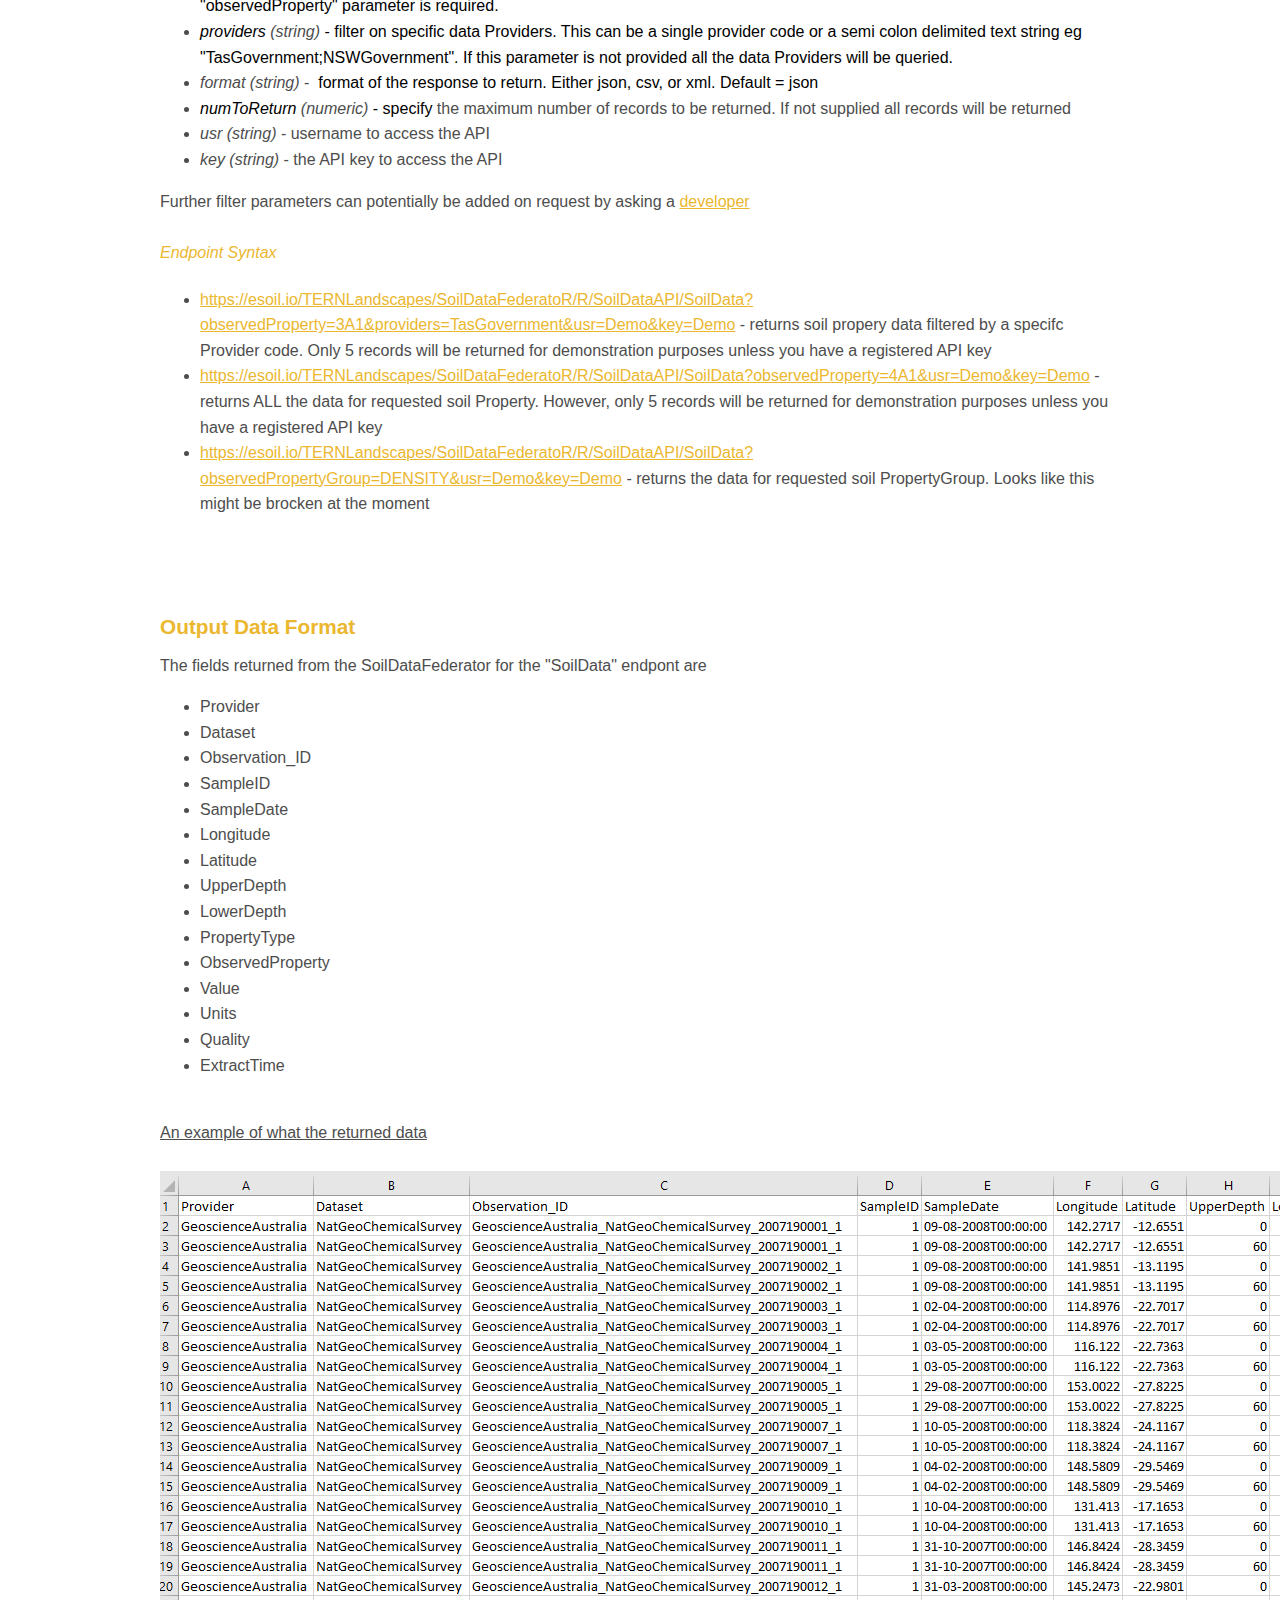
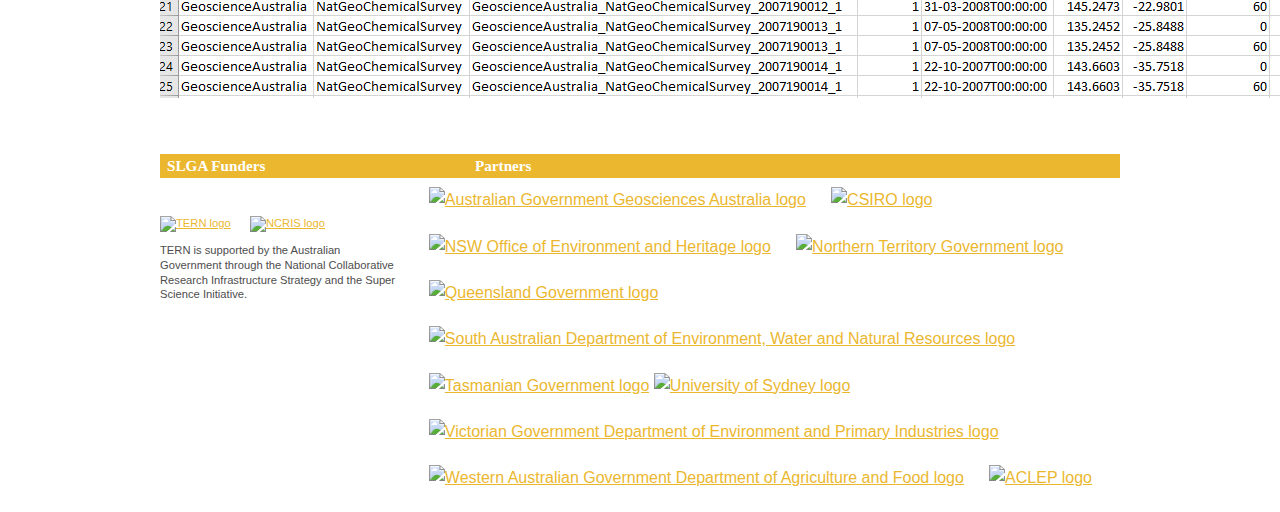
==== commit 4df31631: "Updated Docs" ====
--- a/R/Docs/index.html
+++ b/R/Docs/index.html
@@ -1,4 +1,3 @@
-
 <!DOCTYPE html PUBLIC "-//W3C//DTD HTML 4.01//EN" "http://www.w3.org/TR/html4/strict.dtd">
 <html>
 <head>
@@ -7,36 +6,7 @@
   <title>TERN SoilDataFederator Information</title>
   <meta content="Ross Searle" name="author">
   <style type="text/css">
-=======
-<!DOCTYPE html PUBLIC "-//W3C//DTD HTML 4.01//EN" "http://www.w3.org/TR/html4/strict.dtd">
-<html><head><meta content="text/html; charset=ISO-8859-1" http-equiv="content-type"><title>TERN SoilDataFederator</title></head><body style="width: 985px;">&nbsp;<img src="images/SoilDataFederator_Header.png" alt=""><br>
-<span style="font-family: Calibri;">The SoilDataFederator is a web API
-that brings together soil site data from a range of disparate data
-sources. It allows the user to query soils data stores across Australia
-in a consistent manner and the data returned is a consistent
-format.&nbsp; Users do not need to know&nbsp; the details of each of
-the individual data stores structures and querying mechanisms. The data
-in the system is historical soil survey data and is composed of both
-morphological description data and Laboratory analysis data</span>.<br>
-<br>
-The <span style="font-family: Calibri;">SoilDataFederator web API is designed to be as simple as possible. Users can query API end point to return information about<br>
-<br>
-</span>
-<ul>
-  <li><span style="font-family: Calibri;"><span style="font-weight: bold;">Providers</span> - which organisations are contributing data.</span></li>
-  <li><span style="font-family: Calibri;"><span style="font-weight: bold;">Properties </span>- which soil propertes are available in the system.</span></li>
-  <li><span style="font-family: Calibri;"><span style="font-weight: bold;">PropertyGroups</span> - defined groupings of Properties (a convenience for querying)</span></li>
-</ul>
-<span style="font-family: Calibri;">and then return data using the <span style="font-weight: bold;"><br>
-</span></span>
-<ul>
-  <li><span style="font-family: Calibri;"><span style="font-weight: bold;">SoilData</span> end point.</span></li>
-</ul>
-The current contributors to the Federator are listed <a href="http://shiny.esoil.io/SoilFederatorWebPages/Providers/" target="_blank">HERE</a><br>
-<span style="font-family: Calibri;"><br>
-<br>
-</span>
->>>>>>> 095fe3716221a315cb4028f87d53c679accf528d
+
 
 
   </style>
@@ -51,7 +21,7 @@
 <div class="headertext1">Soil and Landscape Grid</div>
 <div class="headertext2">of Australia</div>
 </div>
-<h1><big style="color: rgb(153, 153, 153);"><big>Soil Data Federator</big></big></h1>
+<h1><big style="color: rgb(153, 153, 153);"><big>SoilDataFederator</big></big></h1>
 <h1>About</h1>
 The SoilDataFederator is a web API that brings together soil site data
 from a range of disparate data sources. It allows the user to query
@@ -81,18 +51,21 @@
  target="_blank">HERE</a><br>
 <br>
 The code for the SoilDataFederator is written in R and can be found <a
- href="https://github.com/RossDSearle/SoilDataFederatoR"
- target="_blank">HERE</a><br>
-<br>
-
+ href="https://github.com/RossDSearle/SoilDataFederatoR" target="_blank">HERE</a><br>
+<br>
 <h1>API Key Registration</h1>
-You need to register for an API Key to be able to use the API to access the soil data. You can quickly register <a
+You need to register for an API Key to be able to use the API to access
+the soil data. You can quickly register <a
  href="https://shiny.esoil.io/SoilDataFederator/Register/"
- target="_blank">HERE</a>. Just supply your email address, name and organisation and you are good to go.  
-<br>
-<br>
-
-
+ target="_blank">HERE</a>. Just supply your email address, name and
+organisation and you are good to go. We might get in touch once in a
+while to ask for feedback or let you know about changes etc. All of the
+current endpoint will work without an API Key, except for the
+"GetSoilData" endpoint - the one you'll actually want to use. If you
+don't want to register, but instead you just want to check out how the
+API works you can use usr=Demo &amp; key=Demo authentication. Only the
+first 5 records will be returned.<br>
+<br>
 <h1>Examples</h1>
 The <span style="font-weight: bold;">Swagger UI </span>for the API is
 located <a
@@ -137,14 +110,14 @@
  style="color: rgb(0, 0, 0); font-family: sans-serif; font-size: medium; font-style: normal; font-weight: 400; letter-spacing: normal; orphans: 2; text-align: start; text-indent: 0px; text-transform: none; white-space: normal; widows: 2; word-spacing: 0px; display: inline ! important; float: none;"></span>
 <ul>
   <li><a
- href="http://esoil.io/TERNLandscapes/SoilDataFederatoR/R/SoilDataAPI/Providers"
- target="_blank">http://esoil.io/TERNLandscapes/SoilDataFederatoR/R/SoilDataAPI/Providers&nbsp;</a>
+ href="https://esoil.io/TERNLandscapes/SoilDataFederatoR/R/SoilDataAPI/Providers"
+ target="_blank">https://esoil.io/TERNLandscapes/SoilDataFederatoR/R/SoilDataAPI/Providers&nbsp;</a>
 - Returns data as json format</li>
   <li><a target="_blank"
- href="http://esoil.io/TERNLandscapes/SoilDataFederatoR/R/SoilDataAPI/Providers?format=xml">http://esoil.io/TERNLandscapes/SoilDataFederatoR/R/SoilDataAPI/Providers?format=xml</a>
+ href="https://esoil.io/TERNLandscapes/SoilDataFederatoR/R/SoilDataAPI/Providers?format=xml">https://esoil.io/TERNLandscapes/SoilDataFederatoR/R/SoilDataAPI/Providers?format=xml</a>
 - Returns data as xml format</li>
   <li><a
- href="http://esoil.io/TERNLandscapes/SoilDataFederatoR/R/SoilDataAPI/Providers?format=csv">http://esoil.io/TERNLandscapes/SoilDataFederatoR/R/SoilDataAPI/Providers?format=csv</a>
+ href="https://esoil.io/TERNLandscapes/SoilDataFederatoR/R/SoilDataAPI/Providers?format=csv">https://esoil.io/TERNLandscapes/SoilDataFederatoR/R/SoilDataAPI/Providers?format=csv</a>
 -
 Returns data as csv file download</li>
 </ul>
@@ -183,23 +156,23 @@
 <h4>Endpoint Syntax</h4>
 <ul>
   <li><a
- href="http://esoil.io/TERNLandscapes/SoilDataFederatoR/R/SoilDataAPI/Properties"
- target="_blank">http://esoil.io/TERNLandscapes/SoilDataFederatoR/R/SoilDataAPI/Properties
+ href="https://esoil.io/TERNLandscapes/SoilDataFederatoR/R/SoilDataAPI/Properties"
+ target="_blank">https://esoil.io/TERNLandscapes/SoilDataFederatoR/R/SoilDataAPI/Properties
     </a> - Returns a verbose list of soil properties<br>
   </li>
   <li><a
- href="http://esoil.io/TERNLandscapes/SoilDataFederatoR/R/SoilDataAPI/Properties?verbose=F"
- target="_blank">http://esoil.io/TERNLandscapes/SoilDataFederatoR/R/SoilDataAPI/Properties?verbose=F
+ href="https://esoil.io/TERNLandscapes/SoilDataFederatoR/R/SoilDataAPI/Properties?verbose=F"
+ target="_blank">https://esoil.io/TERNLandscapes/SoilDataFederatoR/R/SoilDataAPI/Properties?verbose=F
     </a> - Returns just a list of soil properties</li>
   <li><a
- href="http://esoil.io/TERNLandscapes/SoilDataFederatoR/R/SoilDataAPI/Properties?PropertyGroup=pH"
- target="_blank">http://esoil.io/TERNLandscapes/SoilDataFederatoR/R/SoilDataAPI/Properties?PropertyGroup=pH
+ href="https://esoil.io/TERNLandscapes/SoilDataFederatoR/R/SoilDataAPI/Properties?PropertyGroup=pH"
+ target="_blank">https://esoil.io/TERNLandscapes/SoilDataFederatoR/R/SoilDataAPI/Properties?PropertyGroup=pH
     </a> - Returns a list of soil properties for the "pH"
 PropertyGroup. This is analagous to the traditonal "Lab Method Groups"<br>
   </li>
   <li><a
- href="http://esoil.io/TERNLandscapes/SoilDataFederatoR/R/SoilDataAPI/Properties?PropertyGroup=COARSE_FRAGS"
- target="_blank">http://esoil.io/TERNLandscapes/SoilDataFederatoR/R/SoilDataAPI/Properties?PropertyGroup=COARSE_FRAGS</a>&nbsp;
+ href="https://esoil.io/TERNLandscapes/SoilDataFederatoR/R/SoilDataAPI/Properties?PropertyGroup=COARSE_FRAGS"
+ target="_blank">https://esoil.io/TERNLandscapes/SoilDataFederatoR/R/SoilDataAPI/Properties?PropertyGroup=COARSE_FRAGS</a>&nbsp;
 - Returns a list of soil properties for the "<a
  href="http://esoil.io/TERNLandscapes/SoilDataFederatoR/R/SoilDataAPI/Properties?PropertyGroup=COARSE_FRAGS"
  target="_blank">COARSE_FRAGS</a>" PropertyGroup. This is analagous to
@@ -224,8 +197,8 @@
 <h4>Endpoint Syntax</h4>
 <ul>
   <li><a
- href="http://esoil.io/TERNLandscapes/SoilDataFederatoR/R/SoilDataAPI/PropertyGroups"
- target="_blank">http://esoil.io/TERNLandscapes/SoilDataFederatoR/R/SoilDataAPI/PropertyGroups
+ href="https://esoil.io/TERNLandscapes/SoilDataFederatoR/R/SoilDataAPI/PropertyGroups"
+ target="_blank">https://esoil.io/TERNLandscapes/SoilDataFederatoR/R/SoilDataAPI/PropertyGroups
     </a> - Returns a list of soil PropertyGroups</li>
 </ul>
 <br>
@@ -297,16 +270,18 @@
  style="font-style: italic;">usr</span> </span><span
  style="font-style: italic;">(string) </span><span
  style="font-family: sans-serif; font-size: 16px; font-style: normal; font-weight: 400; letter-spacing: normal; orphans: 2; text-align: start; text-indent: 0px; text-transform: none; white-space: normal; widows: 2; word-spacing: 0px; display: inline ! important; float: none;">-
-username to access restricted
-data sets</span></li>
+username to access the API<br>
+    </span></li>
   <li><span
  style="font-family: sans-serif; font-size: 16px; font-style: normal; font-weight: 400; letter-spacing: normal; orphans: 2; text-align: start; text-indent: 0px; text-transform: none; white-space: normal; widows: 2; word-spacing: 0px; display: inline ! important; float: none;"><span
- style="font-style: italic;">pwd</span> </span><span
+ style="font-style: italic;">key</span> </span><span
  style="font-style: italic;">(string) </span><span
  style="font-family: sans-serif; font-size: 16px; font-style: normal; font-weight: 400; letter-spacing: normal; orphans: 2; text-align: start; text-indent: 0px; text-transform: none; white-space: normal; widows: 2; word-spacing: 0px; display: inline ! important; float: none;">-
-password </span><span
- style="font-family: sans-serif; font-size: 16px; font-style: normal; font-weight: 400; letter-spacing: normal; orphans: 2; text-align: start; text-indent: 0px; text-transform: none; white-space: normal; widows: 2; word-spacing: 0px; display: inline ! important; float: none;">to
-access restricted data sets</span></li>
+the API key</span><span
+ style="font-family: sans-serif; font-size: 16px; font-style: normal; font-weight: 400; letter-spacing: normal; orphans: 2; text-align: start; text-indent: 0px; text-transform: none; white-space: normal; widows: 2; word-spacing: 0px; display: inline ! important; float: none;">
+to
+access the API<br>
+    </span></li>
 </ul>
 <span
  style="font-family: sans-serif; font-size: 16px; font-style: normal; font-weight: 400; letter-spacing: normal; orphans: 2; text-align: start; text-indent: 0px; text-transform: none; white-space: normal; widows: 2; word-spacing: 0px; display: inline ! important; float: none;">Further
@@ -316,26 +291,25 @@
 <h4>Endpoint Syntax</h4>
 <ul>
   <li><a
- href="http://esoil.io/TERNLandscapes/SoilDataFederatoR/R/SoilDataAPI/SoilData?observedProperty=3A1&amp;numToReturn=100"
- target="_blank">http://esoil.io/TERNLandscapes/SoilDataFederatoR/R/SoilDataAPI/SoilData?observedProperty=3A1&amp;numToReturn=100</a>
-- returns the data for requested soil Property</li>
-  <li><a
- href="http://esoil.io/TERNLandscapes/SoilDataFederatoR/R/SoilDataAPI/SoilData?observedProperty=3A1"
- target="_blank">http://esoil.io/TERNLandscapes/SoilDataFederatoR/R/SoilDataAPI/SoilData?observedProperty=3A1
-    </a>- returns <span style="font-weight: bold;">ALL</span> the data
-for requested soil Property. This will take 10s of seconds to run and
-may blow up your browser as it tries to render the returned json
-string. Have a go, but if your browser falls over try it using the
-provided&nbsp; <a href="SoilDataFederatorR_Examples.R">R scripts</a>.<br>
+ href="https://esoil.io/TERNLandscapes/SoilDataFederatoR/R/SoilDataAPI/SoilData?observedProperty=3A1&amp;providers=TasGovernment&amp;usr=Demo&amp;key=Demo"
+ target="_blank">https://esoil.io/TERNLandscapes/SoilDataFederatoR/R/SoilDataAPI/SoilData?observedProperty=3A1&amp;providers=TasGovernment</a><a
+ href="https://esoil.io/TERNLandscapes/SoilDataFederatoR/R/SoilDataAPI/SoilData?observedProperty=3A1&amp;providers=TasGovernment&amp;usr=Demo&amp;key=Demo"
+ target="_blank">&amp;usr=Demo&amp;key=Demo</a>
+- returns soil propery data filtered by a specifc Provider code. Only 5
+records will be returned for demonstration purposes unless you have a
+registered API key</li>
+  <li><a
+ href="https://esoil.io/TERNLandscapes/SoilDataFederatoR/R/SoilDataAPI/SoilData?observedProperty=4A1&amp;usr=Demo&amp;key=Demo"
+ target="_blank">https://esoil.io/TERNLandscapes/SoilDataFederatoR/R/SoilDataAPI/SoilData?observedProperty=4A1&amp;usr=Demo&amp;key=Demo</a>
+- returns ALL the data for requested soil Property. However, only 5
+records will be returned for demonstration purposes unless you have a
+registered API key<br>
   </li>
   <li><a
- href="http://esoil.io/TERNLandscapes/SoilDataFederatoR/R/SoilDataAPI/SoilData?observedProperty=3A1&amp;providers=TasGovernment"
- target="_blank">http://esoil.io/TERNLandscapes/SoilDataFederatoR/R/SoilDataAPI/SoilData?observedProperty=3A1&amp;providers=TasGovernment</a>
-- returns soil propery data filtered by a specifc Provider code<br>
-  </li>
-  <li><a
- href="http://esoil.io/TERNLandscapes/SoilDataFederatoR/R/SoilDataAPI/SoilData?observedPropertyGroup=DENSITY&amp;numToReturn=100"
- target="_blank">http://esoil.io/TERNLandscapes/SoilDataFederatoR/R/SoilDataAPI/SoilData?observedPropertyGroup=DENSITY&amp;numToReturn=100</a>
+ href="https://esoil.io/TERNLandscapes/SoilDataFederatoR/R/SoilDataAPI/SoilData?observedPropertyGroup=DENSITY&amp;usr=Demo&amp;key=Demo"
+ target="_blank">https://esoil.io/TERNLandscapes/SoilDataFederatoR/R/SoilDataAPI/SoilData?observedPropertyGroup=DENSITY</a><a
+ href="https://esoil.io/TERNLandscapes/SoilDataFederatoR/R/SoilDataAPI/SoilData?observedPropertyGroup=DENSITY&amp;usr=Demo&amp;key=Demo"
+ target="_blank">&amp;usr=Demo&amp;key=Demo</a>
 - returns the data for requested soil PropertyGroup. Looks like this
 might be brocken at the moment<br>
   </li>
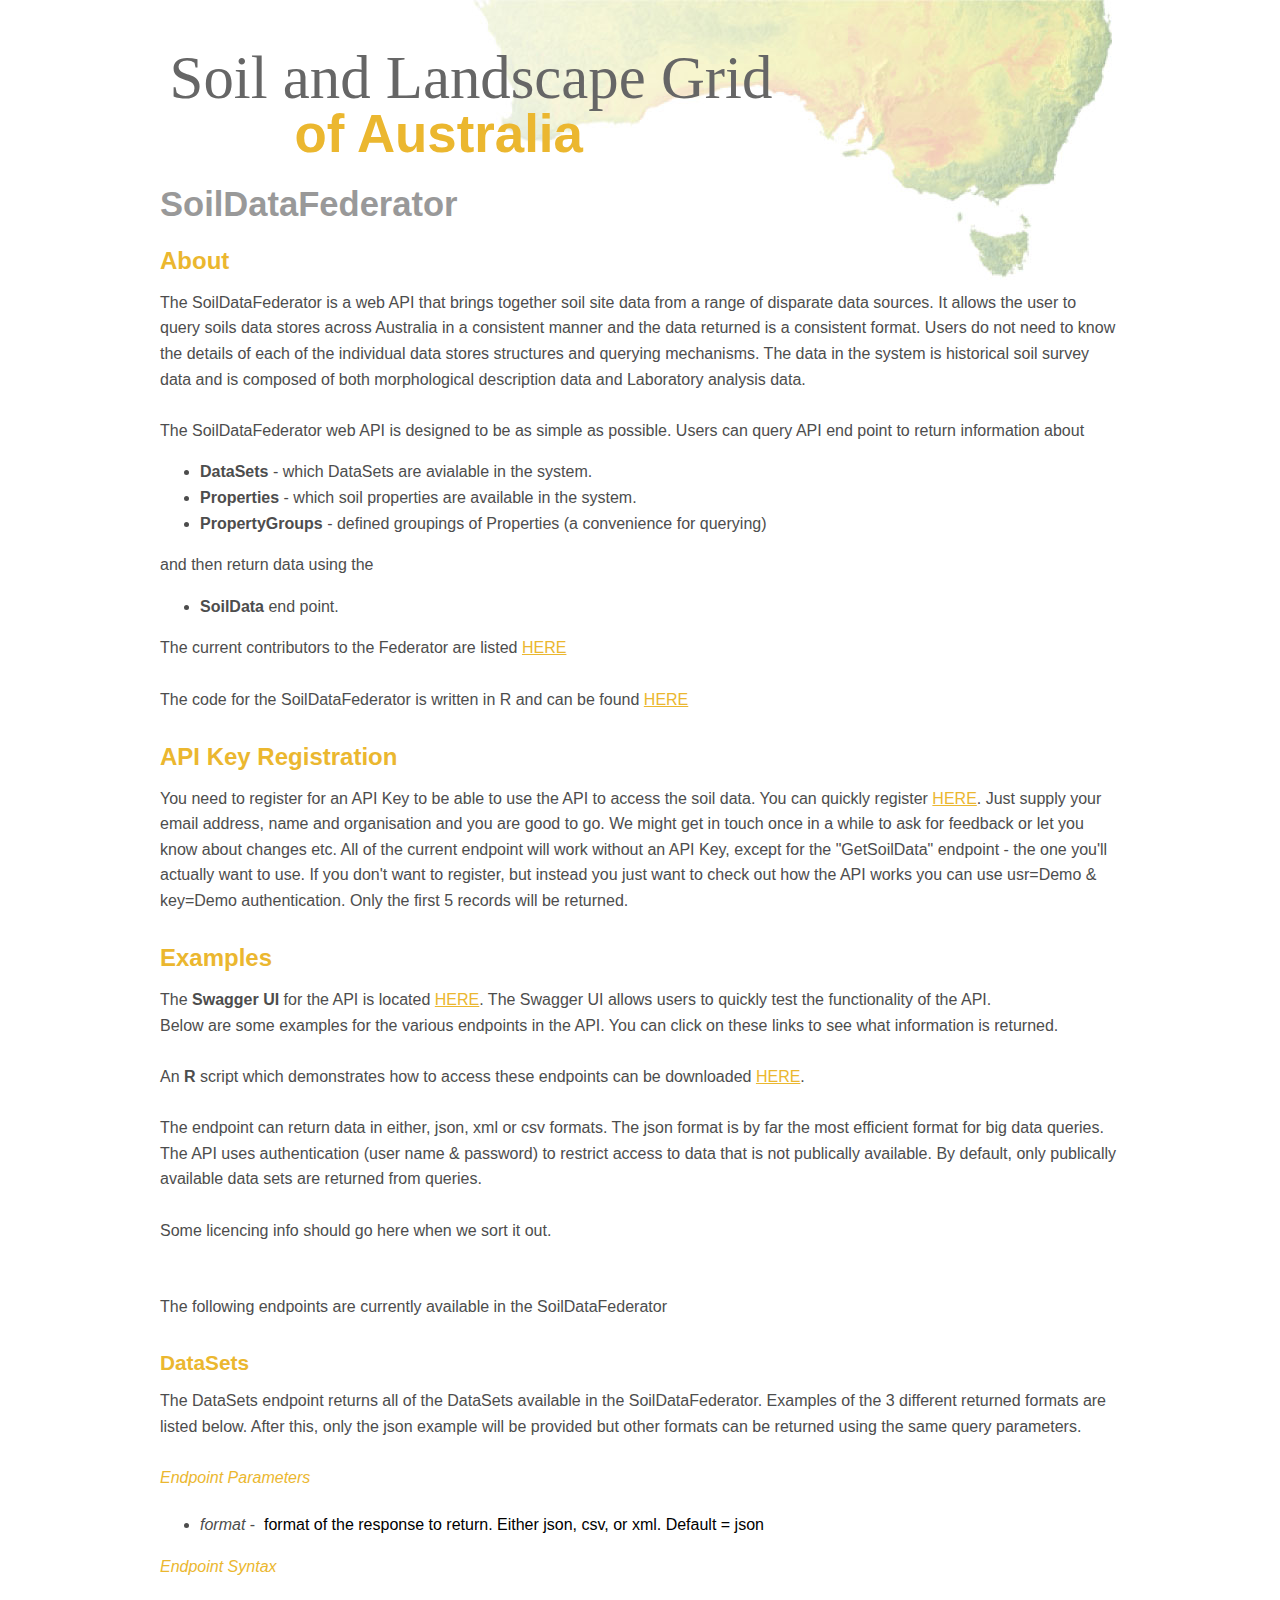
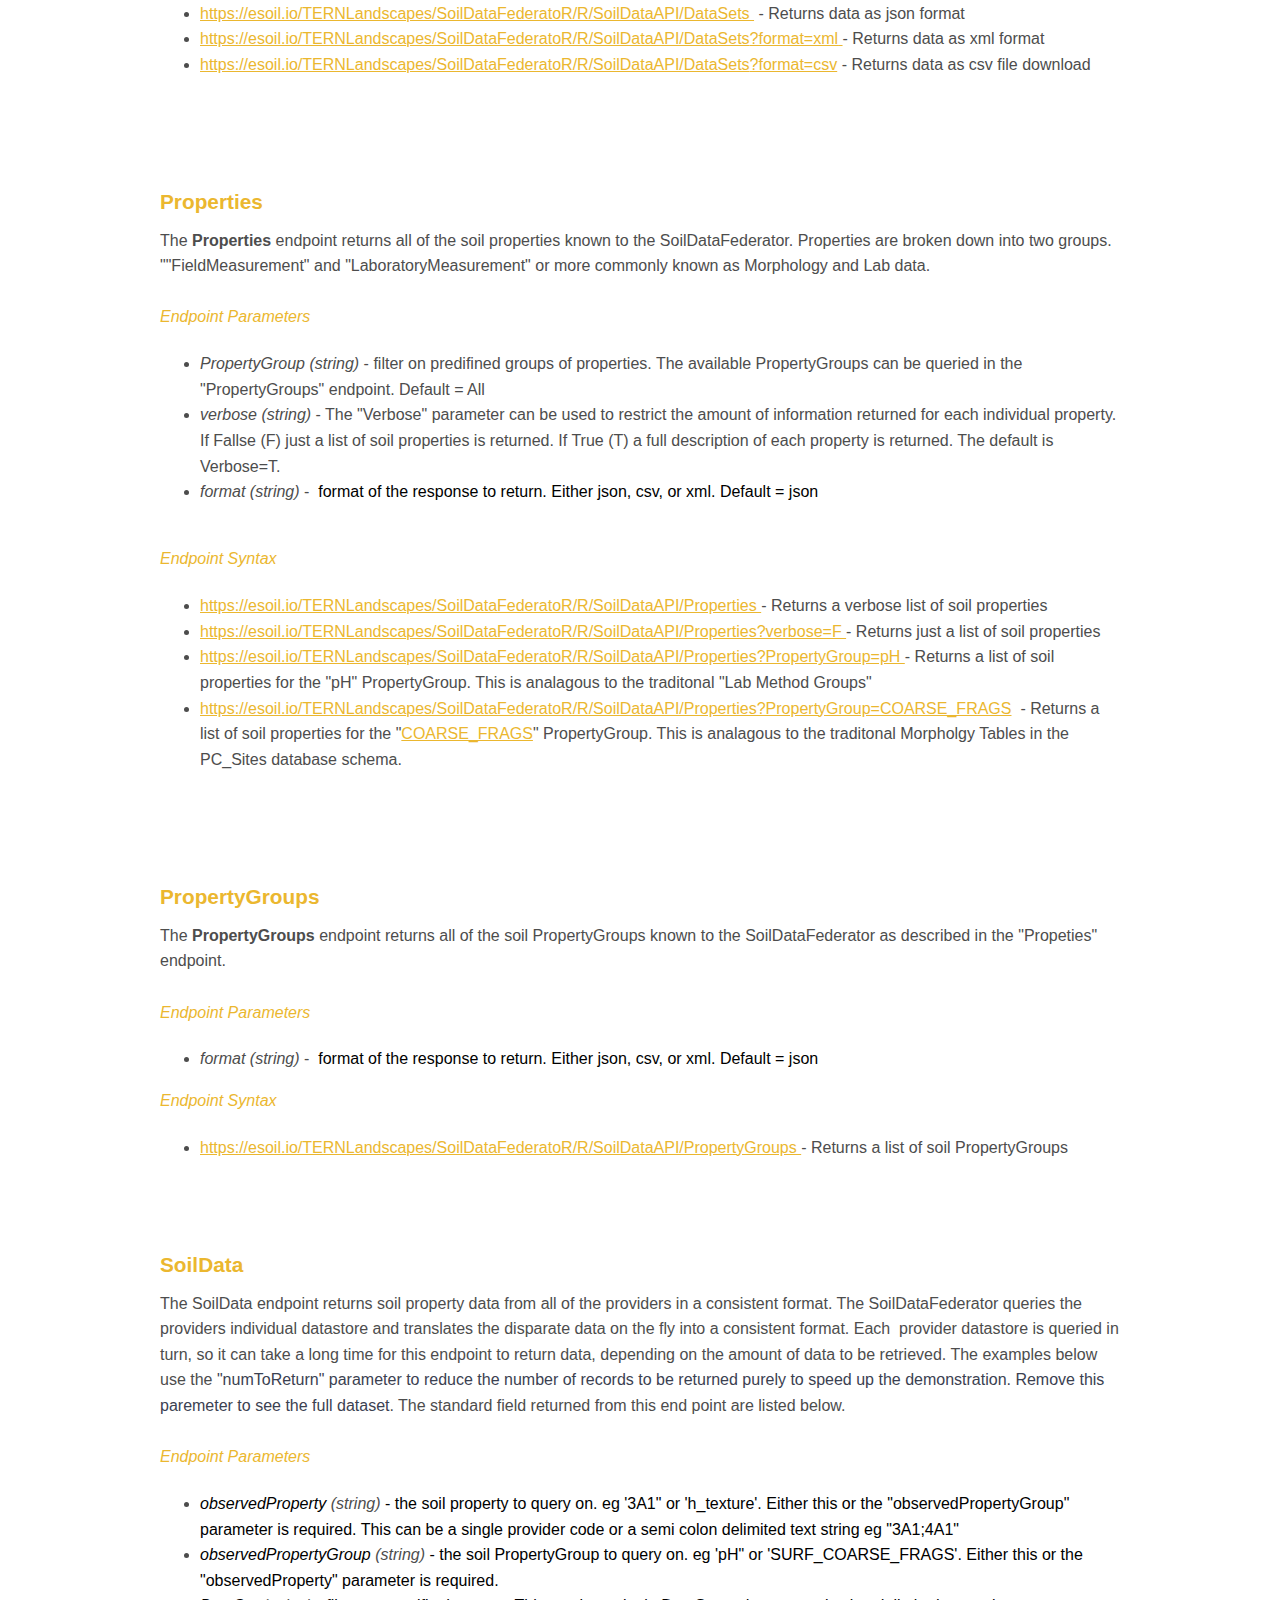
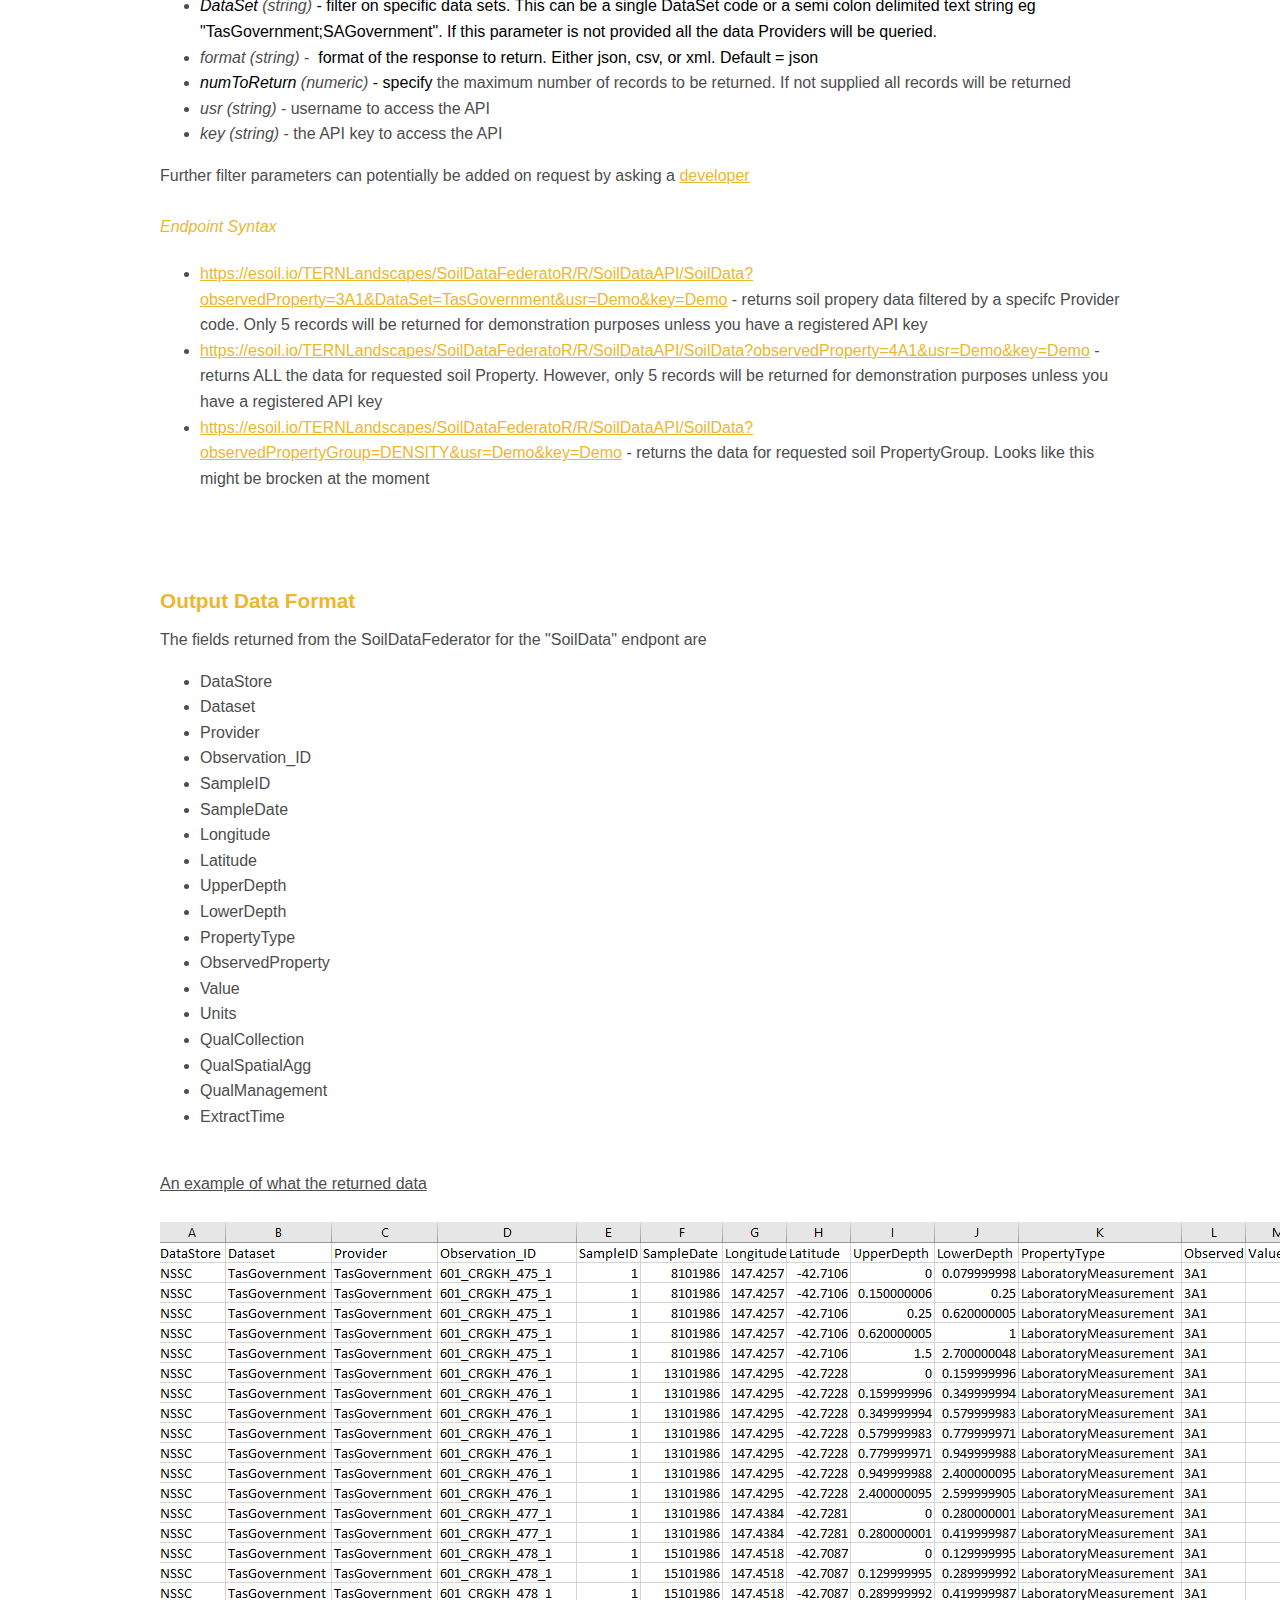
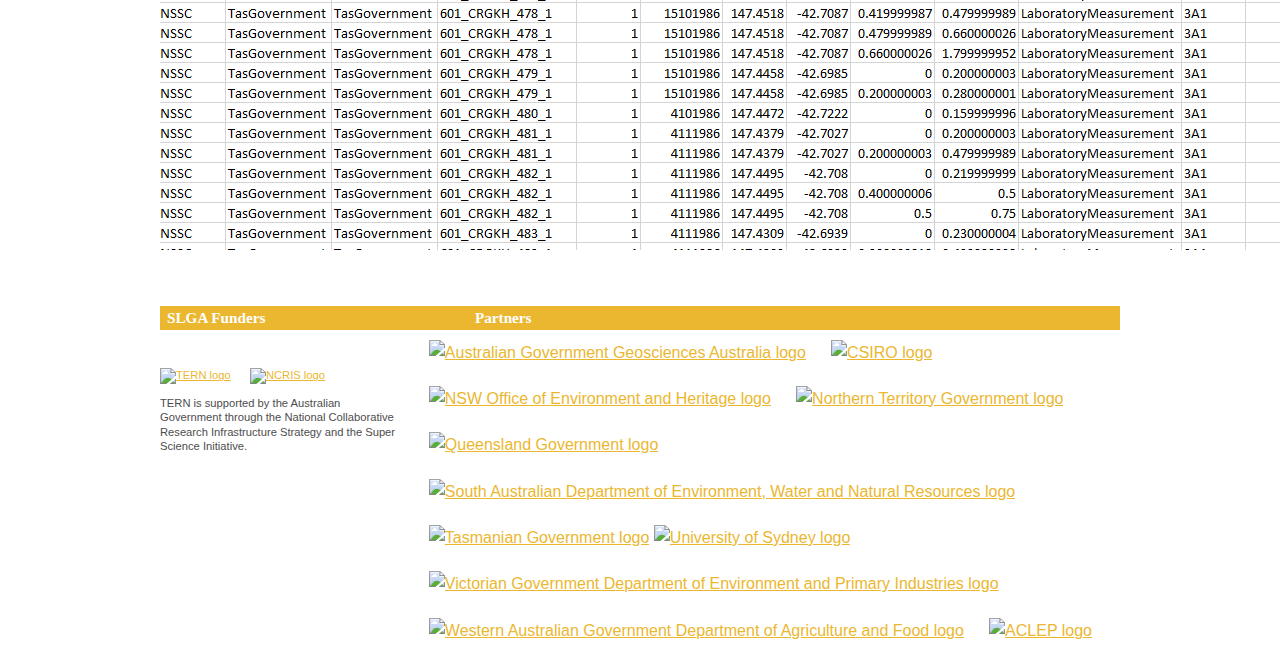
==== commit 897d4e9d: "Updated docs and examples to reflect changes" ====
--- a/R/Docs/index.html
+++ b/R/Docs/index.html
@@ -35,8 +35,8 @@
 The SoilDataFederator web API is designed to be as simple as possible.
 Users can query API end point to return information about<br>
 <ul>
-  <li><span style="font-weight: bold;">Providers </span>- which
-organisations are contributing data. </li>
+  <li><span style="font-weight: bold;">DataSets </span>- which
+DataSets are avialable in the system. </li>
   <li><span style="font-weight: bold;">Properties</span> - which soil
 properties are available in the system. </li>
   <li><span style="font-weight: bold;">PropertyGroups </span>- defined
@@ -90,11 +90,10 @@
 <br>
 The following endpoints are currently available in the SoilDataFederator<br>
 <br>
-<h2 style="font-weight: bold;">Providers</h2>
-The <span style="font-weight: bold;">Providers</span> endpoint returns
-all of the organisations who are
-contributing data. The "OrgName" field can be used to filter data
-requests for some of the other endpoints. Examples of the 3 different
+<h2 style="font-weight: bold;">DataSets</h2>
+The DataSets endpoint returns
+all of the DataSets available in the SoilDataFederator. Examples of the
+3 different
 returned formats are listed below. After this, only the json example
 will be provided but other formats can be returned using the same query
 parameters.<br>
@@ -110,14 +109,22 @@
  style="color: rgb(0, 0, 0); font-family: sans-serif; font-size: medium; font-style: normal; font-weight: 400; letter-spacing: normal; orphans: 2; text-align: start; text-indent: 0px; text-transform: none; white-space: normal; widows: 2; word-spacing: 0px; display: inline ! important; float: none;"></span>
 <ul>
   <li><a
- href="https://esoil.io/TERNLandscapes/SoilDataFederatoR/R/SoilDataAPI/Providers"
- target="_blank">https://esoil.io/TERNLandscapes/SoilDataFederatoR/R/SoilDataAPI/Providers&nbsp;</a>
+ href="https://esoil.io/TERNLandscapes/SoilDataFederatoR/R/SoilDataAPI/DataSets"
+ target="_blank">https://esoil.io/TERNLandscapes/SoilDataFederatoR/R/SoilDataAPI/DataSets&nbsp;</a>
 - Returns data as json format</li>
-  <li><a target="_blank"
- href="https://esoil.io/TERNLandscapes/SoilDataFederatoR/R/SoilDataAPI/Providers?format=xml">https://esoil.io/TERNLandscapes/SoilDataFederatoR/R/SoilDataAPI/Providers?format=xml</a>
-- Returns data as xml format</li>
-  <li><a
- href="https://esoil.io/TERNLandscapes/SoilDataFederatoR/R/SoilDataAPI/Providers?format=csv">https://esoil.io/TERNLandscapes/SoilDataFederatoR/R/SoilDataAPI/Providers?format=csv</a>
+  <li><a
+ href="https://esoil.io/TERNLandscapes/SoilDataFederatoR/R/SoilDataAPI/DataSets?format=xml"
+ target="_blank">https://esoil.io/TERNLandscapes/SoilDataFederatoR/R/SoilDataAPI/DataSets</a><a
+ target="_blank"
+ href="https://esoil.io/TERNLandscapes/SoilDataFederatoR/R/SoilDataAPI/DataSets?format=xml">?format=xml</a><a
+ href="https://esoil.io/TERNLandscapes/SoilDataFederatoR/R/SoilDataAPI/DataSets?format=xml"
+ target="_blank">
+    </a>- Returns data as xml format</li>
+  <li><a
+ href="https://esoil.io/TERNLandscapes/SoilDataFederatoR/R/SoilDataAPI/DataSets?format=csv"
+ target="_blank">https://esoil.io/TERNLandscapes/SoilDataFederatoR/R/SoilDataAPI/DataSets</a><a
+ target="_blank"
+ href="https://esoil.io/TERNLandscapes/SoilDataFederatoR/R/SoilDataAPI/DataSets?format=csv">?format=csv</a>
 -
 Returns data as csv file download</li>
 </ul>
@@ -245,12 +252,12 @@
 or the "observedProperty" parameter is required.</span></li>
   <li><span
  style="color: rgb(0, 0, 0); font-family: sans-serif; font-size: medium; font-style: normal; font-weight: 400; letter-spacing: normal; orphans: 2; text-align: start; text-indent: 0px; text-transform: none; white-space: normal; widows: 2; word-spacing: 0px; display: inline ! important; float: none;"><span
- style="font-style: italic;">providers</span> </span><span
+ style="font-style: italic;">DataSet</span> </span><span
  style="font-style: italic;">(string) </span><span
  style="color: rgb(0, 0, 0); font-family: sans-serif; font-size: medium; font-style: normal; font-weight: 400; letter-spacing: normal; orphans: 2; text-align: start; text-indent: 0px; text-transform: none; white-space: normal; widows: 2; word-spacing: 0px; display: inline ! important; float: none;">
-- filter on specific data
-Providers. This can be a single provider code or a semi colon delimited
-text string eg "TasGovernment;NSWGovernment". If this parameter is not
+- filter on specific data sets. This can be a single DataSet code or a
+semi colon delimited
+text string eg "TasGovernment;SAGovernment". If this parameter is not
 provided all the data Providers will be queried.</span></li>
   <li><span style="font-style: italic;">format</span> <span
  style="font-style: italic;">(string) </span> -&nbsp; <span
@@ -291,9 +298,9 @@
 <h4>Endpoint Syntax</h4>
 <ul>
   <li><a
- href="https://esoil.io/TERNLandscapes/SoilDataFederatoR/R/SoilDataAPI/SoilData?observedProperty=3A1&amp;providers=TasGovernment&amp;usr=Demo&amp;key=Demo"
- target="_blank">https://esoil.io/TERNLandscapes/SoilDataFederatoR/R/SoilDataAPI/SoilData?observedProperty=3A1&amp;providers=TasGovernment</a><a
- href="https://esoil.io/TERNLandscapes/SoilDataFederatoR/R/SoilDataAPI/SoilData?observedProperty=3A1&amp;providers=TasGovernment&amp;usr=Demo&amp;key=Demo"
+ href="https://esoil.io/TERNLandscapes/SoilDataFederatoR/R/SoilDataAPI/SoilData?observedProperty=3A1&amp;DataSet=TasGovernment&amp;usr=Demo&amp;key=Demo"
+ target="_blank">https://esoil.io/TERNLandscapes/SoilDataFederatoR/R/SoilDataAPI/SoilData?observedProperty=3A1&amp;DataSet=TasGovernment</a><a
+ href="https://esoil.io/TERNLandscapes/SoilDataFederatoR/R/SoilDataAPI/SoilData?observedProperty=3A1&amp;DataSet=TasGovernment&amp;usr=Demo&amp;key=Demo"
  target="_blank">&amp;usr=Demo&amp;key=Demo</a>
 - returns soil propery data filtered by a specifc Provider code. Only 5
 records will be returned for demonstration purposes unless you have a
@@ -321,8 +328,12 @@
 The fields returned from the SoilDataFederator for the "SoilData"
 endpont are<br>
 <ul>
-  <li>Provider&nbsp;&nbsp;&nbsp; </li>
-  <li>Dataset&nbsp;&nbsp;&nbsp; </li>
+  <li>DataStore<br>
+  </li>
+  <li>Dataset&nbsp;&nbsp; <br>
+  </li>
+  <li>Provider <br>
+  </li>
   <li>Observation_ID&nbsp;&nbsp;&nbsp; </li>
   <li>SampleID&nbsp;&nbsp;&nbsp; </li>
   <li>SampleDate&nbsp;&nbsp;&nbsp; </li>
@@ -334,7 +345,10 @@
   <li>ObservedProperty&nbsp;&nbsp;&nbsp; </li>
   <li>Value&nbsp;&nbsp;&nbsp; </li>
   <li>Units&nbsp;&nbsp;&nbsp; </li>
-  <li>Quality&nbsp;&nbsp;&nbsp; </li>
+  <li>QualCollection</li>
+  <li>QualSpatialAgg</li>
+  <li>QualManagement<br>
+  </li>
   <li>ExtractTime&nbsp;&nbsp;&nbsp; </li>
 </ul>
 <div id="message-bar" class="swagger-ui-wrap" data-sw-translate="">&nbsp;<br>
@@ -342,7 +356,7 @@
 returned data</span><br>
 </div>
 <br>
-<img style="width: 1804px; height: 527px;" alt="Data Format"
+<img style="width: 1663px; height: 628px;" alt="Output format"
  src="images/OutputFomat.PNG"><br>
 <div id="footer">
 <h1 class="textinbar">SLGA Funders<span style="margin-left: 22%;">Partners</span></h1>
